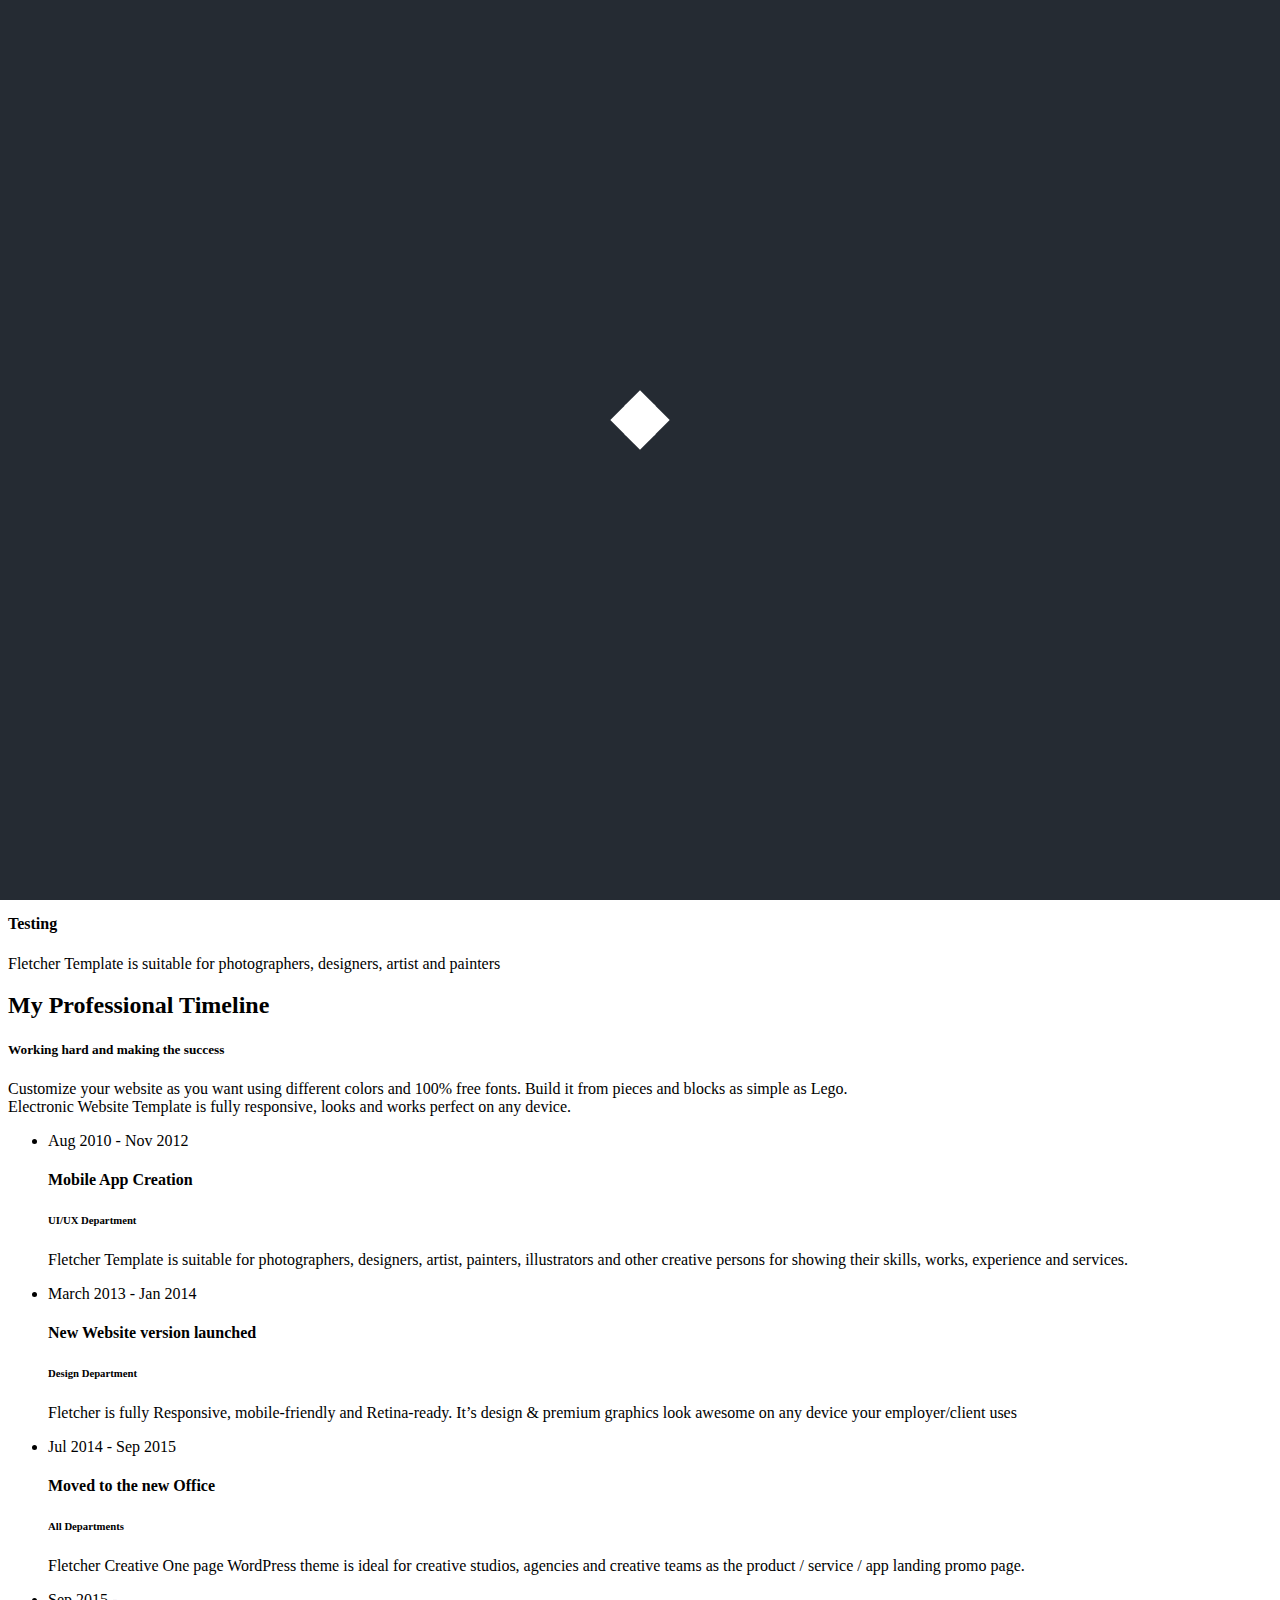
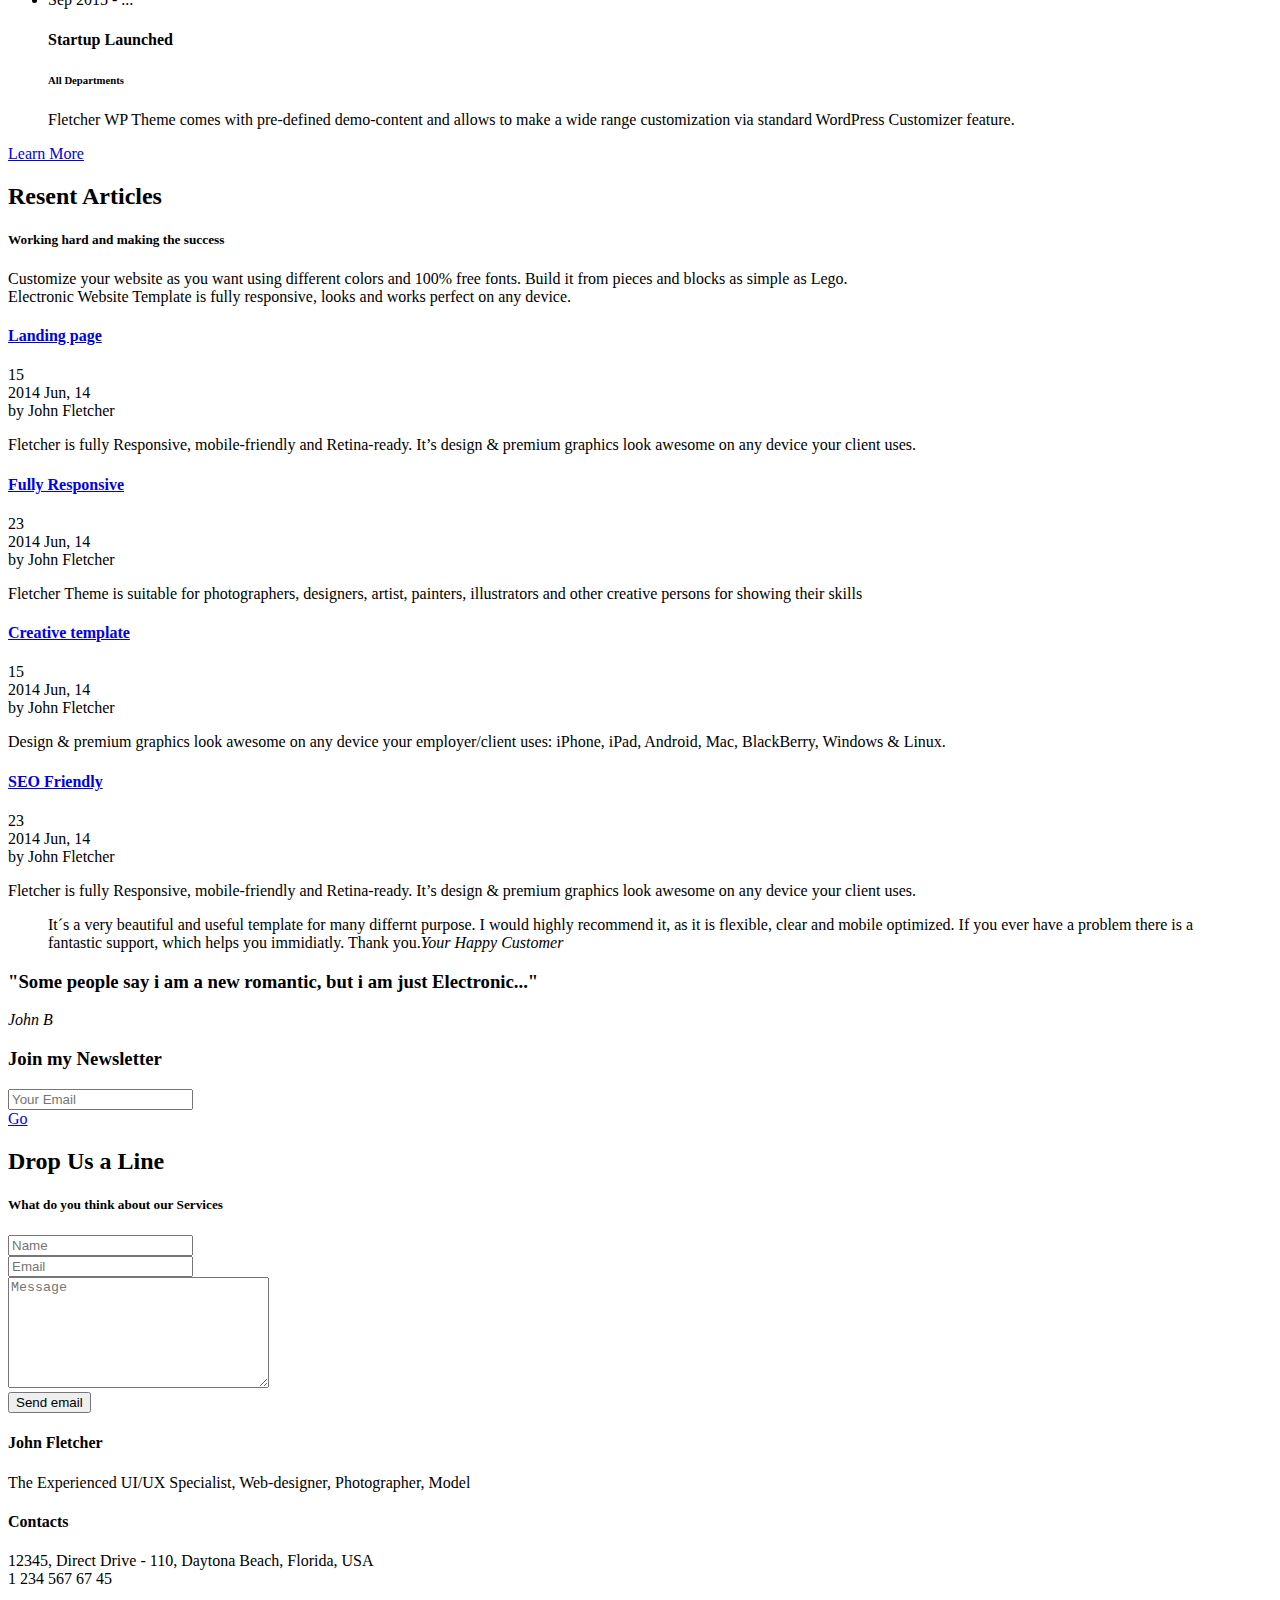
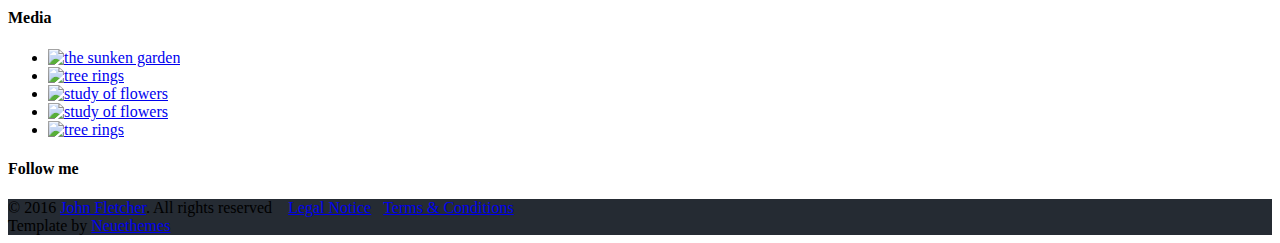
==== index01.html @ f6e5af02 "Using new style initial edition" ====
<!DOCTYPE html>
<html lang="en">
<!--[if IE 9]>
<html class="ie9" lang="en">    <![endif]-->
<!--[if IE 8]>
<html class="ie8" lang="en">    <![endif]-->
<head>

   <title>Herbert Zhang</title>
   <meta charset="UTF-8">
   <meta http-equiv="X-UA-Compatible" content="IE=edge">
   <meta name=viewport content="width=device-width, initial-scale=1">
   <meta name="description" content="Herbert Zhang's portfolio resume.">
   <meta name="keywords" content="herbert, herbert zhang, he zhang, resume, portfolio">
   <link rel=icon href=favicon.ico sizes="16x16" type="image/png">
   <style>
      #preloader {
         position: fixed;
         /*position: absolute;*/
         left: 0;
         top: 0;
         z-index: 99999;
         width: 100%;
         height: 100%;
         overflow: visible;
         background-color: #252b33;
         /*background: #202020 url("../images/preloader.gif") no-repeat center center;*/
      }
      .sk-folding-cube {
         width: 40px;
         height: 40px;
         position: absolute;
         top: 0;
         left: 0;
         bottom: 60px;
         right: 0;
         margin: auto;
         -webkit-transform: rotateZ(45deg);
         transform: rotateZ(45deg);
      }
      .sk-folding-cube .sk-cube {
         float: left;
         width: 50%;
         height: 50%;
         position: relative;
         -webkit-transform: scale(1.1);
         -ms-transform: scale(1.1);
         transform: scale(1.1);
      }
      .sk-folding-cube .sk-cube:before {
         content: '';
         position: absolute;
         top: 0;
         left: 0;
         width: 100%;
         height: 100%;
         background-color: #fff;
         -webkit-animation: sk-foldCubeAngle 2.4s infinite linear both;
         animation: sk-foldCubeAngle 2.4s infinite linear both;
         -webkit-transform-origin: 100% 100%;
         -ms-transform-origin: 100% 100%;
         transform-origin: 100% 100%;
      }
      .sk-folding-cube .sk-cube2 {
         -webkit-transform: scale(1.1) rotateZ(90deg);
         transform: scale(1.1) rotateZ(90deg);
      }
      .sk-folding-cube .sk-cube3 {
         -webkit-transform: scale(1.1) rotateZ(180deg);
         transform: scale(1.1) rotateZ(180deg);
      }
      .sk-folding-cube .sk-cube4 {
         -webkit-transform: scale(1.1) rotateZ(270deg);
         transform: scale(1.1) rotateZ(270deg);
      }
      .sk-folding-cube .sk-cube2:before {
         -webkit-animation-delay: 0.3s;
         animation-delay: 0.3s;
      }
      .sk-folding-cube .sk-cube3:before {
         -webkit-animation-delay: 0.6s;
         animation-delay: 0.6s;
      }
      .sk-folding-cube .sk-cube4:before {
         -webkit-animation-delay: 0.9s;
         animation-delay: 0.9s;
      }
      @-webkit-keyframes sk-foldCubeAngle {
         0%, 10% {
            -webkit-transform: perspective(140px) rotateX(-180deg);
            transform: perspective(140px) rotateX(-180deg);
            opacity: 0;
         } 25%, 75% {
              -webkit-transform: perspective(140px) rotateX(0deg);
              transform: perspective(140px) rotateX(0deg);
              opacity: 1;
           } 90%, 100% {
                -webkit-transform: perspective(140px) rotateY(180deg);
                transform: perspective(140px) rotateY(180deg);
                opacity: 0;
             }
      }
      @keyframes sk-foldCubeAngle {
         0%, 10% {
            -webkit-transform: perspective(140px) rotateX(-180deg);
            transform: perspective(140px) rotateX(-180deg);
            opacity: 0;
         } 25%, 75% {
              -webkit-transform: perspective(140px) rotateX(0deg);
              transform: perspective(140px) rotateX(0deg);
              opacity: 1;
           } 90%, 100% {
                -webkit-transform: perspective(140px) rotateY(180deg);
                transform: perspective(140px) rotateY(180deg);
                opacity: 0;
             }
      }
   </style>

</head>
<body class="">

<!--Pre-Loader-->
<div id="preloader">
   <div class="sk-folding-cube">
      <div class="sk-cube1 sk-cube"></div>
      <div class="sk-cube2 sk-cube"></div>
      <div class="sk-cube4 sk-cube"></div>
      <div class="sk-cube3 sk-cube"></div>
   </div>
</div>

<!-- Off-canvas menu -->
<div class="menu-wrap mobmenu-john">
   <div class="dividewhite4"></div>
   <nav class="menu">
      <ul class="icon-list">
         <li>
            <div class="m-usermenu">
               <div>
                  <div class="article-author-name">
                     <h4 class="font-accident-one-bold"><a href="#!">John A. Fletcher</a></h4>
                     <p class="nopadding">
                        <span class="extrasmall fontcolor-invert">Lecturer</span>
                     </p>
                  </div>
               </div>
            </div>
            <div class="dividewhite2"></div>
         </li>
         <li class="menu-item"><a href="#header-wrapper-mp"><i class="fa fa-fw fa-star-o"></i><span>Home</span></a></li>
         <li class="menu-item"><a href="#details"><i class="fa fa-fw fa-bell-o"></i><span>Details</span></a></li>
         <li class="menu-item"><a href="#counts"><i class="fa fa-fw fa-bell-o"></i><span>Counts</span></a></li>
         <li class="menu-item"><a href="#portfolio"><i class="fa fa-fw fa-comment-o"></i><span>Portfolio</span></a></li>
         <li class="menu-item"><a href="#progress"><i class="fa fa-fw fa-bar-chart-o"></i><span>Skills</span></a></li>
         <li class="menu-item"><a href="#timeline-vertical"><i class="fa fa-fw fa-shopping-cart"></i><span>Timeline</span></a></li>
         <li class="menu-item"><a href="#photocard"><i class="fa fa-fw fa-recycle"></i><span>Featured</span></a></li>
         <li class="menu-item"><a href="#testmonials"><i class="fa fa-fw fa-bell-o"></i><span>Testmonials</span></a></li>
         <li class="menu-item"><a href="#feedback"><i class="fa fa-fw fa-bell-o"></i><span>Feedback</span></a></li>
         <li class="menu-item"><a href="https://wrapbootstrap.com/theme/fletcher-personal-landing-page-html-WB029022K?ref=neuethemes" target="_blank"><i class="fa fa-fw fa-bell-o"></i><span>Buy the Template</span></a></li>
         <li class="socials">
            <ul>
               <li><a href="#!"><i class="flaticon-facebook44"></i></a></li>
               <li><a href="#!"><i class="flaticon-google110"></i></a></li>
               <li><a href="#!"><i class="flaticon-pinterest27"></i></a></li>
               <li><a href="#!"><i class="flaticon-instagram13"></i></a></li>
               <li><a href="#!"><i class="flaticon-linkedin21"></i></a></li>
               <li><a href="#!"><i class="flaticon-twitter37"></i></a></li>
            </ul>
         </li>
      </ul>


   </nav>
   <div class="close-button nav-icon2" id="close-button">
      <div></div>
   </div>
</div>
<!-- / Off-canvas menu -->

<div class="content-wrap">

   <!-- main-top -->

   <!-- Top Navigation -->
   <header id="header-wrapper-mp" class="head-overlay sticky-menu-light pt-section" data-name="Home">
      <div class="sticky-header header-dark sticky-overlay nobg" role="navigation">
         <div class="container mp-nav">

            <!-- Logo -->
            <div id="site-title"><a href="index.html"><h1 class="font-accident-one-bold">Herbert Zhang</h1></a></div>

            <!-- Main menu -->
            <nav id="main-menu" class="nav site-navigation primary-navigation">
               <ul class="sf-menu clearfix" id="example">
                  <li class="m-desktop menu-item active"><a href="#header-wrapper-mp">Home</a></li>
                  <li class="m-desktop menu-item"><a href="#details">Details</a></li>
                  <li class="m-desktop menu-item"><a href="#portfolio">Portfolio</a></li>
                  <li class="m-desktop menu-item"><a href="#timeline-vertical">Timeline</a></li>
                  <li class="m-desktop menu-item"><a href="https://wrapbootstrap.com/theme/fletcher-personal-landing-page-html-WB029022K?ref=neuethemes" target="_blank">Buy</a></li>
                  <li class="mob-button">
                     <div class="menu-button nav-icon" id="open-button">
                        <div></div>
                     </div>
                  </li>
               </ul>
            </nav>

         </div>

      </div>

   </header>
   <!-- /Top Navigation -->



   <div id="content">

      <!-- Revolution Slider -->
      <section id="slider-revolution" class="slider-revolution">
         <div class="rev_slider_wrapper">
            <div id="slider0" class="rev_slider head-overlay" data-version="5.0">
               <ul>
                  <!-- SLIDE  -->
                  <li data-transition="fade" data-slotamount="default" data-masterspeed="default"
                      data-thumb="assets/custom/images/rs-images/images/transparent.png"
                      data-title="Slide">
                     <!-- MAIN IMAGE -->
                     <img src="assets/custom/images/rs-images/01.jpg" alt="fullslide1"
                          data-bgposition="center center"
                          data-bgfit="cover"
                          data-bgrepeat="no-repeat">
                     <!-- LAYERS -->

                     <!-- LAYER NR. 1 -->

                     <div class="tp-caption cap-title font-accident-one-bold color01 tp-resizeme rs-parallaxlevel-1"
                          data-x="left"
                          data-y="center"
                          data-basealign="grid"
                          data-voffset="-50"
                          data-hoffset="['0','10','18','21']"
                          data-width=”auto”
                          data-height=”auto”
                          data-whitespace=”[‘nowrap’,’normal’,’normal’,’normal’]”
                          data-transform_idle="o:1;"
                          data-transform_in="z:0;rX:0;rY:0;rZ:0;sX:1;sY:1;skX:0;skY:0;opacity:0;s:1500;e:Power3.easeInOut;"
                          data-transform_out="auto:auto;s:700;"
                          data-start="1600"
                          data-splitin=”none”
                          data-splitout=”none”
                          data-responsive_offset=”on”
                          data-fontsize="['72','64','50','40']"
                          data-lineheight="['80','70','60','40']"
                          style="z-index: 2;">Herbert
                     </div>

                     <!-- LAYER NR. 2 -->
                     <div class="tp-caption cap-subtitle font-accident-one-light color01 tp-resizeme rs-parallaxlevel-1"
                          data-x="left"
                          data-y="center"
                          data-basealign="grid"
                          data-voffset="0"
                          data-hoffset="['0','10','18','21']"
                          data-width=”auto”
                          data-height=”auto”
                          data-whitespace=”[‘nowrap’,’normal’,’normal’,’normal’]”
                          data-transform_idle="o:1;"
                          data-transform_in="z:0;rX:0;rY:0;rZ:0;sX:1;sY:1;skX:0;skY:0;opacity:0;s:1500;e:Power3.easeInOut;"
                          data-transform_out="auto:auto;s:700;"
                          data-start="2000"
                          data-splitin=”none”
                          data-splitout=”none”
                          data-responsive_offset=”on”
                          data-fontsize="['21','21','21','21']"
                          data-lineheight="['32','28','26','24']"
                          style="z-index: 2;">Welcome to my website
                     </div>

                     <!-- LAYER NR. 3 -->
                     <div class="tp-caption cap-sub-subtitle color01 tp-resizeme rs-parallaxlevel-1"
                          data-x="left"
                          data-y="center"
                          data-basealign="grid"
                          data-voffset="30"
                          data-hoffset="['0','10','18','21']"
                          data-width=”auto”
                          data-height=”auto”
                          data-whitespace=”[‘nowrap’,’normal’,’normal’,’normal’]”
                          data-transform_idle="o:1;"
                          data-transform_in="z:0;rX:0;rY:0;rZ:0;sX:1;sY:1;skX:0;skY:0;opacity:0;s:1500;e:Power3.easeInOut;"
                          data-transform_out="auto:auto;s:700;"
                          data-start="2200"
                          data-splitin=”none”
                          data-splitout=”none”
                          data-responsive_offset=”on”
                          data-fontsize="['14','14','14','14']"
                          data-lineheight="['14','14','14','14']"
                          style="z-index: 2;">My name is Herbert(He) Zhang.
                     </div>

                  </li>

               </ul>
               <div class="tp-bannertimer"></div>
            </div>

         </div>
      </section>
      <!-- /Revolution Slider -->

      <!-- Circle Progress Block -->
      <section id="progress" class="e-block-ins dark pt-section bg-john-00 jarallax" data-name="Success">
         <div class="container">
            <div class="row">
               <div class="progressblock">

                  <div class="col-md-3 text-center">
                     <div class="progressbar" data-animate="false">
                        <div class="circle" data-percent="12.5"><div></div></div>
                     </div>
                     <h4 class="font-accident-one-normal">Prototyping</h4>
                     <p class="">
                        Perfect as corporate, product and app landing page, personal Curriculum Vitae
                     </p>
                     <div class="divider-dynamic"></div>
                  </div>
                  <div class="col-md-3 text-center">
                     <div class="progressbar" data-animate="false">
                        <div class="circle" data-percent="24.5"><div></div></div>
                     </div>
                     <h4 class="font-accident-one-normal">Design</h4>
                     <p class="">
                        Fletcher Template is suitable for photographers, designers, artist and painters
                     </p>
                     <div class="divider-dynamic"></div>
                  </div>
                  <div class="col-md-3 text-center">
                     <div class="progressbar" data-animate="false">
                        <div class="circle" data-percent="39.5"><div></div></div>
                     </div>
                     <h4 class="font-accident-one-normal">Developing</h4>
                     <p class=" ">
                        Perfect as corporate, product and app landing page, personal Curriculum Vitae
                     </p>
                     <div class="divider-dynamic"></div>
                  </div>
                  <div class="col-md-3 text-center">
                     <div class="progressbar" data-animate="false">
                        <div class="circle" data-percent="72.5"><div></div></div>
                     </div>
                     <h4 class="font-accident-one-normal ">Testing</h4>
                     <p class="">
                        Fletcher Template is suitable for photographers, designers, artist and painters
                     </p>
                     <div class="divider-dynamic"></div>
                  </div>
               </div>

            </div>
         </div>
      </section>
      <!-- /Circle Progress Block -->

      <!-- Timeline Block -->
      <section id="timeline-vertical" class="e-block dark bg-darkblue pt-section" data-name="Timeline">
         <div class="container">

            <div class="text-center">
               <h2 class="font-accident-one-bold">My Professional Timeline</h2>
               <div class="dividewhite1"></div>
               <h5 class="font-accident-one-bold uppercase hovercolor">Working hard and making the success</h5>
               <div class="dividewhite2"></div>
               <p class="fontcolor-medium-light">
               Customize your website as you want using different colors and 100% free fonts. Build it from pieces and
               blocks as simple as Lego. <br>
               Electronic Website Template is fully responsive, looks and works perfect on any device.
               </p>
            </div>

            <div class="dividewhite8"></div>

            <ul class="timeline-vert">
               <li>
                  <div class="timeline-badge primary"><i class="flaticon-star"></i></div>
                  <div class="timeline-panel">
                     <p class="timeline-time">Aug 2010 - Nov 2012</p>
                     <div class="timeline-photo john-timeline-01"></div>
                     <div class="timeline-heading">
                        <h4 class="font-accident-one-bold">Mobile App Creation</h4>
                        <h6>UI/UX Department</h6>
                     </div>
                     <div class="timeline-body">
                        <p class="small color02">Fletcher Template is suitable for photographers, designers, artist, painters, illustrators and other creative persons for showing their skills, works, experience and services.</p>
                     </div>
                  </div>
               </li>
               <li class="timeline-inverted">
                  <div class="timeline-badge success"><i class="flaticon-star"></i></div>
                  <div class="timeline-panel">
                     <p class="timeline-time">March 2013 - Jan 2014</p>
                     <div class="timeline-photo john-timeline-02"></div>
                     <div class="timeline-heading">
                        <h4 class="font-accident-one-bold">New Website version launched</h4>
                        <h6>Design Department</h6>
                     </div>
                     <div class="timeline-body">
                        <p class="small color02">Fletcher is fully Responsive, mobile-friendly and Retina-ready. It’s design & premium graphics look awesome on any device your employer/client uses</p>
                     </div>
                  </div>
               </li>
               <li>
                  <div class="timeline-badge danger"><i class="flaticon-star"></i></div>
                  <div class="timeline-panel">
                     <p class="timeline-time">Jul 2014 - Sep 2015</p>
                     <div class="timeline-photo john-timeline-03"></div>
                     <div class="timeline-heading">
                        <h4 class="font-accident-one-bold">Moved to the new Office</h4>
                        <h6>All Departments</h6>
                     </div>
                     <div class="timeline-body">
                        <p class="small color02">Fletcher Creative One page WordPress theme is ideal for creative studios, agencies and creative teams as the product / service / app landing promo page.</p>
                     </div>
                  </div>
               </li>
               <li class="timeline-inverted info">
                  <div class="timeline-badge warning"><i class="flaticon-star"></i></div>
                  <div class="timeline-panel">
                     <p class="timeline-time">Sep 2015 - ...</p>
                     <div class="timeline-photo john-timeline-04"></div>
                     <div class="timeline-heading">
                        <h4 class="font-accident-one-bold">Startup Launched</h4>
                        <h6>All Departments</h6>
                     </div>
                     <div class="timeline-body">
                        <p class="small color02">Fletcher WP Theme comes with pre-defined demo-content and allows to make a wide range customization via standard WordPress Customizer feature.</p>
                     </div>
                  </div>
               </li>

            </ul>

            <div class="text-center">
               <a href="#!" class="btn btn-lgr-str">Learn More</a>
            </div>

         </div>
      </section>
      <!-- /Timeline Block -->

      <!-- Blog -->
      <section id="blog" class="e-block dark bg-darkblue2 pt-section" data-name="Blog">
         <div class="container">

            <div class="text-center">
               <h2 class="font-accident-one-bold">Resent Articles</h2>
               <div class="dividewhite1"></div>
               <h5 class="font-accident-one-bold uppercase hovercolor">Working hard and making the success</h5>
               <div class="dividewhite2"></div>
               <p class="">
                  Customize your website as you want using different colors and 100% free fonts. Build it from pieces and
                  blocks as simple as Lego. <br>
                  Electronic Website Template is fully responsive, looks and works perfect on any device.
               </p>
            </div>

            <div class="dividewhite8"></div>
            <div class="row">
               <div class="col-md-3 infoblock">
                  <h4 class="font-accident-one-bold uppercase"><a href="#!">Landing page</a></h4>
                  <div class="post-attrib">
                     <div class="comment-baloon font-accident-one-bold">15</div>
                     <div class="post-data">
                        <div class="post-date hovercolor">2014 Jun, 14</div>
                        <div class="post-author">by John Fletcher</div>
                     </div>
                  </div>
                  <p class="small fontcolor-medium-light">
                     Fletcher is fully Responsive, mobile-friendly and Retina-ready. It’s design & premium graphics look awesome on any device your client uses.
                  </p>
               </div>
               <div class="col-md-3 infoblock">
                  <h4 class="font-accident-one-bold uppercase"><a href="#!">Fully Responsive</a></h4>
                  <div class="post-attrib">
                     <div class="comment-baloon font-accident-one-bold">23</div>
                     <div class="post-data">
                        <div class="post-date hovercolor">2014 Jun, 14</div>
                        <div class="post-author">by John Fletcher</div>
                     </div>
                  </div>
                  <p class="small fontcolor-medium-light">
                     Fletcher Theme is suitable for photographers, designers, artist, painters, illustrators and other creative persons for showing their skills
                  </p>
               </div>
               <div class="col-md-3 infoblock">
                  <h4 class="font-accident-one-bold uppercase"><a href="#!">Creative template</a></h4>
                  <div class="post-attrib">
                     <div class="comment-baloon font-accident-one-bold">15</div>
                     <div class="post-data">
                        <div class="post-date hovercolor">2014 Jun, 14</div>
                        <div class="post-author">by John Fletcher</div>
                     </div>
                  </div>
                  <p class="small fontcolor-medium-light">
                     Design & premium graphics look awesome on any device your employer/client uses: iPhone, iPad, Android, Mac, BlackBerry, Windows & Linux.
                  </p>
               </div>
               <div class="col-md-3 infoblock">
                  <h4 class="font-accident-one-bold uppercase"><a href="#!">SEO Friendly</a></h4>
                  <div class="post-attrib">
                     <div class="comment-baloon font-accident-one-bold">23</div>
                     <div class="post-data">
                        <div class="post-date hovercolor">2014 Jun, 14</div>
                        <div class="post-author">by John Fletcher</div>
                     </div>
                  </div>
                  <p class="small fontcolor-medium-light">
                     Fletcher is fully Responsive, mobile-friendly and Retina-ready. It’s design & premium graphics look awesome on any device your client uses.
                  </p>
               </div>
            </div>


         </div>
      </section>
      <!-- /Blog -->

      <!-- Quote -->
      <section id="quote" class="e-block-ins light jarallax bg-john-04">
         <div class="container">
            <div class="row">
               <div class="col-md-2"></div>
               <div class="col-md-8">
                  <blockquote><p>It´s a very beautiful and useful template for many differnt purpose. I would highly recommend it, as it is flexible, clear and mobile optimized. If you ever have a problem there is a fantastic support, which helps you immidiatly. Thank you.<cite>Your Happy Customer</cite></p></blockquote>
               </div>
               <div class="col-md-2"></div>
            </div>
         </div>
      </section>
      <!-- /Quote -->

      <!-- Promo -->
      <section id="promo" class="e-block e-block-ins bg-color01">
         <div class="container">
            <div class="row">
               <div class="col-md-6"></div>
               <div class="col-md-6">
                  <div class="dividewhite8"></div>
                  <h3 class="font-accident-one-bold">"Some people say i am a new romantic, but i am just Electronic..."</h3>
                  <cite class="">John B</cite>
                  <div class="dividewhite8"></div>
               </div>
            </div>
         </div>
      </section>
      <!-- /Promo -->

      <!-- Join -->
      <section id="join" class="e-block-ins dark jarallax bg-john-02">
         <div class="container join">
            <div class="row">
               <div class="col-md-4">
                  <h3 class="font-accident-one-normal">Join my Newsletter</h3>
               </div>
               <div class="col-md-7">
                  <div class="field">
                     <!--<label for="email">Email:</label>-->
                     <input type="email" id="email" name="email" placeholder="Your Email" required>
                  </div>
               </div>
               <div class="col-md-1">
                  <div class="dividewhite1"></div>
                  <a href="#!" class="btn btn-lgr-str" style="margin-top: 13px;">Go</a>
               </div>
            </div>
            <div class="dividewhite1"></div>
         </div>
      </section>
      <!-- /Join -->

      <!-- Feedback Block -->
      <section id="feedback" class="e-block-ins dark jarallax bg-john-02 pt-section" data-name="Feedback">
         <div class="container text-center dark">
            <div class="row feedback">
               <div class="col-md-12">
                  <h2 class="font-accident-one-bold">Drop Us a Line</h2>
                  <div class="dividewhite1"></div>
                  <h5 class="font-accident-one-bold uppercase hovercolor">What do you think about our Services</h5>
                  <div class="dividewhite8"></div>
               </div>
               <div class="col-md-12"></div>
               <div class="col-md-2"></div>
               <div class="col-md-8 e-centered">
                  <div id="form-messages"></div>
                  <form id="ajax-contact" method="post" action="assets/custom/php/form.php" class="wpcf7-form">
                     <div class="field">
                        <!--<label for="name">Name:</label>-->
                        <input type="text" id="name" name="name" placeholder="Name" required>
                     </div>

                     <div class="field">
                        <!--<label for="email">Email:</label>-->
                        <input type="email" id="email" name="email" placeholder="Email" required>
                     </div>

                     <div class="field">
                        <!--<label for="message">Message:</label>-->
                        <textarea id="message" name="message" placeholder="Message" rows="7" cols="30"  required></textarea>
                     </div>

                     <div class="dividewhite6"></div>

                     <div class="field">
                        <button type="submit" class="btn btn-lg btn-lgr-str">Send email</button>
                     </div>
                  </form>
               </div>
               <div class="col-md-2"></div>
               <div class="col-md-12 divider-dynamic"></div>
            </div>
         </div>
      </section>
      <!-- /Feedback Block -->

   </div>

   <!-- Google Map -->
   <div class="bg-darkblue">
      <a class="gm-toggle-link">
         <div class="gm-toggle">
            <i class="flaticon-placeholder-1"></i>
         </div>
      </a>
      <div id="gm-panel">
         <div id="google-map" class="bigmap"></div>
      </div>
   </div>
   <!-- /Google Map -->

   <!-- footer -->
   <footer>
      <div id="footer-wrapper" class="bg-darkblue dark">
         <div class="container">
            <div class="row">
               <div class="col-sm-3">
                  <!-- About Widget -->
                  <h4>John Fletcher</h4>
                  <div class="dividewhite2"></div>
                  <p>The Experienced UI/UX Specialist, Web-designer, Photographer, Model</p>
                  <!-- / About Widget -->
                  <div class="dividewhite4"></div>
               </div>
               <div class="col-sm-3">
                  <!-- Contacts Widget -->
                  <h4>Contacts</h4>
                  <div class="dividewhite2"></div>
                  <div class="contact">
                     <div class="footer-addr">
                        <div class="footer-icon"><i class="fa fa-home"></i></div>
                        <div class="addr-text">12345, Direct Drive - 110, Daytona Beach, Florida, USA</div>
                     </div>
                     <div class="footer-addr">
                        <div class="footer-icon"><i class="fa fa-phone"></i></div>
                        <div class="addr-text">1 234 567 67 45</div>
                     </div>
                  </div>
                  <!-- / Contacts Widget -->
                  <div class="dividewhite4"></div>
               </div>
               <div class="col-sm-3">
                  <!-- Flickr feed Widget -->
                  <h4>Media</h4>
                  <div class="dividewhite2"></div>
                  <ul id="basicuse" class="thumbs">
                     <!-- To make it working Flickr feed: uncomment the Flickr feed section
                     in script.js, set up the Flickr ID and delete all the li's with content below -->
                     <li><a href="http://www.flickr.com/photos/55166285@N00/1274107940/"="the sunken garden by perfectweb, on Flickr"><img src="https://c2.staticflickr.com/2/1245/1274107940_ede5aa897d_s.jpg" class="img-rounded" alt="the sunken garden"></a></li>
                     <li><a href="http://www.flickr.com/photos/55166285@N00/1274119018/"="tree rings by perfectweb, on Flickr"><img src="https://c2.staticflickr.com/2/1015/1274119018_1422d64d17_t.jpg" class="img-rounded" alt="tree rings"></a></li>
                     <li><a href="http://www.flickr.com/photos/55166285@N00/1274114292/"="study of flowers by perfectweb, on Flickr"><img src="https://c2.staticflickr.com/2/1012/1274114292_f847986865_t.jpg" class="img-rounded" alt="study of flowers"></a></li>
                     <li><a href="http://www.flickr.com/photos/25251822@N07/23506251141/"="study of flowers by perfectweb, on Flickr"><img src="https://c1.staticflickr.com/1/731/23506251141_0c177771be_t.jpg" class="img-rounded" alt="study of flowers"></a></li>
                     <li><a href="http://www.flickr.com/photos/55166285@N00/1274119018/"="tree rings by perfectweb, on Flickr"><img src="https://c2.staticflickr.com/2/1015/1274119018_1422d64d17_t.jpg" class="img-rounded" alt="tree rings"></a></li>
                  </ul>
                  <!-- / Flickr feed Widget -->
                  <div class="dividewhite4"></div>
               </div>
               <div class="col-sm-3">
                  <!-- Follow us Widget -->
                  <h4>Follow me</h4>
                  <div class="dividewhite2"></div>
                  <div class="follow dark">
                     <div class="inline-block">
                        <a href="">
                           <i class="fa fa-facebook" title="Facebook" aria-hidden="true"></i>
                        </a>
                     </div>
                     <div class="inline-block">
                        <a href="">
                           <i class="fa fa-google-plus" title="GooglePlus" aria-hidden="true"></i>
                        </a>
                     </div>
                     <div class="inline-block">
                        <a href="">
                           <i class="fa fa-pinterest" title="Pinterest" aria-hidden="true"></i>
                        </a>
                     </div>
                     <div class="inline-block">
                        <a href="">
                           <i class="fa fa-instagram" title="Instagram" aria-hidden="true"></i>
                        </a>
                     </div>
                     <div class="inline-block">
                        <a href="">
                           <i class="fa fa-twitter" title="Twitter" aria-hidden="true"></i>
                        </a>
                     </div>
                  </div>
                  <!-- / Follow us Widget -->
                  <div class="dividewhite4"></div>
               </div>
            </div>
         </div>
      </div>
      <div id="copyrights-wrapper" class="e-block-dark dark" style="background-color:#252b33;">
         <div class="container text-center copy-container">
            <div class="copyright">
               © 2016 <a href="/" target="_blank">John Fletcher</a>. All rights reserved &nbsp;&nbsp;&nbsp;<a href="/" target="_blank">Legal Notice</a>&nbsp;&nbsp;&nbsp;<a href="/" target="_blank">Terms &amp; Conditions</a><br>Template by <a href="http://neuethemes.net" target="_blank">Neuethemes</a>				</div>
         </div>
      </div>
   </footer>
   <!-- /footer -->

   <!-- Back to Top -->
   <div id="back-top"><a href="#top"></a></div>
   <!-- /Back to Top -->

</div>

<div id="image-cache" class="hidden"></div>

<!-- CSS -->
<link href="assets/vendor/bootstrap/css/bootstrap.min.css" property='stylesheet' rel="stylesheet" type="text/css" media="screen"/>
<link href="assets/vendor/fontawesome/css/font-awesome.min.css" property='stylesheet' rel="stylesheet" type="text/css" media="screen"/>
<link href="assets/vendor/flaticon/flaticon.css" property='stylesheet' rel="stylesheet" type="text/css" media="screen"/>

<link href="assets/vendor/rs-plugin/css/settings.css" property='stylesheet' rel="stylesheet" type="text/css" media="screen"/>
<link href="assets/vendor/rs-plugin/css/layers.css" property='stylesheet' rel="stylesheet" type="text/css" media="screen"/>
<link href="assets/vendor/rs-plugin/css/navigation.css" property='stylesheet' rel="stylesheet" type="text/css" media="screen"/>

<link href="assets/vendor/mfp/css/magnific-popup.min.css" property='stylesheet' rel="stylesheet" type="text/css" media="screen"/>
<link href="assets/vendor/progresstracker/css/jquery.progresstracker.min.css" property='stylesheet' rel="stylesheet">

<!-- Custom CSS -->
<link href="assets/custom/css/style.css" property='stylesheet' rel="stylesheet" type="text/css" media="screen"/>



<!-- JS -->
<script type="text/javascript" src="assets/vendor/jquery/js/jquery-2.2.0.min.js"></script>
<script type="text/javascript" src="assets/vendor/bootstrap/js/bootstrap.min.js"></script>
<script type="text/javascript" src="assets/vendor/sticky/js/jquery.sticky.min.js"></script>
<script type="text/javascript" src="assets/vendor/horiz-timeline/js/hortimeline.min.js"></script>
<script type="text/javascript" src="assets/vendor/rs-plugin/js/jquery.themepunch.tools.min.js?rev=5.0"></script>
<script type="text/javascript" src="assets/vendor/rs-plugin/js/jquery.themepunch.revolution.min.js?rev=5.0"></script>
<script type="text/javascript" src="assets/vendor/rs-plugin/js/extensions/revolution.extension.slideanims.min.js"></script>
<script type="text/javascript" src="assets/vendor/rs-plugin/js/extensions/revolution.extension.layeranimation.min.js"></script>
<script type="text/javascript" src="assets/vendor/rs-plugin/js/extensions/revolution.extension.navigation.min.js"></script>
<script type="text/javascript" src="assets/vendor/rs-plugin/js/extensions/revolution.extension.actions.min.js"></script>
<script type="text/javascript" src="assets/vendor/rs-plugin/js/extensions/revolution.extension.video.min.js"></script>

<script type="text/javascript" src="assets/vendor/jarallax/js/jarallax.js"></script>
<script type="text/javascript" src="assets/vendor/imagesloaded/js/imagesloaded.pkgd.min.js"></script>
<script type="text/javascript" src="assets/vendor/isotope/js/isotope.pkgd.min.js"></script>
<script type="text/javascript" src="assets/vendor/mfp/js/jquery.magnific-popup.min.js"></script>
<script type="text/javascript" src="assets/vendor/anicounter/jquery.counterup.min.js"></script>
<script type="text/javascript" src="assets/vendor/circle-progress/circle-progress.min.js"></script>
<script type="text/javascript" src="assets/vendor/waypoints/waypoints.min.js"></script>
<script type="text/javascript" src="https://maps.google.com/maps/api/js" defer async></script>
<script type="text/javascript" src="assets/vendor/offcanvas-menu/js/classie.min.js"></script>
<script type="text/javascript" src="assets/vendor/progresstracker/js/jquery.progresstracker.min.js"></script>
<script type="text/javascript" src="assets/vendor/flickr/js/jflickrfeed.min.js"></script>

<!-- Custom JS -->
<script type="text/javascript" src="assets/custom/js/script.js"></script>

</body>
</html>
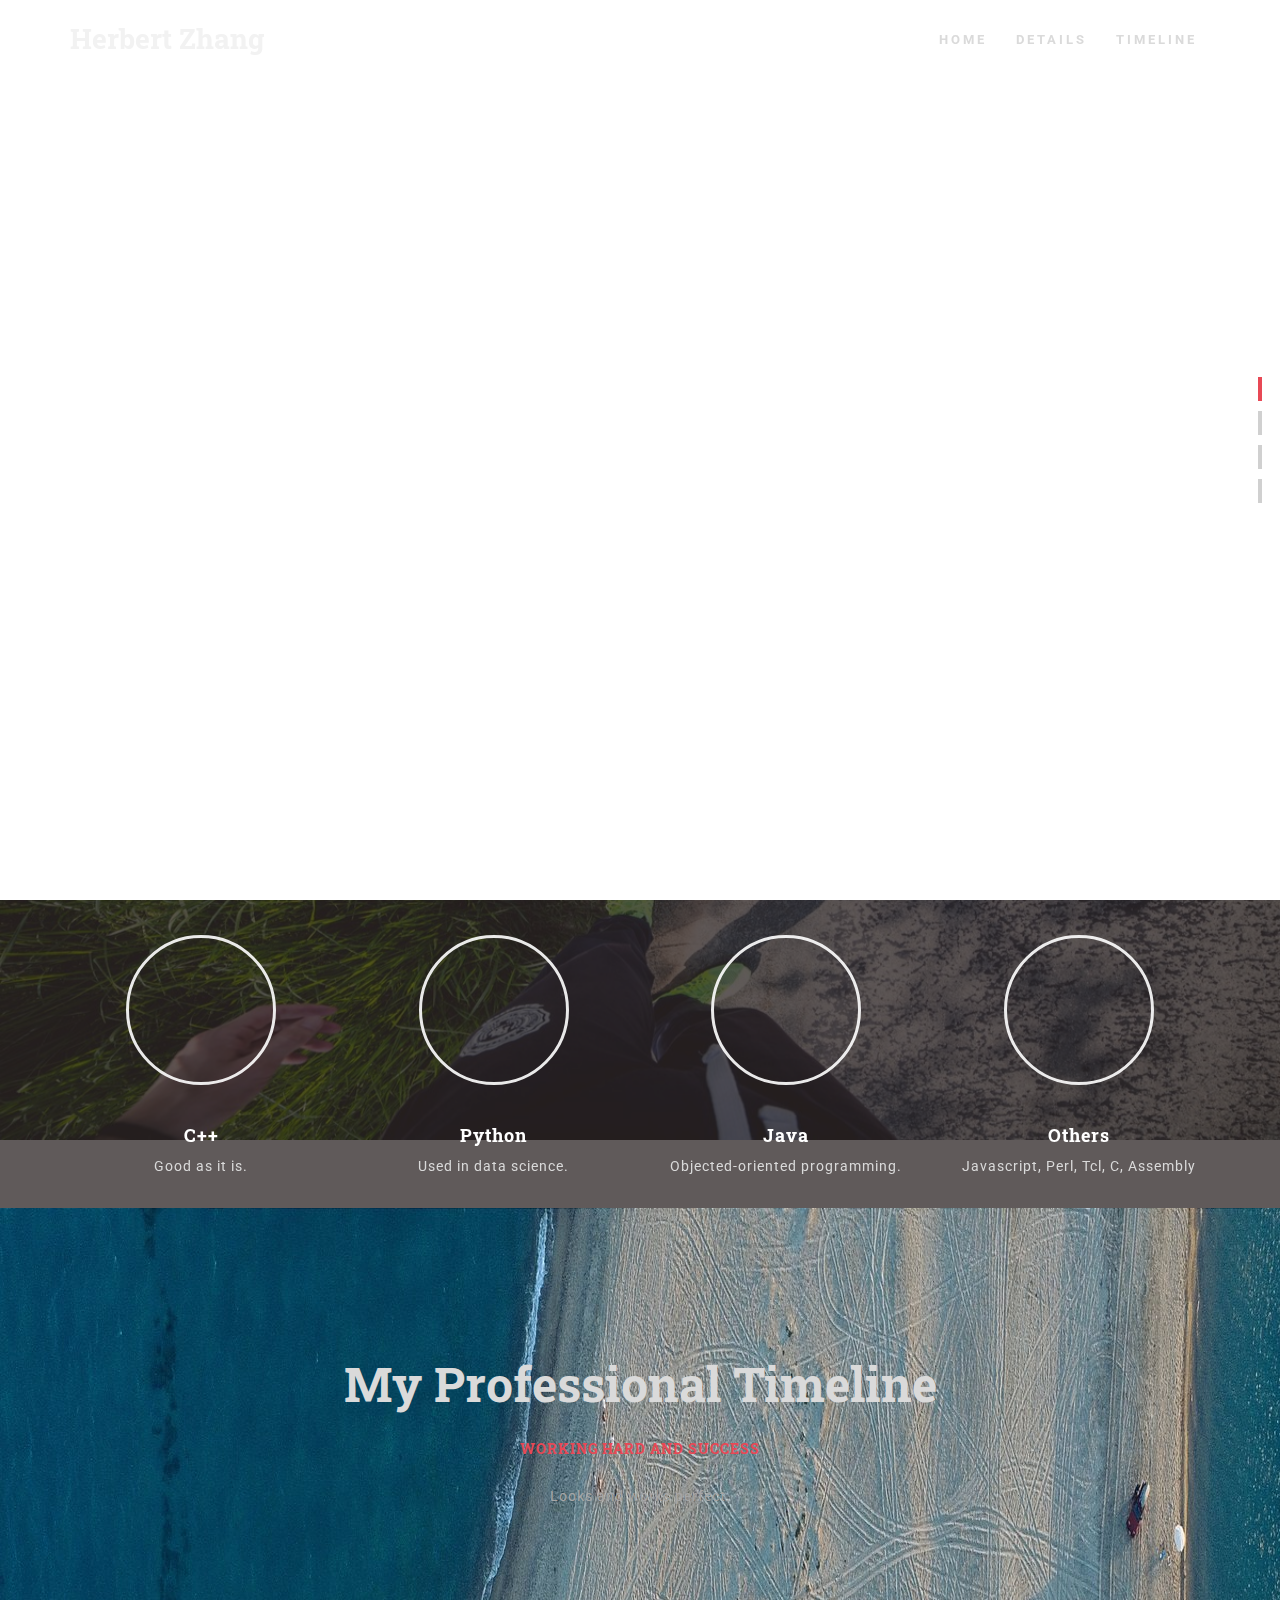
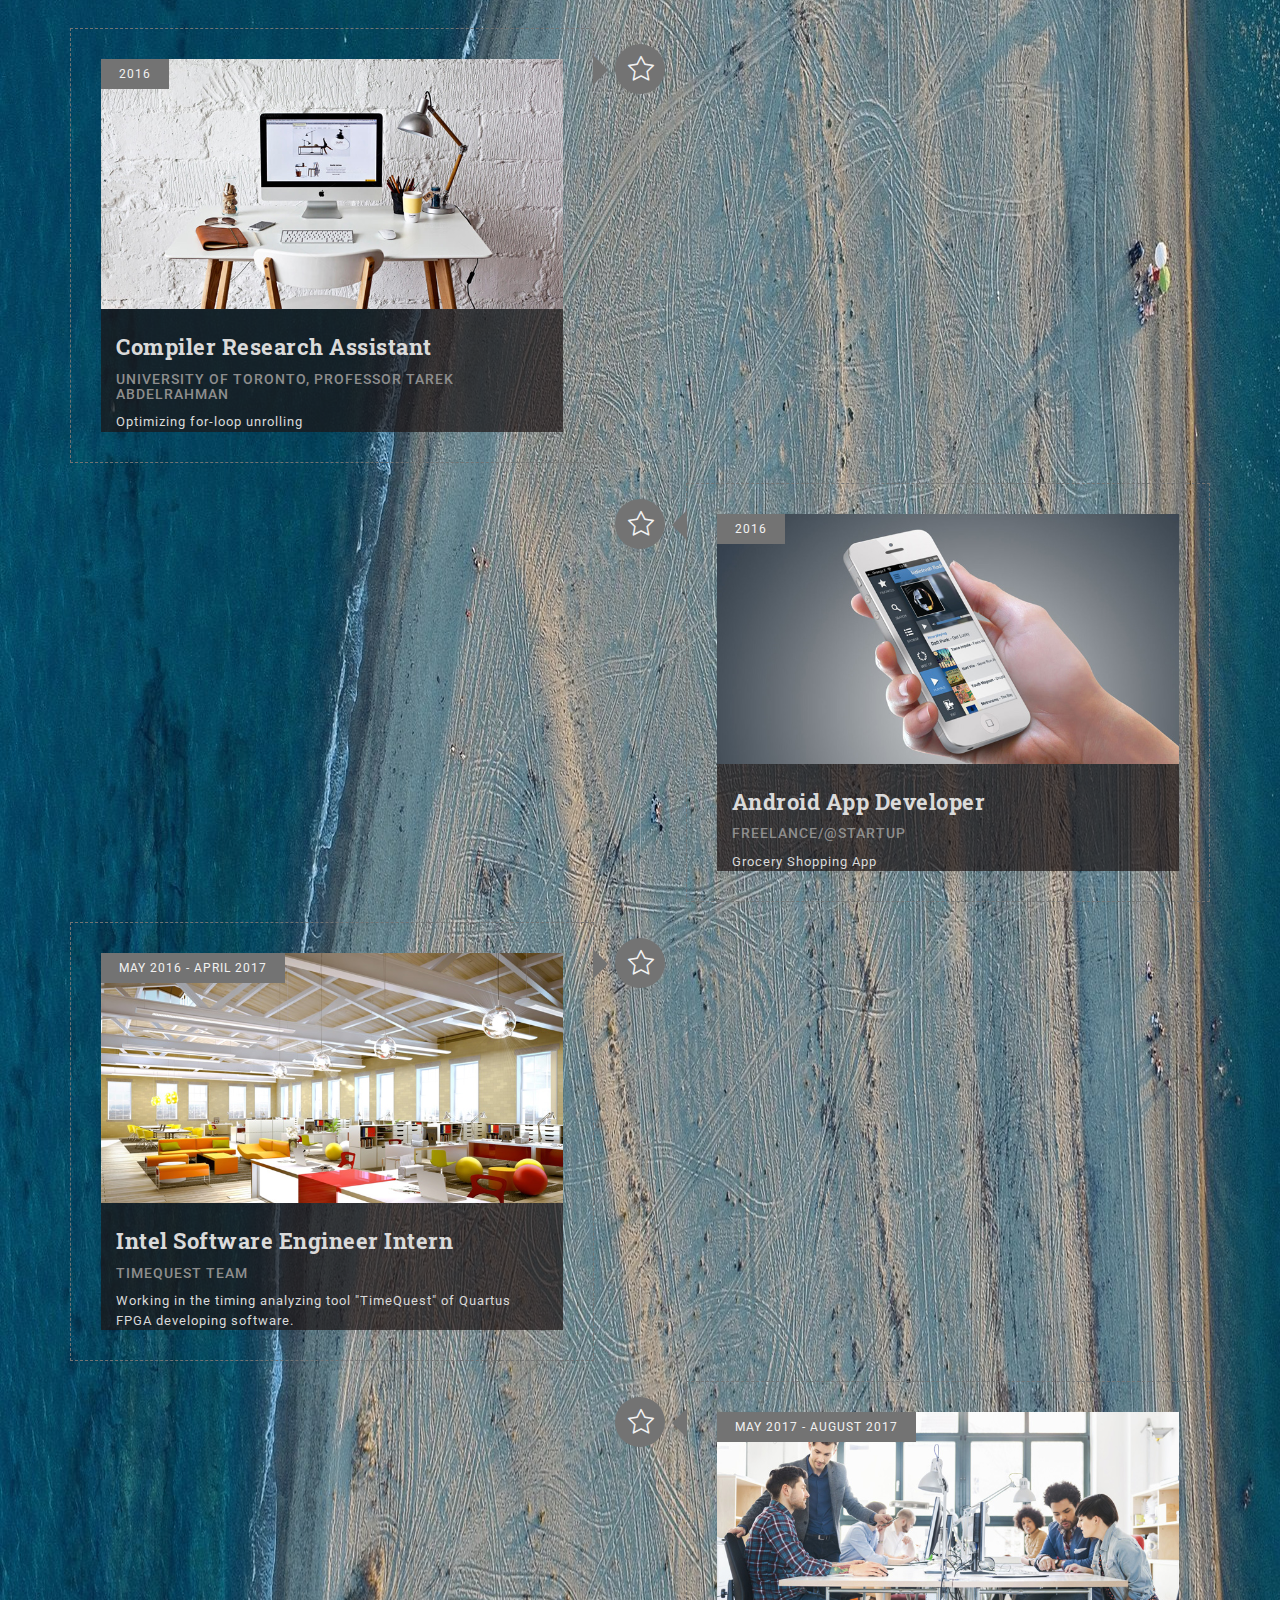
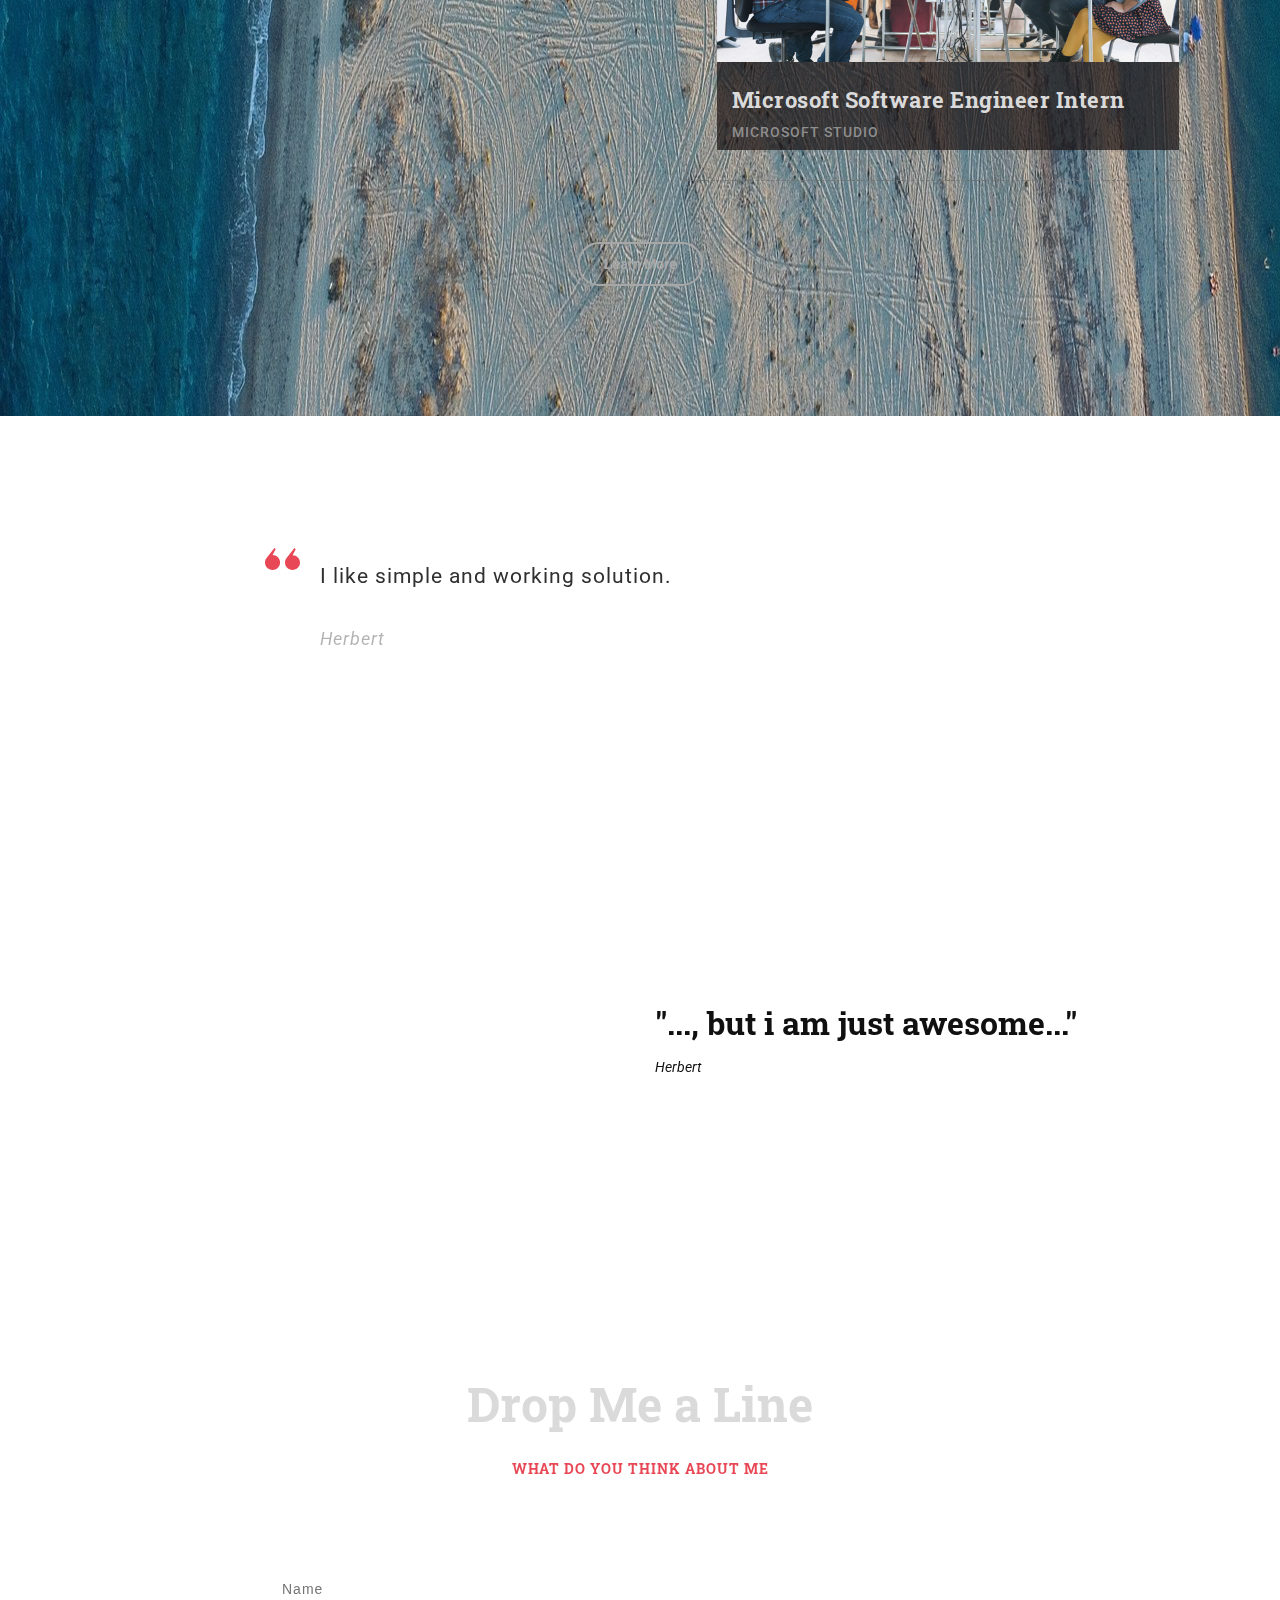
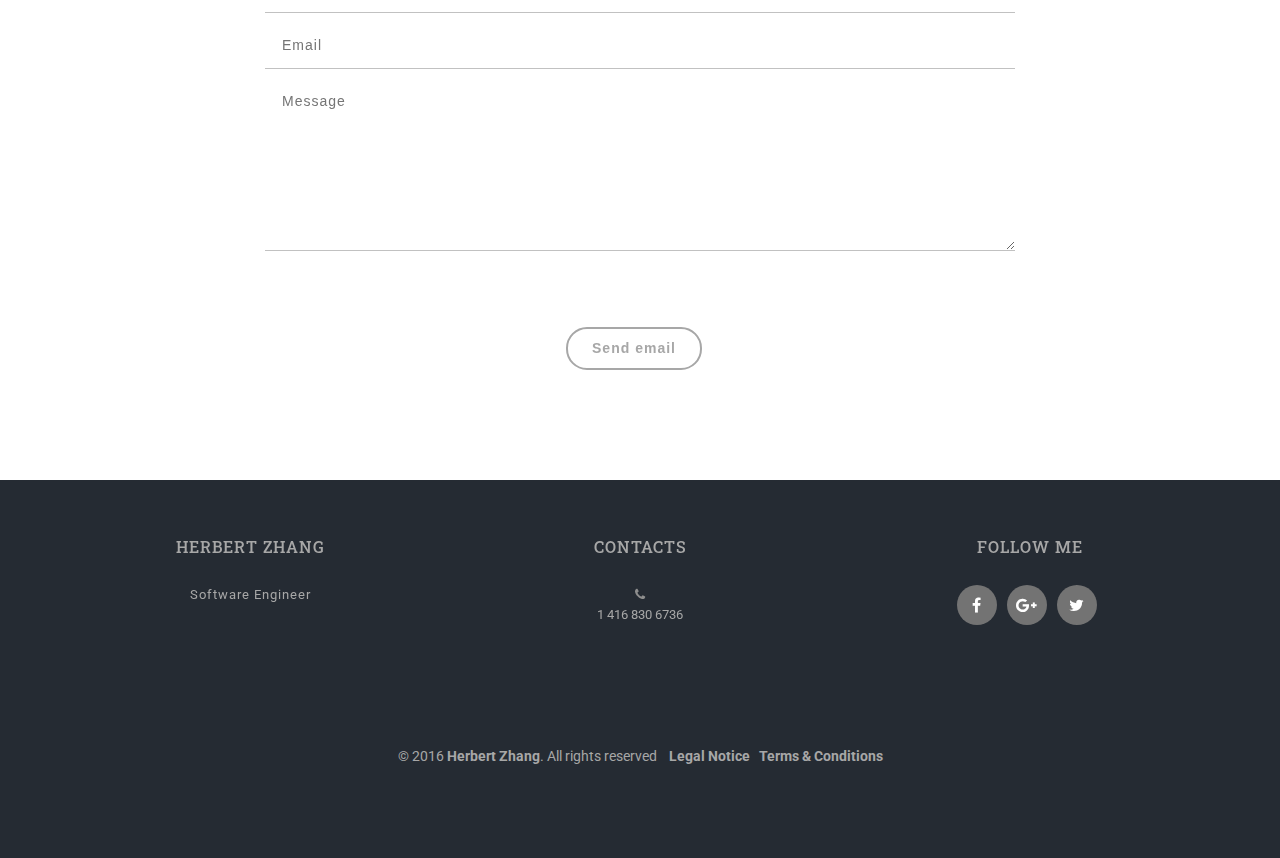
==== commit c3b35ef3: "Finish first round edit" ====
--- a/index01.html
+++ b/index01.html
@@ -13,170 +13,9 @@
    <meta name="description" content="Herbert Zhang's portfolio resume.">
    <meta name="keywords" content="herbert, herbert zhang, he zhang, resume, portfolio">
    <link rel=icon href=favicon.ico sizes="16x16" type="image/png">
-   <style>
-      #preloader {
-         position: fixed;
-         /*position: absolute;*/
-         left: 0;
-         top: 0;
-         z-index: 99999;
-         width: 100%;
-         height: 100%;
-         overflow: visible;
-         background-color: #252b33;
-         /*background: #202020 url("../images/preloader.gif") no-repeat center center;*/
-      }
-      .sk-folding-cube {
-         width: 40px;
-         height: 40px;
-         position: absolute;
-         top: 0;
-         left: 0;
-         bottom: 60px;
-         right: 0;
-         margin: auto;
-         -webkit-transform: rotateZ(45deg);
-         transform: rotateZ(45deg);
-      }
-      .sk-folding-cube .sk-cube {
-         float: left;
-         width: 50%;
-         height: 50%;
-         position: relative;
-         -webkit-transform: scale(1.1);
-         -ms-transform: scale(1.1);
-         transform: scale(1.1);
-      }
-      .sk-folding-cube .sk-cube:before {
-         content: '';
-         position: absolute;
-         top: 0;
-         left: 0;
-         width: 100%;
-         height: 100%;
-         background-color: #fff;
-         -webkit-animation: sk-foldCubeAngle 2.4s infinite linear both;
-         animation: sk-foldCubeAngle 2.4s infinite linear both;
-         -webkit-transform-origin: 100% 100%;
-         -ms-transform-origin: 100% 100%;
-         transform-origin: 100% 100%;
-      }
-      .sk-folding-cube .sk-cube2 {
-         -webkit-transform: scale(1.1) rotateZ(90deg);
-         transform: scale(1.1) rotateZ(90deg);
-      }
-      .sk-folding-cube .sk-cube3 {
-         -webkit-transform: scale(1.1) rotateZ(180deg);
-         transform: scale(1.1) rotateZ(180deg);
-      }
-      .sk-folding-cube .sk-cube4 {
-         -webkit-transform: scale(1.1) rotateZ(270deg);
-         transform: scale(1.1) rotateZ(270deg);
-      }
-      .sk-folding-cube .sk-cube2:before {
-         -webkit-animation-delay: 0.3s;
-         animation-delay: 0.3s;
-      }
-      .sk-folding-cube .sk-cube3:before {
-         -webkit-animation-delay: 0.6s;
-         animation-delay: 0.6s;
-      }
-      .sk-folding-cube .sk-cube4:before {
-         -webkit-animation-delay: 0.9s;
-         animation-delay: 0.9s;
-      }
-      @-webkit-keyframes sk-foldCubeAngle {
-         0%, 10% {
-            -webkit-transform: perspective(140px) rotateX(-180deg);
-            transform: perspective(140px) rotateX(-180deg);
-            opacity: 0;
-         } 25%, 75% {
-              -webkit-transform: perspective(140px) rotateX(0deg);
-              transform: perspective(140px) rotateX(0deg);
-              opacity: 1;
-           } 90%, 100% {
-                -webkit-transform: perspective(140px) rotateY(180deg);
-                transform: perspective(140px) rotateY(180deg);
-                opacity: 0;
-             }
-      }
-      @keyframes sk-foldCubeAngle {
-         0%, 10% {
-            -webkit-transform: perspective(140px) rotateX(-180deg);
-            transform: perspective(140px) rotateX(-180deg);
-            opacity: 0;
-         } 25%, 75% {
-              -webkit-transform: perspective(140px) rotateX(0deg);
-              transform: perspective(140px) rotateX(0deg);
-              opacity: 1;
-           } 90%, 100% {
-                -webkit-transform: perspective(140px) rotateY(180deg);
-                transform: perspective(140px) rotateY(180deg);
-                opacity: 0;
-             }
-      }
-   </style>
 
 </head>
 <body class="">
-
-<!--Pre-Loader-->
-<div id="preloader">
-   <div class="sk-folding-cube">
-      <div class="sk-cube1 sk-cube"></div>
-      <div class="sk-cube2 sk-cube"></div>
-      <div class="sk-cube4 sk-cube"></div>
-      <div class="sk-cube3 sk-cube"></div>
-   </div>
-</div>
-
-<!-- Off-canvas menu -->
-<div class="menu-wrap mobmenu-john">
-   <div class="dividewhite4"></div>
-   <nav class="menu">
-      <ul class="icon-list">
-         <li>
-            <div class="m-usermenu">
-               <div>
-                  <div class="article-author-name">
-                     <h4 class="font-accident-one-bold"><a href="#!">John A. Fletcher</a></h4>
-                     <p class="nopadding">
-                        <span class="extrasmall fontcolor-invert">Lecturer</span>
-                     </p>
-                  </div>
-               </div>
-            </div>
-            <div class="dividewhite2"></div>
-         </li>
-         <li class="menu-item"><a href="#header-wrapper-mp"><i class="fa fa-fw fa-star-o"></i><span>Home</span></a></li>
-         <li class="menu-item"><a href="#details"><i class="fa fa-fw fa-bell-o"></i><span>Details</span></a></li>
-         <li class="menu-item"><a href="#counts"><i class="fa fa-fw fa-bell-o"></i><span>Counts</span></a></li>
-         <li class="menu-item"><a href="#portfolio"><i class="fa fa-fw fa-comment-o"></i><span>Portfolio</span></a></li>
-         <li class="menu-item"><a href="#progress"><i class="fa fa-fw fa-bar-chart-o"></i><span>Skills</span></a></li>
-         <li class="menu-item"><a href="#timeline-vertical"><i class="fa fa-fw fa-shopping-cart"></i><span>Timeline</span></a></li>
-         <li class="menu-item"><a href="#photocard"><i class="fa fa-fw fa-recycle"></i><span>Featured</span></a></li>
-         <li class="menu-item"><a href="#testmonials"><i class="fa fa-fw fa-bell-o"></i><span>Testmonials</span></a></li>
-         <li class="menu-item"><a href="#feedback"><i class="fa fa-fw fa-bell-o"></i><span>Feedback</span></a></li>
-         <li class="menu-item"><a href="https://wrapbootstrap.com/theme/fletcher-personal-landing-page-html-WB029022K?ref=neuethemes" target="_blank"><i class="fa fa-fw fa-bell-o"></i><span>Buy the Template</span></a></li>
-         <li class="socials">
-            <ul>
-               <li><a href="#!"><i class="flaticon-facebook44"></i></a></li>
-               <li><a href="#!"><i class="flaticon-google110"></i></a></li>
-               <li><a href="#!"><i class="flaticon-pinterest27"></i></a></li>
-               <li><a href="#!"><i class="flaticon-instagram13"></i></a></li>
-               <li><a href="#!"><i class="flaticon-linkedin21"></i></a></li>
-               <li><a href="#!"><i class="flaticon-twitter37"></i></a></li>
-            </ul>
-         </li>
-      </ul>
-
-
-   </nav>
-   <div class="close-button nav-icon2" id="close-button">
-      <div></div>
-   </div>
-</div>
-<!-- / Off-canvas menu -->
 
 <div class="content-wrap">
 
@@ -195,14 +34,7 @@
                <ul class="sf-menu clearfix" id="example">
                   <li class="m-desktop menu-item active"><a href="#header-wrapper-mp">Home</a></li>
                   <li class="m-desktop menu-item"><a href="#details">Details</a></li>
-                  <li class="m-desktop menu-item"><a href="#portfolio">Portfolio</a></li>
                   <li class="m-desktop menu-item"><a href="#timeline-vertical">Timeline</a></li>
-                  <li class="m-desktop menu-item"><a href="https://wrapbootstrap.com/theme/fletcher-personal-landing-page-html-WB029022K?ref=neuethemes" target="_blank">Buy</a></li>
-                  <li class="mob-button">
-                     <div class="menu-button nav-icon" id="open-button">
-                        <div></div>
-                     </div>
-                  </li>
                </ul>
             </nav>
 
@@ -311,71 +143,77 @@
       <!-- /Revolution Slider -->
 
       <!-- Circle Progress Block -->
-      <section id="progress" class="e-block-ins dark pt-section bg-john-00 jarallax" data-name="Success">
+      <div id="open-button">
+      </div>
+      <section id="progress" class="e-block-null dark pt-section bg-skills bg-dark-layer jarallax" data-name="Success">
          <div class="container">
             <div class="row">
+
                <div class="progressblock">
 
+                  <!--C++-->
                   <div class="col-md-3 text-center">
                      <div class="progressbar" data-animate="false">
-                        <div class="circle" data-percent="12.5"><div></div></div>
-                     </div>
-                     <h4 class="font-accident-one-normal">Prototyping</h4>
+                        <div class="circle" data-percent="87"><div></div>
+                        </div>
+                     </div>
+                     <h4 class="font-accident-one-normal">C++</h4>
                      <p class="">
-                        Perfect as corporate, product and app landing page, personal Curriculum Vitae
+                     Good as it is. 
                      </p>
                      <div class="divider-dynamic"></div>
                   </div>
+
                   <div class="col-md-3 text-center">
                      <div class="progressbar" data-animate="false">
-                        <div class="circle" data-percent="24.5"><div></div></div>
-                     </div>
-                     <h4 class="font-accident-one-normal">Design</h4>
+                        <div class="circle" data-percent="76"><div></div></div>
+                     </div>
+                     <h4 class="font-accident-one-normal">Python</h4>
                      <p class="">
-                        Fletcher Template is suitable for photographers, designers, artist and painters
+                     Used in data science. 
                      </p>
                      <div class="divider-dynamic"></div>
                   </div>
+
                   <div class="col-md-3 text-center">
                      <div class="progressbar" data-animate="false">
-                        <div class="circle" data-percent="39.5"><div></div></div>
-                     </div>
-                     <h4 class="font-accident-one-normal">Developing</h4>
+                        <div class="circle" data-percent="75"><div></div></div>
+                     </div>
+                     <h4 class="font-accident-one-normal">Java</h4>
                      <p class=" ">
-                        Perfect as corporate, product and app landing page, personal Curriculum Vitae
+                     Objected-oriented programming.
                      </p>
                      <div class="divider-dynamic"></div>
                   </div>
+
                   <div class="col-md-3 text-center">
                      <div class="progressbar" data-animate="false">
-                        <div class="circle" data-percent="72.5"><div></div></div>
-                     </div>
-                     <h4 class="font-accident-one-normal ">Testing</h4>
+                        <div class="circle" data-percent="62"><div></div></div>
+                     </div>
+                     <h4 class="font-accident-one-normal ">Others</h4>
                      <p class="">
-                        Fletcher Template is suitable for photographers, designers, artist and painters
+                     Javascript, Perl, Tcl, C, Assembly
                      </p>
                      <div class="divider-dynamic"></div>
                   </div>
-               </div>
-
+
+               </div> <!--progress block-->
             </div>
          </div>
       </section>
       <!-- /Circle Progress Block -->
 
       <!-- Timeline Block -->
-      <section id="timeline-vertical" class="e-block dark bg-darkblue pt-section" data-name="Timeline">
+      <section id="timeline-vertical" class="e-block dark bg-darkblue bg-timeline pt-section" data-name="Timeline">
          <div class="container">
 
             <div class="text-center">
                <h2 class="font-accident-one-bold">My Professional Timeline</h2>
                <div class="dividewhite1"></div>
-               <h5 class="font-accident-one-bold uppercase hovercolor">Working hard and making the success</h5>
+               <h5 class="font-accident-one-bold uppercase hovercolor">Working hard and success</h5>
                <div class="dividewhite2"></div>
                <p class="fontcolor-medium-light">
-               Customize your website as you want using different colors and 100% free fonts. Build it from pieces and
-               blocks as simple as Lego. <br>
-               Electronic Website Template is fully responsive, looks and works perfect on any device.
+               Looks and works perfect.
                </p>
             </div>
 
@@ -385,56 +223,64 @@
                <li>
                   <div class="timeline-badge primary"><i class="flaticon-star"></i></div>
                   <div class="timeline-panel">
-                     <p class="timeline-time">Aug 2010 - Nov 2012</p>
-                     <div class="timeline-photo john-timeline-01"></div>
-                     <div class="timeline-heading">
-                        <h4 class="font-accident-one-bold">Mobile App Creation</h4>
-                        <h6>UI/UX Department</h6>
-                     </div>
-                     <div class="timeline-body">
-                        <p class="small color02">Fletcher Template is suitable for photographers, designers, artist, painters, illustrators and other creative persons for showing their skills, works, experience and services.</p>
+                     <p class="timeline-time">2016</p>
+                     <div class="timeline-photo john-timeline-02"></div>
+                     <div class="container bg-dark-layer">
+                        <div class="timeline-heading">
+                           <h4 class="font-accident-one-bold">Compiler Research Assistant</h4>
+                           <h6>University of Toronto, Professor Tarek Abdelrahman</h6>
+                        </div>
+                        <div class="timeline-body">
+                           <p class="small color02">Optimizing for-loop unrolling</p>
+                        </div>
                      </div>
                   </div>
                </li>
                <li class="timeline-inverted">
                   <div class="timeline-badge success"><i class="flaticon-star"></i></div>
                   <div class="timeline-panel">
-                     <p class="timeline-time">March 2013 - Jan 2014</p>
-                     <div class="timeline-photo john-timeline-02"></div>
-                     <div class="timeline-heading">
-                        <h4 class="font-accident-one-bold">New Website version launched</h4>
-                        <h6>Design Department</h6>
-                     </div>
-                     <div class="timeline-body">
-                        <p class="small color02">Fletcher is fully Responsive, mobile-friendly and Retina-ready. It’s design & premium graphics look awesome on any device your employer/client uses</p>
+                     <p class="timeline-time">2016</p>
+                     <div class="timeline-photo john-timeline-01"></div>
+                     <div class="container bg-dark-layer">
+                        <div class="timeline-heading">
+                           <h4 class="font-accident-one-bold">Android App Developer</h4>
+                           <h6>Freelance/@Startup</h6>
+                        </div>
+                        <div class="timeline-body">
+                           <p class="small color02">Grocery Shopping App</p>
+                        </div>
                      </div>
                   </div>
                </li>
                <li>
                   <div class="timeline-badge danger"><i class="flaticon-star"></i></div>
                   <div class="timeline-panel">
-                     <p class="timeline-time">Jul 2014 - Sep 2015</p>
+                     <p class="timeline-time">May 2016 - April 2017</p>
                      <div class="timeline-photo john-timeline-03"></div>
-                     <div class="timeline-heading">
-                        <h4 class="font-accident-one-bold">Moved to the new Office</h4>
-                        <h6>All Departments</h6>
-                     </div>
-                     <div class="timeline-body">
-                        <p class="small color02">Fletcher Creative One page WordPress theme is ideal for creative studios, agencies and creative teams as the product / service / app landing promo page.</p>
+                     <div class="container bg-dark-layer">
+                        <div class="timeline-heading">
+                           <h4 class="font-accident-one-bold">Intel Software Engineer Intern</h4>
+                           <h6>TimeQuest team</h6>
+                        </div>
+                        <div class="timeline-body">
+                           <p class="small color02">Working in the timing analyzing tool "TimeQuest" of Quartus FPGA developing software.</p>
+                        </div>
                      </div>
                   </div>
                </li>
                <li class="timeline-inverted info">
                   <div class="timeline-badge warning"><i class="flaticon-star"></i></div>
                   <div class="timeline-panel">
-                     <p class="timeline-time">Sep 2015 - ...</p>
+                     <p class="timeline-time">May 2017 - August 2017</p>
                      <div class="timeline-photo john-timeline-04"></div>
-                     <div class="timeline-heading">
-                        <h4 class="font-accident-one-bold">Startup Launched</h4>
-                        <h6>All Departments</h6>
-                     </div>
-                     <div class="timeline-body">
-                        <p class="small color02">Fletcher WP Theme comes with pre-defined demo-content and allows to make a wide range customization via standard WordPress Customizer feature.</p>
+                     <div class="container bg-dark-layer">
+                        <div class="timeline-heading">
+                           <h4 class="font-accident-one-bold">Microsoft Software Engineer Intern</h4>
+                           <h6>Microsoft Studio</h6>
+                        </div>
+                        <div class="timeline-body">
+                           <p class="small color02"></p>
+                        </div>
                      </div>
                   </div>
                </li>
@@ -449,90 +295,13 @@
       </section>
       <!-- /Timeline Block -->
 
-      <!-- Blog -->
-      <section id="blog" class="e-block dark bg-darkblue2 pt-section" data-name="Blog">
-         <div class="container">
-
-            <div class="text-center">
-               <h2 class="font-accident-one-bold">Resent Articles</h2>
-               <div class="dividewhite1"></div>
-               <h5 class="font-accident-one-bold uppercase hovercolor">Working hard and making the success</h5>
-               <div class="dividewhite2"></div>
-               <p class="">
-                  Customize your website as you want using different colors and 100% free fonts. Build it from pieces and
-                  blocks as simple as Lego. <br>
-                  Electronic Website Template is fully responsive, looks and works perfect on any device.
-               </p>
-            </div>
-
-            <div class="dividewhite8"></div>
-            <div class="row">
-               <div class="col-md-3 infoblock">
-                  <h4 class="font-accident-one-bold uppercase"><a href="#!">Landing page</a></h4>
-                  <div class="post-attrib">
-                     <div class="comment-baloon font-accident-one-bold">15</div>
-                     <div class="post-data">
-                        <div class="post-date hovercolor">2014 Jun, 14</div>
-                        <div class="post-author">by John Fletcher</div>
-                     </div>
-                  </div>
-                  <p class="small fontcolor-medium-light">
-                     Fletcher is fully Responsive, mobile-friendly and Retina-ready. It’s design & premium graphics look awesome on any device your client uses.
-                  </p>
-               </div>
-               <div class="col-md-3 infoblock">
-                  <h4 class="font-accident-one-bold uppercase"><a href="#!">Fully Responsive</a></h4>
-                  <div class="post-attrib">
-                     <div class="comment-baloon font-accident-one-bold">23</div>
-                     <div class="post-data">
-                        <div class="post-date hovercolor">2014 Jun, 14</div>
-                        <div class="post-author">by John Fletcher</div>
-                     </div>
-                  </div>
-                  <p class="small fontcolor-medium-light">
-                     Fletcher Theme is suitable for photographers, designers, artist, painters, illustrators and other creative persons for showing their skills
-                  </p>
-               </div>
-               <div class="col-md-3 infoblock">
-                  <h4 class="font-accident-one-bold uppercase"><a href="#!">Creative template</a></h4>
-                  <div class="post-attrib">
-                     <div class="comment-baloon font-accident-one-bold">15</div>
-                     <div class="post-data">
-                        <div class="post-date hovercolor">2014 Jun, 14</div>
-                        <div class="post-author">by John Fletcher</div>
-                     </div>
-                  </div>
-                  <p class="small fontcolor-medium-light">
-                     Design & premium graphics look awesome on any device your employer/client uses: iPhone, iPad, Android, Mac, BlackBerry, Windows & Linux.
-                  </p>
-               </div>
-               <div class="col-md-3 infoblock">
-                  <h4 class="font-accident-one-bold uppercase"><a href="#!">SEO Friendly</a></h4>
-                  <div class="post-attrib">
-                     <div class="comment-baloon font-accident-one-bold">23</div>
-                     <div class="post-data">
-                        <div class="post-date hovercolor">2014 Jun, 14</div>
-                        <div class="post-author">by John Fletcher</div>
-                     </div>
-                  </div>
-                  <p class="small fontcolor-medium-light">
-                     Fletcher is fully Responsive, mobile-friendly and Retina-ready. It’s design & premium graphics look awesome on any device your client uses.
-                  </p>
-               </div>
-            </div>
-
-
-         </div>
-      </section>
-      <!-- /Blog -->
-
       <!-- Quote -->
-      <section id="quote" class="e-block-ins light jarallax bg-john-04">
+      <section id="quote" class="e-block-ins light jarallax bg-light">
          <div class="container">
             <div class="row">
                <div class="col-md-2"></div>
                <div class="col-md-8">
-                  <blockquote><p>It´s a very beautiful and useful template for many differnt purpose. I would highly recommend it, as it is flexible, clear and mobile optimized. If you ever have a problem there is a fantastic support, which helps you immidiatly. Thank you.<cite>Your Happy Customer</cite></p></blockquote>
+                  <blockquote><p>I like simple and working solution.<cite>Herbert</cite></p></blockquote>
                </div>
                <div class="col-md-2"></div>
             </div>
@@ -541,14 +310,14 @@
       <!-- /Quote -->
 
       <!-- Promo -->
-      <section id="promo" class="e-block e-block-ins bg-color01">
+      <section id="" class="e-block e-block-ins bg-light">
          <div class="container">
             <div class="row">
                <div class="col-md-6"></div>
                <div class="col-md-6">
                   <div class="dividewhite8"></div>
-                  <h3 class="font-accident-one-bold">"Some people say i am a new romantic, but i am just Electronic..."</h3>
-                  <cite class="">John B</cite>
+                  <h3 class="font-accident-one-bold">"..., but i am just awesome..."</h3>
+                  <cite class="">Herbert</cite>
                   <div class="dividewhite8"></div>
                </div>
             </div>
@@ -556,37 +325,14 @@
       </section>
       <!-- /Promo -->
 
-      <!-- Join -->
-      <section id="join" class="e-block-ins dark jarallax bg-john-02">
-         <div class="container join">
-            <div class="row">
-               <div class="col-md-4">
-                  <h3 class="font-accident-one-normal">Join my Newsletter</h3>
-               </div>
-               <div class="col-md-7">
-                  <div class="field">
-                     <!--<label for="email">Email:</label>-->
-                     <input type="email" id="email" name="email" placeholder="Your Email" required>
-                  </div>
-               </div>
-               <div class="col-md-1">
-                  <div class="dividewhite1"></div>
-                  <a href="#!" class="btn btn-lgr-str" style="margin-top: 13px;">Go</a>
-               </div>
-            </div>
-            <div class="dividewhite1"></div>
-         </div>
-      </section>
-      <!-- /Join -->
-
       <!-- Feedback Block -->
-      <section id="feedback" class="e-block-ins dark jarallax bg-john-02 pt-section" data-name="Feedback">
+      <section id="feedback" class="e-block-ins dark jarallax bg-feedback pt-section" data-name="Feedback">
          <div class="container text-center dark">
             <div class="row feedback">
                <div class="col-md-12">
-                  <h2 class="font-accident-one-bold">Drop Us a Line</h2>
+                  <h2 class="font-accident-one-bold">Drop Me a Line</h2>
                   <div class="dividewhite1"></div>
-                  <h5 class="font-accident-one-bold uppercase hovercolor">What do you think about our Services</h5>
+                  <h5 class="font-accident-one-bold uppercase hovercolor">What do you think about me</h5>
                   <div class="dividewhite8"></div>
                </div>
                <div class="col-md-12"></div>
@@ -626,7 +372,7 @@
    </div>
 
    <!-- Google Map -->
-   <div class="bg-darkblue">
+   <!--div class="bg-darkblue">
       <a class="gm-toggle-link">
          <div class="gm-toggle">
             <i class="flaticon-placeholder-1"></i>
@@ -635,7 +381,7 @@
       <div id="gm-panel">
          <div id="google-map" class="bigmap"></div>
       </div>
-   </div>
+   </div-->
    <!-- /Google Map -->
 
    <!-- footer -->
@@ -643,48 +389,24 @@
       <div id="footer-wrapper" class="bg-darkblue dark">
          <div class="container">
             <div class="row">
-               <div class="col-sm-3">
+               <div class="col-sm-4 text-center">
                   <!-- About Widget -->
-                  <h4>John Fletcher</h4>
+                  <h4>Herbert Zhang</h4>
                   <div class="dividewhite2"></div>
-                  <p>The Experienced UI/UX Specialist, Web-designer, Photographer, Model</p>
+                  <p>Software Engineer</p>
                   <!-- / About Widget -->
                   <div class="dividewhite4"></div>
                </div>
-               <div class="col-sm-3">
+               <div class="col-sm-4 text-center">
                   <!-- Contacts Widget -->
                   <h4>Contacts</h4>
                   <div class="dividewhite2"></div>
-                  <div class="contact">
-                     <div class="footer-addr">
-                        <div class="footer-icon"><i class="fa fa-home"></i></div>
-                        <div class="addr-text">12345, Direct Drive - 110, Daytona Beach, Florida, USA</div>
-                     </div>
-                     <div class="footer-addr">
-                        <div class="footer-icon"><i class="fa fa-phone"></i></div>
-                        <div class="addr-text">1 234 567 67 45</div>
-                     </div>
-                  </div>
+                  <div class="footer-icon"><i class="fa fa-phone"></i></div>
+                  <div class="">1 416 830 6736</div>
                   <!-- / Contacts Widget -->
                   <div class="dividewhite4"></div>
                </div>
-               <div class="col-sm-3">
-                  <!-- Flickr feed Widget -->
-                  <h4>Media</h4>
-                  <div class="dividewhite2"></div>
-                  <ul id="basicuse" class="thumbs">
-                     <!-- To make it working Flickr feed: uncomment the Flickr feed section
-                     in script.js, set up the Flickr ID and delete all the li's with content below -->
-                     <li><a href="http://www.flickr.com/photos/55166285@N00/1274107940/"="the sunken garden by perfectweb, on Flickr"><img src="https://c2.staticflickr.com/2/1245/1274107940_ede5aa897d_s.jpg" class="img-rounded" alt="the sunken garden"></a></li>
-                     <li><a href="http://www.flickr.com/photos/55166285@N00/1274119018/"="tree rings by perfectweb, on Flickr"><img src="https://c2.staticflickr.com/2/1015/1274119018_1422d64d17_t.jpg" class="img-rounded" alt="tree rings"></a></li>
-                     <li><a href="http://www.flickr.com/photos/55166285@N00/1274114292/"="study of flowers by perfectweb, on Flickr"><img src="https://c2.staticflickr.com/2/1012/1274114292_f847986865_t.jpg" class="img-rounded" alt="study of flowers"></a></li>
-                     <li><a href="http://www.flickr.com/photos/25251822@N07/23506251141/"="study of flowers by perfectweb, on Flickr"><img src="https://c1.staticflickr.com/1/731/23506251141_0c177771be_t.jpg" class="img-rounded" alt="study of flowers"></a></li>
-                     <li><a href="http://www.flickr.com/photos/55166285@N00/1274119018/"="tree rings by perfectweb, on Flickr"><img src="https://c2.staticflickr.com/2/1015/1274119018_1422d64d17_t.jpg" class="img-rounded" alt="tree rings"></a></li>
-                  </ul>
-                  <!-- / Flickr feed Widget -->
-                  <div class="dividewhite4"></div>
-               </div>
-               <div class="col-sm-3">
+               <div class="col-sm-4 text-center">
                   <!-- Follow us Widget -->
                   <h4>Follow me</h4>
                   <div class="dividewhite2"></div>
@@ -701,16 +423,6 @@
                      </div>
                      <div class="inline-block">
                         <a href="">
-                           <i class="fa fa-pinterest" title="Pinterest" aria-hidden="true"></i>
-                        </a>
-                     </div>
-                     <div class="inline-block">
-                        <a href="">
-                           <i class="fa fa-instagram" title="Instagram" aria-hidden="true"></i>
-                        </a>
-                     </div>
-                     <div class="inline-block">
-                        <a href="">
                            <i class="fa fa-twitter" title="Twitter" aria-hidden="true"></i>
                         </a>
                      </div>
@@ -724,7 +436,7 @@
       <div id="copyrights-wrapper" class="e-block-dark dark" style="background-color:#252b33;">
          <div class="container text-center copy-container">
             <div class="copyright">
-               © 2016 <a href="/" target="_blank">John Fletcher</a>. All rights reserved &nbsp;&nbsp;&nbsp;<a href="/" target="_blank">Legal Notice</a>&nbsp;&nbsp;&nbsp;<a href="/" target="_blank">Terms &amp; Conditions</a><br>Template by <a href="http://neuethemes.net" target="_blank">Neuethemes</a>				</div>
+               © 2016 <a href="/" target="_blank">Herbert Zhang</a>. All rights reserved &nbsp;&nbsp;&nbsp;<a href="/" target="_blank">Legal Notice</a>&nbsp;&nbsp;&nbsp;<a href="/" target="_blank">Terms &amp; Conditions</a><br>	</div>
          </div>
       </div>
    </footer>
@@ -752,6 +464,7 @@
 
 <!-- Custom CSS -->
 <link href="assets/custom/css/style.css" property='stylesheet' rel="stylesheet" type="text/css" media="screen"/>
+<link href="assets/custom/css/background.css" property='stylesheet' rel="stylesheet" type="text/css" media="screen"/>
 
 
 
--- a/assets/vendor/flaticon/flaticon.css
+++ b/assets/vendor/flaticon/flaticon.css
@@ -0,0 +1,244 @@
+	/*
+  	Flaticon icon font: Flaticon
+  	Creation date: 06/10/2016 18:56
+  	*/
+
+@font-face {
+  font-family: "Flaticon";
+  src: url("./flaticon.eot");
+  src: url("./flaticon.eot?#iefix") format("embedded-opentype"),
+       url("./flaticon.woff") format("woff"),
+       url("./flaticon.ttf") format("truetype"),
+       url("./flaticon.svg#Flaticon") format("svg");
+  font-weight: normal;
+  font-style: normal;
+}
+
+@media screen and (-webkit-min-device-pixel-ratio:0) {
+  @font-face {
+    font-family: "Flaticon";
+    src: url("./flaticon.svg#Flaticon") format("svg");
+  }
+}
+
+[class^="flaticon-"]:before, [class*=" flaticon-"]:before,
+[class^="flaticon-"]:after, [class*=" flaticon-"]:after {   
+  font-family: Flaticon;
+        font-size: 20px;
+font-style: normal;
+margin-left: 20px;
+}
+
+.flaticon-alarm-clock:before { content: "\f100"; }
+.flaticon-alarm-clock-1:before { content: "\f101"; }
+.flaticon-astronaut:before { content: "\f102"; }
+.flaticon-aurora-borealis:before { content: "\f103"; }
+.flaticon-avatar36:before { content: "\f104"; }
+.flaticon-avatar40:before { content: "\f105"; }
+.flaticon-avatar43:before { content: "\f106"; }
+.flaticon-avatar52:before { content: "\f107"; }
+.flaticon-avatar61:before { content: "\f108"; }
+.flaticon-avatar64:before { content: "\f109"; }
+.flaticon-avatar65:before { content: "\f10a"; }
+.flaticon-avatar76:before { content: "\f10b"; }
+.flaticon-back:before { content: "\f10c"; }
+.flaticon-bag:before { content: "\f10d"; }
+.flaticon-bag-1:before { content: "\f10e"; }
+.flaticon-balance:before { content: "\f10f"; }
+.flaticon-bank:before { content: "\f110"; }
+.flaticon-bathtub:before { content: "\f111"; }
+.flaticon-beach:before { content: "\f112"; }
+.flaticon-beach-1:before { content: "\f113"; }
+.flaticon-bear:before { content: "\f114"; }
+.flaticon-beetle:before { content: "\f115"; }
+.flaticon-behance-logo:before { content: "\f116"; }
+.flaticon-bell-ring:before { content: "\f117"; }
+.flaticon-body:before { content: "\f118"; }
+.flaticon-boy:before { content: "\f119"; }
+.flaticon-boy-broad-smile:before { content: "\f11a"; }
+.flaticon-boy-happy-smile:before { content: "\f11b"; }
+.flaticon-brainstorming:before { content: "\f11c"; }
+.flaticon-bulb:before { content: "\f11d"; }
+.flaticon-bulb-1:before { content: "\f11e"; }
+.flaticon-butterfly:before { content: "\f11f"; }
+.flaticon-cake28:before { content: "\f120"; }
+.flaticon-calculator:before { content: "\f121"; }
+.flaticon-canyon:before { content: "\f122"; }
+.flaticon-cascade:before { content: "\f123"; }
+.flaticon-castle:before { content: "\f124"; }
+.flaticon-cat:before { content: "\f125"; }
+.flaticon-city:before { content: "\f126"; }
+.flaticon-cliff:before { content: "\f127"; }
+.flaticon-clock:before { content: "\f128"; }
+.flaticon-cogwheel:before { content: "\f129"; }
+.flaticon-cold:before { content: "\f12a"; }
+.flaticon-compass:before { content: "\f12b"; }
+.flaticon-correct:before { content: "\f12c"; }
+.flaticon-cow:before { content: "\f12d"; }
+.flaticon-crab:before { content: "\f12e"; }
+.flaticon-crab-1:before { content: "\f12f"; }
+.flaticon-cross-out:before { content: "\f130"; }
+.flaticon-crustacean:before { content: "\f131"; }
+.flaticon-deer:before { content: "\f132"; }
+.flaticon-delighted-granny:before { content: "\f133"; }
+.flaticon-desert:before { content: "\f134"; }
+.flaticon-desert-1:before { content: "\f135"; }
+.flaticon-diagram:before { content: "\f136"; }
+.flaticon-dress:before { content: "\f137"; }
+.flaticon-drink74:before { content: "\f138"; }
+.flaticon-edit:before { content: "\f139"; }
+.flaticon-educator:before { content: "\f13a"; }
+.flaticon-educator-1:before { content: "\f13b"; }
+.flaticon-eggs:before { content: "\f13c"; }
+.flaticon-elephant:before { content: "\f13d"; }
+.flaticon-facebook-logo:before { content: "\f13e"; }
+.flaticon-farm:before { content: "\f13f"; }
+.flaticon-farm-1:before { content: "\f140"; }
+.flaticon-farm-products:before { content: "\f141"; }
+.flaticon-farm-tools:before { content: "\f142"; }
+.flaticon-farmer:before { content: "\f143"; }
+.flaticon-fat-boy-smiling:before { content: "\f144"; }
+.flaticon-field:before { content: "\f145"; }
+.flaticon-fingerprint:before { content: "\f146"; }
+.flaticon-fish:before { content: "\f147"; }
+.flaticon-flag:before { content: "\f148"; }
+.flaticon-forest:before { content: "\f149"; }
+.flaticon-forest-1:before { content: "\f14a"; }
+.flaticon-forest-2:before { content: "\f14b"; }
+.flaticon-fruit34:before { content: "\f14c"; }
+.flaticon-gallery:before { content: "\f14d"; }
+.flaticon-gear:before { content: "\f14e"; }
+.flaticon-giraffe:before { content: "\f14f"; }
+.flaticon-girl:before { content: "\f150"; }
+.flaticon-glacier:before { content: "\f151"; }
+.flaticon-googleplus-logo:before { content: "\f152"; }
+.flaticon-grains:before { content: "\f153"; }
+.flaticon-hail-storm:before { content: "\f154"; }
+.flaticon-harvest:before { content: "\f155"; }
+.flaticon-healthy-food3:before { content: "\f156"; }
+.flaticon-high-heels:before { content: "\f157"; }
+.flaticon-hipster-smiling:before { content: "\f158"; }
+.flaticon-horse:before { content: "\f159"; }
+.flaticon-hot-food:before { content: "\f15a"; }
+.flaticon-island:before { content: "\f15b"; }
+.flaticon-jungle:before { content: "\f15c"; }
+.flaticon-key:before { content: "\f15d"; }
+.flaticon-kindergarten:before { content: "\f15e"; }
+.flaticon-kitchen82:before { content: "\f15f"; }
+.flaticon-kitchen84:before { content: "\f160"; }
+.flaticon-lake:before { content: "\f161"; }
+.flaticon-lake-1:before { content: "\f162"; }
+.flaticon-left-arrow:before { content: "\f163"; }
+.flaticon-lighthouse:before { content: "\f164"; }
+.flaticon-line-graph:before { content: "\f165"; }
+.flaticon-line-graph-1:before { content: "\f166"; }
+.flaticon-linkedin-logo:before { content: "\f167"; }
+.flaticon-lion:before { content: "\f168"; }
+.flaticon-lion-1:before { content: "\f169"; }
+.flaticon-lunch3:before { content: "\f16a"; }
+.flaticon-maple-leaf:before { content: "\f16b"; }
+.flaticon-medal:before { content: "\f16c"; }
+.flaticon-megalith:before { content: "\f16d"; }
+.flaticon-microscope:before { content: "\f16e"; }
+.flaticon-milk-products:before { content: "\f16f"; }
+.flaticon-monitor:before { content: "\f170"; }
+.flaticon-monkey:before { content: "\f171"; }
+.flaticon-moose:before { content: "\f172"; }
+.flaticon-mountain:before { content: "\f173"; }
+.flaticon-mountain-1:before { content: "\f174"; }
+.flaticon-mouse:before { content: "\f175"; }
+.flaticon-multiply:before { content: "\f176"; }
+.flaticon-mushroom:before { content: "\f177"; }
+.flaticon-next:before { content: "\f178"; }
+.flaticon-next-1:before { content: "\f179"; }
+.flaticon-open-book:before { content: "\f17a"; }
+.flaticon-orientation:before { content: "\f17b"; }
+.flaticon-owl:before { content: "\f17c"; }
+.flaticon-owl-1:before { content: "\f17d"; }
+.flaticon-panda:before { content: "\f17e"; }
+.flaticon-parrot:before { content: "\f17f"; }
+.flaticon-partialy-cloudy:before { content: "\f180"; }
+.flaticon-peaks:before { content: "\f181"; }
+.flaticon-pen:before { content: "\f182"; }
+.flaticon-perplexed-man:before { content: "\f183"; }
+.flaticon-philosophizing-boy:before { content: "\f184"; }
+.flaticon-photo-camera:before { content: "\f185"; }
+.flaticon-picture:before { content: "\f186"; }
+.flaticon-pier:before { content: "\f187"; }
+.flaticon-pig:before { content: "\f188"; }
+.flaticon-pig-1:before { content: "\f189"; }
+.flaticon-pinterest:before { content: "\f18a"; }
+.flaticon-placeholder:before { content: "\f18b"; }
+.flaticon-placeholder-1:before { content: "\f18c"; }
+.flaticon-placeholder-2:before { content: "\f18d"; }
+.flaticon-pointer:before { content: "\f18e"; }
+.flaticon-polar:before { content: "\f18f"; }
+.flaticon-police-badge:before { content: "\f190"; }
+.flaticon-policeman:before { content: "\f191"; }
+.flaticon-prairie:before { content: "\f192"; }
+.flaticon-rainy-day:before { content: "\f193"; }
+.flaticon-river:before { content: "\f194"; }
+.flaticon-road:before { content: "\f195"; }
+.flaticon-robot:before { content: "\f196"; }
+.flaticon-rocket:before { content: "\f197"; }
+.flaticon-rocket-1:before { content: "\f198"; }
+.flaticon-rocket-2:before { content: "\f199"; }
+.flaticon-rocket-ship:before { content: "\f19a"; }
+.flaticon-rye:before { content: "\f19b"; }
+.flaticon-satellite:before { content: "\f19c"; }
+.flaticon-satellite-dish:before { content: "\f19d"; }
+.flaticon-satellite-dish-1:before { content: "\f19e"; }
+.flaticon-saturn:before { content: "\f19f"; }
+.flaticon-scientific3:before { content: "\f1a0"; }
+.flaticon-sea:before { content: "\f1a1"; }
+.flaticon-sheep:before { content: "\f1a2"; }
+.flaticon-shirt:before { content: "\f1a3"; }
+.flaticon-shirt-1:before { content: "\f1a4"; }
+.flaticon-shoe:before { content: "\f1a5"; }
+.flaticon-shopping-cart:before { content: "\f1a6"; }
+.flaticon-shutter:before { content: "\f1a7"; }
+.flaticon-shutter-1:before { content: "\f1a8"; }
+.flaticon-sleet:before { content: "\f1a9"; }
+.flaticon-smiling-baby:before { content: "\f1aa"; }
+.flaticon-smiling-girl:before { content: "\f1ab"; }
+.flaticon-social-media:before { content: "\f1ac"; }
+.flaticon-soft3:before { content: "\f1ad"; }
+.flaticon-solar-system:before { content: "\f1ae"; }
+.flaticon-solar-system-1:before { content: "\f1af"; }
+.flaticon-solar-system-2:before { content: "\f1b0"; }
+.flaticon-spaceship:before { content: "\f1b1"; }
+.flaticon-speech-bubble:before { content: "\f1b2"; }
+.flaticon-star:before { content: "\f1b3"; }
+.flaticon-startup:before { content: "\f1b4"; }
+.flaticon-stats:before { content: "\f1b5"; }
+.flaticon-strategy:before { content: "\f1b6"; }
+.flaticon-suitcase:before { content: "\f1b7"; }
+.flaticon-suitcase-1:before { content: "\f1b8"; }
+.flaticon-sunny-day:before { content: "\f1b9"; }
+.flaticon-sunset:before { content: "\f1ba"; }
+.flaticon-target:before { content: "\f1bb"; }
+.flaticon-target-1:before { content: "\f1bc"; }
+.flaticon-target-2:before { content: "\f1bd"; }
+.flaticon-target-3:before { content: "\f1be"; }
+.flaticon-target-4:before { content: "\f1bf"; }
+.flaticon-target-5:before { content: "\f1c0"; }
+.flaticon-teddy-bear:before { content: "\f1c1"; }
+.flaticon-test-tube:before { content: "\f1c2"; }
+.flaticon-tiger:before { content: "\f1c3"; }
+.flaticon-tiger-1:before { content: "\f1c4"; }
+.flaticon-tractor:before { content: "\f1c5"; }
+.flaticon-tree:before { content: "\f1c6"; }
+.flaticon-trophy:before { content: "\f1c7"; }
+.flaticon-truck:before { content: "\f1c8"; }
+.flaticon-tundra:before { content: "\f1c9"; }
+.flaticon-twitter:before { content: "\f1ca"; }
+.flaticon-users:before { content: "\f1cb"; }
+.flaticon-video-camera:before { content: "\f1cc"; }
+.flaticon-volcano:before { content: "\f1cd"; }
+.flaticon-wallet:before { content: "\f1ce"; }
+.flaticon-washing-machine:before { content: "\f1cf"; }
+.flaticon-wetland:before { content: "\f1d0"; }
+.flaticon-whale:before { content: "\f1d1"; }
+.flaticon-wine1:before { content: "\f1d2"; }
+.flaticon-wolf:before { content: "\f1d3"; }
+.flaticon-youtube-logotype:before { content: "\f1d4"; }--- a/assets/vendor/rs-plugin/css/settings.css
+++ b/assets/vendor/rs-plugin/css/settings.css
@@ -0,0 +1,1261 @@
+/*-----------------------------------------------------------------------------
+
+-	Revolution Slider 5.0 Default Style Settings -
+
+Screen Stylesheet
+
+version:   	5.0.0
+date:      	29/10/15
+author:		themepunch
+email:     	info@themepunch.com
+website:   	http://www.themepunch.com
+-----------------------------------------------------------------------------*/
+
+
+
+.rtl {	direction: rtl;}
+@font-face {
+  font-family: 'revicons';
+  src: url('../fonts/revicons/revicons.eot?5510888');
+  src: url('../fonts/revicons/revicons.eot?5510888#iefix') format('embedded-opentype'),
+       url('../fonts/revicons/revicons.woff?5510888') format('woff'),
+       url('../fonts/revicons/revicons.ttf?5510888') format('truetype'),
+       url('../fonts/revicons/revicons.svg?5510888#revicons') format('svg');
+  font-weight: normal;
+  font-style: normal;
+}
+
+ [class^="revicon-"]:before, [class*=" revicon-"]:before {
+  font-family: "revicons";
+  font-style: normal;
+  font-weight: normal;
+  speak: none;
+  display: inline-block;
+  text-decoration: inherit;
+  width: 1em;
+  margin-right: .2em;
+  text-align: center; 
+
+  /* For safety - reset parent styles, that can break glyph codes*/
+  font-variant: normal;
+  text-transform: none;
+
+  /* fix buttons height, for twitter bootstrap */
+  line-height: 1em;
+
+  /* Animation center compensation - margins should be symmetric */
+  /* remove if not needed */
+  margin-left: .2em;
+
+  /* you can be more comfortable with increased icons size */
+  /* font-size: 120%; */
+
+  /* Uncomment for 3D effect */
+  /* text-shadow: 1px 1px 1px rgba(127, 127, 127, 0.3); */
+}
+
+.revicon-search-1:before { content: '\e802'; } /* '' */
+.revicon-pencil-1:before { content: '\e831'; } /* '' */
+.revicon-picture-1:before { content: '\e803'; } /* '' */
+.revicon-cancel:before { content: '\e80a'; } /* '' */
+.revicon-info-circled:before { content: '\e80f'; } /* '' */
+.revicon-trash:before { content: '\e801'; } /* '' */
+.revicon-left-dir:before { content: '\e817'; } /* '' */
+.revicon-right-dir:before { content: '\e818'; } /* '' */
+.revicon-down-open:before { content: '\e83b'; } /* '' */
+.revicon-left-open:before { content: '\e819'; } /* '' */
+.revicon-right-open:before { content: '\e81a'; } /* '' */
+.revicon-angle-left:before { content: '\e820'; } /* '' */
+.revicon-angle-right:before { content: '\e81d'; } /* '' */
+.revicon-left-big:before { content: '\e81f'; } /* '' */
+.revicon-right-big:before { content: '\e81e'; } /* '' */
+.revicon-magic:before { content: '\e807'; } /* '' */
+.revicon-picture:before { content: '\e800'; } /* '' */
+.revicon-export:before { content: '\e80b'; } /* '' */
+.revicon-cog:before { content: '\e832'; } /* '' */
+.revicon-login:before { content: '\e833'; } /* '' */
+.revicon-logout:before { content: '\e834'; } /* '' */
+.revicon-video:before { content: '\e805'; } /* '' */
+.revicon-arrow-combo:before { content: '\e827'; } /* '' */
+.revicon-left-open-1:before { content: '\e82a'; } /* '' */
+.revicon-right-open-1:before { content: '\e82b'; } /* '' */
+.revicon-left-open-mini:before { content: '\e822'; } /* '' */
+.revicon-right-open-mini:before { content: '\e823'; } /* '' */
+.revicon-left-open-big:before { content: '\e824'; } /* '' */
+.revicon-right-open-big:before { content: '\e825'; } /* '' */
+.revicon-left:before { content: '\e836'; } /* '' */
+.revicon-right:before { content: '\e826'; } /* '' */
+.revicon-ccw:before { content: '\e808'; } /* '' */
+.revicon-arrows-ccw:before { content: '\e806'; } /* '' */
+.revicon-palette:before { content: '\e829'; } /* '' */
+.revicon-list-add:before { content: '\e80c'; } /* '' */
+.revicon-doc:before { content: '\e809'; } /* '' */
+.revicon-left-open-outline:before { content: '\e82e'; } /* '' */
+.revicon-left-open-2:before { content: '\e82c'; } /* '' */
+.revicon-right-open-outline:before { content: '\e82f'; } /* '' */
+.revicon-right-open-2:before { content: '\e82d'; } /* '' */
+.revicon-equalizer:before { content: '\e83a'; } /* '' */
+.revicon-layers-alt:before { content: '\e804'; } /* '' */
+.revicon-popup:before { content: '\e828'; } /* '' */
+
+							
+
+/******************************
+	-	BASIC STYLES		-
+******************************/
+
+.rev_slider_wrapper{
+	position:relative;
+	z-index: 0;
+}
+
+
+.rev_slider{
+	position:relative;
+	overflow:visible;
+}
+
+.tp-overflow-hidden { overflow:hidden;}
+
+.tp-simpleresponsive img,
+.rev_slider img{
+	max-width:none !important;
+	-moz-transition: none;
+	-webkit-transition: none;
+	-o-transition: none;
+	transition: none;
+	margin:0px;
+	padding:0px;
+	border-width:0px;
+	border:none;
+}
+
+.rev_slider .no-slides-text{
+	font-weight:bold;
+	text-align:center;
+	padding-top:80px;
+}
+
+.rev_slider >ul,
+.rev_slider_wrapper >ul,
+.tp-revslider-mainul >li,
+.rev_slider >ul >li,
+.rev_slider >ul >li:before,
+.tp-revslider-mainul >li:before,
+.tp-simpleresponsive >ul,
+.tp-simpleresponsive >ul >li,
+.tp-simpleresponsive >ul >li:before,
+.tp-revslider-mainul >li,
+.tp-simpleresponsive >ul >li{
+	list-style:none !important;
+	position:absolute;	
+	margin:0px !important;
+	padding:0px !important;
+	overflow-x: visible;
+	overflow-y: visible;
+	list-style-type: none !important;
+	background-image:none;
+	background-position:0px 0px;
+	text-indent: 0em;
+	top:0px;left:0px;
+}
+
+
+.tp-revslider-mainul >li,
+.rev_slider >ul >li,
+.rev_slider >ul >li:before,
+.tp-revslider-mainul >li:before,
+.tp-simpleresponsive >ul >li,
+.tp-simpleresponsive >ul >li:before,
+.tp-revslider-mainul >li,
+.tp-simpleresponsive >ul >li { 
+	visibility:hidden; 
+}
+
+.tp-revslider-slidesli,
+.tp-revslider-mainul	{	
+	padding:0 !important; 
+	margin:0 !important; 
+	list-style:none !important;
+}
+
+.rev_slider li.tp-revslider-slidesli {
+    position: absolute !important;
+}
+
+
+.tp-caption .rs-untoggled-content { display:block;}
+.tp-caption .rs-toggled-content { display:none;}
+
+.rs-toggle-content-active.tp-caption .rs-toggled-content { display:block;}
+.rs-toggle-content-active.tp-caption .rs-untoggled-content { display:none;}
+
+.rev_slider .tp-caption,
+.rev_slider .caption 	{ 
+	position:relative;  
+	visibility:hidden; 
+	white-space: nowrap;
+	display: block;
+}
+
+
+.rev_slider .tp-mask-wrap .tp-caption,
+.rev_slider .tp-mask-wrap *:last-child,
+.wpb_text_column .rev_slider .tp-mask-wrap .tp-caption,
+.wpb_text_column .rev_slider .tp-mask-wrap *:last-child{
+	margin-bottom:0;
+
+}
+
+.tp-svg-layer svg {	width:100%; height:100%;position: relative;vertical-align: top}
+
+	
+/* CAROUSEL FUNCTIONS */
+.tp-carousel-wrapper {
+	cursor:url(openhand.cur), move;
+}
+.tp-carousel-wrapper.dragged {
+	cursor:url(closedhand.cur), move;
+}
+
+/* ADDED FOR SLIDELINK MANAGEMENT */
+.tp-caption {
+	z-index:1
+}
+
+.tp_inner_padding {	
+	box-sizing:border-box;	
+	-webkit-box-sizing:border-box;
+	-moz-box-sizing:border-box;
+	max-height:none !important;	
+}
+
+
+.tp-caption {	
+	-moz-user-select: none;
+	-khtml-user-select: none;
+	-webkit-user-select: none;
+	-o-user-select: none;	
+	position:absolute;
+	-webkit-font-smoothing: antialiased !important;
+}
+
+.tp-caption.tp-layer-selectable {
+	-moz-user-select: all;
+	-khtml-user-select: all;
+	-webkit-user-select: all;
+	-o-user-select: all;	
+}
+
+.tp-forcenotvisible,
+.tp-hide-revslider,
+.tp-caption.tp-hidden-caption {	
+	visibility:hidden !important; 
+	display:none !important
+}
+
+.rev_slider embed,
+.rev_slider iframe,
+.rev_slider object,
+.rev_slider audio,
+.rev_slider video {
+	max-width: none !important
+}
+
+
+
+
+
+
+/**********************************************
+	-	FULLSCREEN AND FULLWIDHT CONTAINERS	-
+**********************************************/
+.rev_slider_wrapper	{	width:100%;}
+
+.fullscreen-container {	
+	position:relative;
+	padding:0;
+}
+
+
+.fullwidthbanner-container{
+	position:relative;
+	padding:0;
+	overflow:hidden;
+}
+
+.fullwidthbanner-container .fullwidthabanner{
+	width:100%;
+	position:relative;
+}
+
+
+
+/*********************************
+	-	SPECIAL TP CAPTIONS -
+**********************************/
+
+.tp-static-layers				{	
+	position:absolute; z-index:101; top:0px;left:0px;
+	/*pointer-events:none;*/
+
+}
+
+
+.tp-caption .frontcorner		{
+	width: 0;
+	height: 0;
+	border-left: 40px solid transparent;
+	border-right: 0px solid transparent;
+	border-top: 40px solid #00A8FF;
+	position: absolute;left:-40px;top:0px;
+}
+
+.tp-caption .backcorner		{
+	width: 0;
+	height: 0;
+	border-left: 0px solid transparent;
+	border-right: 40px solid transparent;
+	border-bottom: 40px solid #00A8FF;
+	position: absolute;right:0px;top:0px;
+}
+
+.tp-caption .frontcornertop		{
+	width: 0;
+	height: 0;
+	border-left: 40px solid transparent;
+	border-right: 0px solid transparent;
+	border-bottom: 40px solid #00A8FF;
+	position: absolute;left:-40px;top:0px;
+}
+
+.tp-caption .backcornertop		{
+	width: 0;
+	height: 0;
+	border-left: 0px solid transparent;
+	border-right: 40px solid transparent;
+	border-top: 40px solid #00A8FF;
+	position: absolute;right:0px;top:0px;
+}
+									
+.tp-layer-inner-rotation {	
+	position: relative !important;
+}		
+
+
+/***********************************************
+	-	SPECIAL ALTERNATIVE IMAGE SETTINGS	-
+***********************************************/
+
+img.tp-slider-alternative-image	{	
+	width:100%; height:auto;
+}
+
+
+/******************************
+	-	IE8 HACKS	-
+*******************************/
+.noFilterClass {
+	filter:none !important;
+}
+
+
+/********************************
+	-	FULLSCREEN VIDEO	-
+*********************************/
+
+.rs-background-video-layer 		{	position: absolute;top:0px;left:0px; width:100%;height:100%;visibility: hidden;z-index: 0;}
+
+.tp-caption.coverscreenvideo	{	width:100%;height:100%;top:0px;left:0px;position:absolute;}
+.caption.fullscreenvideo,
+.tp-caption.fullscreenvideo		{	left:0px; top:0px; position:absolute;width:100%;height:100%}
+
+.caption.fullscreenvideo iframe,
+.caption.fullscreenvideo audio,
+.caption.fullscreenvideo video,
+.tp-caption.fullscreenvideo iframe,
+.tp-caption.fullscreenvideo iframe audio,
+.tp-caption.fullscreenvideo iframe video	{ width:100% !important; height:100% !important; display: none}
+
+.fullcoveredvideo audio,
+.fullscreenvideo audio
+.fullcoveredvideo video,
+.fullscreenvideo video				{	background: #000}
+
+.fullcoveredvideo .tp-poster		{	background-position: center center;background-size: cover;width:100%;height:100%;top:0px;left:0px}
+
+
+.videoisplaying .html5vid .tp-poster	{	display: none}
+
+.tp-video-play-button					{	
+	background:#000;
+	background:rgba(0,0,0,0.3);										
+	border-radius:5px;-moz-border-radius:5px;-webkit-border-radius:5px;
+	position: absolute;
+	top: 50%;
+	left: 50%;										
+	color: #FFF;
+	z-index: 3;
+	margin-top: -25px;
+	margin-left: -25px;
+	line-height: 50px !important;
+	text-align: center;
+	cursor: pointer;
+	width: 50px;
+	height:50px;
+	box-sizing: border-box;
+	-moz-box-sizing: border-box;	
+	display: inline-block;	
+	vertical-align: top;
+	z-index: 4;
+	opacity: 0;
+	-webkit-transition:opacity 300ms ease-out !important;
+	-moz-transition:opacity 300ms ease-out !important;
+	-o-transition:opacity 300ms ease-out !important;
+	transition:opacity 300ms ease-out !important;				
+}
+
+.tp-hiddenaudio,
+.tp-audio-html5 .tp-video-play-button { display:none !important;}
+.tp-caption .html5vid					{	width:100% !important; height:100% !important;}									
+.tp-video-play-button i 				{	width:50px;height:50px; display:inline-block; text-align: center; vertical-align: top; line-height: 50px !important; font-size: 40px !important;}									
+.tp-caption:hover .tp-video-play-button	{	opacity: 1;}
+.tp-caption .tp-revstop					{	display:none; border-left:5px solid #fff !important; border-right:5px solid #fff !important;margin-top:15px !important;line-height: 20px !important;vertical-align: top; font-size:25px !important;}
+.videoisplaying .revicon-right-dir		{	display:none}
+.videoisplaying .tp-revstop				{	display:inline-block}
+
+.videoisplaying  .tp-video-play-button			{	display:none}
+.tp-caption:hover .tp-video-play-button 		{ 	display:block}
+
+.fullcoveredvideo .tp-video-play-button			{	display:none !important}
+
+
+.fullscreenvideo .fullscreenvideo audio 		{	object-fit:contain !important;}
+.fullscreenvideo .fullscreenvideo video 		{	object-fit:contain !important;}
+
+.fullscreenvideo .fullcoveredvideo audio 		{	object-fit:cover !important;}
+.fullscreenvideo .fullcoveredvideo video 		{	object-fit:cover !important;}
+
+.tp-video-controls {
+	position: absolute;
+	bottom: 0;
+	left: 0;
+	right: 0;
+	padding: 5px;
+	opacity: 0;
+	-webkit-transition: opacity .3s;
+	-moz-transition: opacity .3s;
+	-o-transition: opacity .3s;
+	-ms-transition: opacity .3s;
+	transition: opacity .3s;
+	background-image: linear-gradient(to bottom, rgb(0,0,0) 13%, rgb(50,50,50) 100%);
+	background-image: -o-linear-gradient(bottom, rgb(0,0,0) 13%, rgb(50,50,50) 100%);
+	background-image: -moz-linear-gradient(bottom, rgb(0,0,0) 13%, rgb(50,50,50) 100%);
+	background-image: -webkit-linear-gradient(bottom, rgb(0,0,0) 13%, rgb(50,50,50) 100%);
+	background-image: -ms-linear-gradient(bottom, rgb(0,0,0) 13%, rgb(50,50,50) 100%);
+	background-image: -webkit-gradient(linear,left bottom,left top,color-stop(0.13, rgb(0,0,0)),color-stop(1, rgb(50,50,50)));	
+	display:table;max-width:100%; overflow:hidden;box-sizing:border-box;-moz-box-sizing:border-box;-webkit-box-sizing:border-box;
+}
+
+.tp-caption:hover .tp-video-controls {	opacity: .9;}
+
+.tp-video-button {
+	background: rgba(0,0,0,.5);
+	border: 0;
+	color: #EEE;
+	-webkit-border-radius: 3px;
+	-moz-border-radius: 3px;
+	-o-border-radius: 3px;
+	border-radius: 3px;
+	cursor:pointer;
+	line-height:12px;
+	font-size:12px;
+	color:#fff;
+	padding:0px;
+	margin:0px;
+	outline: none;
+	}
+.tp-video-button:hover 				{	cursor: pointer;}
+
+
+.tp-video-button-wrap,
+.tp-video-seek-bar-wrap,
+.tp-video-vol-bar-wrap 				{ 	padding:0px 5px;display:table-cell; vertical-align: middle;}
+
+.tp-video-seek-bar-wrap				{	width:80%}
+.tp-video-vol-bar-wrap				{	width:20%}
+
+.tp-volume-bar,
+.tp-seek-bar						{	width:100%; cursor: pointer;  outline:none; line-height:12px;margin:0; padding:0;}
+
+
+.rs-fullvideo-cover					{	width:100%;height:100%;top:0px;left:0px;position: absolute; background:transparent;z-index:5;}
+
+
+.rs-background-video-layer video::-webkit-media-controls { display:none !important;}
+.rs-background-video-layer audio::-webkit-media-controls { display:none !important;}
+
+.tp-audio-html5 .tp-video-controls {	opacity: 1 !important; visibility: visible !important}
+
+/********************************
+	-	DOTTED OVERLAYS	-
+*********************************/
+.tp-dottedoverlay						{	background-repeat:repeat;width:100%;height:100%;position:absolute;top:0px;left:0px;z-index:3}
+.tp-dottedoverlay.twoxtwo				{	background:url(../assets/gridtile.png)}
+.tp-dottedoverlay.twoxtwowhite			{	background:url(../assets/gridtile_white.png)}
+.tp-dottedoverlay.threexthree			{	background:url(../assets/gridtile_3x3.png)}
+.tp-dottedoverlay.threexthreewhite		{	background:url(../assets/gridtile_3x3_white.png)}
+
+
+/******************************
+	-	SHADOWS		-
+******************************/
+
+.tp-shadowcover	{	width:100%;height:100%;top:0px;left:0px;background: #fff;position: absolute; z-index: -1;}
+.tp-shadow1 {
+	-webkit-box-shadow: 0 10px 6px -6px rgba(0,0,0,0.8);
+	   -moz-box-shadow: 0 10px 6px -6px rgba(0,0,0,0.8);
+	        box-shadow: 0 10px 6px -6px rgba(0,0,0,0.8);
+}
+
+.tp-shadow2:before, .tp-shadow2:after,
+.tp-shadow3:before, .tp-shadow4:after
+{
+  z-index: -2;
+  position: absolute;
+  content: "";
+  bottom: 10px;
+  left: 10px;
+  width: 50%;
+  top: 85%;
+  max-width:300px;
+  background: transparent;
+  -webkit-box-shadow: 0 15px 10px rgba(0,0,0,0.8);
+  -moz-box-shadow: 0 15px 10px rgba(0,0,0,0.8);
+  box-shadow: 0 15px 10px rgba(0,0,0,0.8);
+  -webkit-transform: rotate(-3deg);
+  -moz-transform: rotate(-3deg);
+  -o-transform: rotate(-3deg);
+  -ms-transform: rotate(-3deg);
+  transform: rotate(-3deg);
+}
+
+.tp-shadow2:after,
+.tp-shadow4:after
+{
+  -webkit-transform: rotate(3deg);
+  -moz-transform: rotate(3deg);
+  -o-transform: rotate(3deg);
+  -ms-transform: rotate(3deg);
+  transform: rotate(3deg);
+  right: 10px;
+  left: auto;
+}
+
+.tp-shadow5
+{
+  	position:relative;       
+    -webkit-box-shadow:0 1px 4px rgba(0, 0, 0, 0.3), 0 0 40px rgba(0, 0, 0, 0.1) inset;
+       -moz-box-shadow:0 1px 4px rgba(0, 0, 0, 0.3), 0 0 40px rgba(0, 0, 0, 0.1) inset;
+            box-shadow:0 1px 4px rgba(0, 0, 0, 0.3), 0 0 40px rgba(0, 0, 0, 0.1) inset;
+}
+.tp-shadow5:before, .tp-shadow5:after
+{
+	content:"";
+    position:absolute; 
+    z-index:-2;
+    -webkit-box-shadow:0 0 25px 0px rgba(0,0,0,0.6);
+    -moz-box-shadow:0 0 25px 0px  rgba(0,0,0,0.6);
+    box-shadow:0 0 25px 0px  rgba(0,0,0,0.6);
+    top:30%;
+    bottom:0;
+    left:20px;
+    right:20px;
+    -moz-border-radius:100px / 20px;
+    border-radius:100px / 20px;
+}
+
+/******************************
+	-	BUTTONS	-
+*******************************/
+
+.tp-button{
+	padding:6px 13px 5px;
+	border-radius: 3px;
+	-moz-border-radius: 3px;
+	-webkit-border-radius: 3px;
+	height:30px;
+	cursor:pointer;
+	color:#fff !important; text-shadow:0px 1px 1px rgba(0, 0, 0, 0.6) !important; font-size:15px; line-height:45px !important;
+	font-family: arial, sans-serif; font-weight: bold; letter-spacing: -1px;
+	text-decoration:none;
+}
+
+.tp-button.big	{	color:#fff; text-shadow:0px 1px 1px rgba(0, 0, 0, 0.6); font-weight:bold; padding:9px 20px; font-size:19px;  line-height:57px !important; }
+
+
+.purchase:hover,
+.tp-button:hover,
+.tp-button.big:hover {	background-position:bottom, 15px 11px}
+
+	
+/*	BUTTON COLORS	*/
+
+.tp-button.green, .tp-button:hover.green,
+.purchase.green, .purchase:hover.green			{ background-color:#21a117; -webkit-box-shadow:  0px 3px 0px 0px #104d0b;        -moz-box-shadow:   0px 3px 0px 0px #104d0b;        box-shadow:   0px 3px 0px 0px #104d0b;  }
+
+.tp-button.blue, .tp-button:hover.blue,
+.purchase.blue, .purchase:hover.blue			{ background-color:#1d78cb; -webkit-box-shadow:  0px 3px 0px 0px #0f3e68;        -moz-box-shadow:   0px 3px 0px 0px #0f3e68;        box-shadow:   0px 3px 0px 0px #0f3e68}
+
+.tp-button.red, .tp-button:hover.red,
+.purchase.red, .purchase:hover.red				{ background-color:#cb1d1d; -webkit-box-shadow:  0px 3px 0px 0px #7c1212;        -moz-box-shadow:   0px 3px 0px 0px #7c1212;        box-shadow:   0px 3px 0px 0px #7c1212}
+
+.tp-button.orange, .tp-button:hover.orange,
+.purchase.orange, .purchase:hover.orange		{ background-color:#ff7700; -webkit-box-shadow:  0px 3px 0px 0px #a34c00;        -moz-box-shadow:   0px 3px 0px 0px #a34c00;        box-shadow:   0px 3px 0px 0px #a34c00}
+
+.tp-button.darkgrey,.tp-button.grey,
+.tp-button:hover.darkgrey,.tp-button:hover.grey,
+.purchase.darkgrey, .purchase:hover.darkgrey	{ background-color:#555; -webkit-box-shadow:  0px 3px 0px 0px #222;        -moz-box-shadow:   0px 3px 0px 0px #222;        box-shadow:   0px 3px 0px 0px #222}
+
+.tp-button.lightgrey, .tp-button:hover.lightgrey,
+.purchase.lightgrey, .purchase:hover.lightgrey	{ background-color:#888; -webkit-box-shadow:  0px 3px 0px 0px #555;        -moz-box-shadow:   0px 3px 0px 0px #555;        box-shadow:   0px 3px 0px 0px #555}
+
+
+
+/* TP BUTTONS DESKTOP SIZE */
+
+.rev-btn,
+.rev-btn:visited						{ 	outline:none !important; box-shadow:none !important; text-decoration: none !important; line-height: 44px; font-size: 17px; font-weight: 500; padding: 12px 35px; box-sizing:border-box;-moz-box-sizing:border-box;-webkit-box-sizing:border-box;  font-family: "Roboto", sans-serif;  cursor: pointer;}
+
+.rev-btn.rev-uppercase,
+.rev-btn.rev-uppercase:visited			{ 	text-transform: uppercase; letter-spacing: 1px; font-size: 15px; font-weight: 900; }
+
+.rev-btn.rev-withicon i					{ 	font-size: 15px; font-weight: normal; position: relative; top: 0px; -webkit-transition: all 0.2s ease-out !important; -moz-transition: all 0.2s ease-out !important; -o-transition: all 0.2s ease-out !important; -ms-transition: all 0.2s ease-out !important; margin-left:10px !important;}
+
+.rev-btn.rev-hiddenicon i				{ 	font-size: 15px; font-weight: normal; position: relative; top: 0px; -webkit-transition: all 0.2s ease-out !important; -moz-transition: all 0.2s ease-out !important; -o-transition: all 0.2s ease-out !important; -ms-transition: all 0.2s ease-out !important; opacity: 0; margin-left:0px !important; width:0px !important;  }
+.rev-btn.rev-hiddenicon:hover i			{   opacity: 1 !important; margin-left:10px !important; width:auto !important;}
+
+/* REV BUTTONS MEDIUM */
+.rev-btn.rev-medium,
+.rev-btn.rev-medium:visited				{	 line-height: 36px; font-size: 14px; padding: 10px 30px; }
+
+.rev-btn.rev-medium.rev-withicon i		{ 	font-size: 14px; top: 0px; }
+
+.rev-btn.rev-medium.rev-hiddenicon i	{ 	font-size: 14px; top: 0px; }
+
+
+/* REV BUTTONS SMALL */
+.rev-btn.rev-small,
+.rev-btn.rev-small:visited				{	line-height: 28px; font-size: 12px; padding: 7px 20px; }
+
+.rev-btn.rev-small.rev-withicon i		{	font-size: 12px; top: 0px; }
+
+.rev-btn.rev-small.rev-hiddenicon i		{ 	font-size: 12px; top: 0px; }
+
+
+/* ROUNDING OPTIONS */
+.rev-maxround 							{ 	-webkit-border-radius: 30px; -moz-border-radius: 30px; border-radius: 30px; }
+.rev-minround 							{ 	-webkit-border-radius: 3px; -moz-border-radius: 3px; border-radius: 3px; }	
+
+
+/* BURGER BUTTON */
+.rev-burger {
+  position: relative;
+  width: 60px;
+  height: 60px;
+  box-sizing: border-box;
+  padding: 22px 0 0 14px;
+  border-radius: 50%;
+  border: 1px solid rgba(51,51,51,0.25);
+  tap-highlight-color: transparent;
+  cursor: pointer;
+}
+.rev-burger span {
+  display: block;
+  width: 30px;
+  height: 3px;
+  background: #333;
+  transition: .7s;
+  pointer-events: none;
+  transform-style: flat !important;
+}
+.rev-burger span:nth-child(2) {
+  margin: 3px 0;
+}
+
+#dialog_addbutton .rev-burger:hover :first-child,
+.open .rev-burger :first-child,
+.open.rev-burger :first-child {
+  transform: translateY(6px) rotate(-45deg);
+  -webkit-transform: translateY(6px) rotate(-45deg);
+}
+#dialog_addbutton .rev-burger:hover :nth-child(2),
+.open .rev-burger :nth-child(2),
+.open.rev-burger :nth-child(2) {
+  transform: rotate(-45deg);
+  -webkit-transform: rotate(-45deg);
+  opacity: 0;
+}
+#dialog_addbutton .rev-burger:hover :last-child,
+.open .rev-burger :last-child,
+.open.rev-burger :last-child {
+  transform: translateY(-6px) rotate(-135deg);
+  -webkit-transform: translateY(-6px) rotate(-135deg);
+}
+
+.rev-burger.revb-white {
+  border: 2px solid rgba(255,255,255,0.2);
+}
+.rev-burger.revb-white span {
+  background: #fff;
+}
+.rev-burger.revb-whitenoborder {
+  border: 0;
+}
+.rev-burger.revb-whitenoborder span {
+  background: #fff;
+}
+.rev-burger.revb-darknoborder {
+  border: 0;
+}
+.rev-burger.revb-darknoborder span {
+  background: #333;
+}
+
+.rev-burger.revb-whitefull {
+  background: #fff;
+  border:none;
+}
+
+.rev-burger.revb-whitefull span {
+	background:#333;
+}
+
+.rev-burger.revb-darkfull {
+  background: #333;
+  border:none;
+}
+
+.rev-burger.revb-darkfull span {
+	background:#fff;
+}
+
+
+/* SCROLL DOWN BUTTON */
+@-webkit-keyframes rev-ani-mouse {
+	0% { opacity: 1;top: 29%;}
+	15% {opacity: 1;top: 50%;}
+	50% { opacity: 0;top: 50%;}
+	100% { opacity: 0;top: 29%;}
+}
+@-moz-keyframes rev-ani-mouse {
+	0% {opacity: 1;top: 29%;}
+	15% {opacity: 1;top: 50%;}
+	50% {opacity: 0;top: 50%;}
+	100% {opacity: 0;top: 29%;}
+}
+@keyframes rev-ani-mouse {
+	0% {opacity: 1;top: 29%;}
+	15% {opacity: 1;top: 50%;}
+	50% {opacity: 0;top: 50%;}
+	100% {opacity: 0;top: 29%;}
+}
+.rev-scroll-btn {
+	display: inline-block;
+	position: relative;
+	left: 0;
+	right: 0;
+	text-align: center;
+	cursor: pointer;
+	width:35px;
+	height:55px;
+	-webkit-box-sizing: border-box;
+	-moz-box-sizing: border-box;
+	box-sizing: border-box;
+	border: 3px solid white;
+	border-radius: 23px;
+}
+.rev-scroll-btn > * {
+	display: inline-block;
+	line-height: 18px;
+	font-size: 13px;
+	font-weight: normal;
+	color: #7f8c8d;
+	color: #ffffff;
+	font-family: "proxima-nova", "Helvetica Neue", Helvetica, Arial, sans-serif;
+	letter-spacing: 2px;
+}
+.rev-scroll-btn > *:hover,
+.rev-scroll-btn > *:focus,
+.rev-scroll-btn > *.active {
+	color: #ffffff;
+}
+.rev-scroll-btn > *:hover,
+.rev-scroll-btn > *:focus,
+.rev-scroll-btn > *:active,
+.rev-scroll-btn > *.active {
+	filter: alpha(opacity=80);
+}
+
+.rev-scroll-btn.revs-fullwhite  {
+	background:#fff;
+}
+
+.rev-scroll-btn.revs-fullwhite span {
+	background: #333;	
+}
+
+.rev-scroll-btn.revs-fulldark  {
+	background:#333;
+	border:none;
+}
+
+.rev-scroll-btn.revs-fulldark  span {
+	background: #fff;	
+}
+
+.rev-scroll-btn span {
+	position: absolute;
+	display: block;
+	top: 29%;
+	left: 50%;
+	width: 8px;
+	height: 8px;
+	margin: -4px 0 0 -4px;
+	background: white;
+	border-radius: 50%;
+	-webkit-animation: rev-ani-mouse 2.5s linear infinite;
+	-moz-animation: rev-ani-mouse 2.5s linear infinite;
+	animation: rev-ani-mouse 2.5s linear infinite;
+}
+
+.rev-scroll-btn.revs-dark {
+	border-color:#333;
+}
+.rev-scroll-btn.revs-dark span {
+	background: #333;	
+}
+
+.rev-control-btn {
+	position: relative;
+	display: inline-block;
+	z-index: 5;	
+	color: #FFF;  
+	font-size: 20px;
+	line-height: 60px;
+	font-weight: 400;
+	font-style: normal;
+	font-family: Raleway;	
+	text-decoration: none;
+	text-align: center;
+	background-color: #000;	
+	border-radius: 50px;	
+	text-shadow: none;
+	background-color: rgba(0, 0, 0, 0.50);
+	width:60px;
+	height:60px;
+	box-sizing: border-box;
+	cursor: pointer;
+}
+
+.rev-cbutton-dark-sr	{	
+	border-radius: 3px;		
+}
+
+.rev-cbutton-light	{	
+	color: #333;  	
+	background-color: rgba(255,255,255, 0.75);	
+}
+
+.rev-cbutton-light-sr	{		
+	color: #333;  	
+	border-radius: 3px;		
+	background-color: rgba(255,255,255, 0.75);
+}
+
+
+.rev-sbutton {	
+	line-height: 37px;	
+	width:37px;
+	height:37px;	
+}
+
+.rev-sbutton-blue	{	
+	background-color: #3B5998
+}
+.rev-sbutton-lightblue	{	
+	background-color: #00A0D1;
+}
+.rev-sbutton-red	{	
+	background-color: #DD4B39;
+}
+
+
+
+
+/************************************
+-	TP BANNER TIMER		-
+*************************************/
+.tp-bannertimer								{	visibility: hidden; width:100%; height:5px; /*background:url(../assets/timer.png);*/ background: #fff; background: rgba(0,0,0,0.15); position:absolute; z-index:200; top:0px}
+.tp-bannertimer.tp-bottom					{	top:auto; bottom:0px !important;height:5px}
+
+
+/*********************************************
+-	BASIC SETTINGS FOR THE BANNER	-
+***********************************************/
+
+ .tp-simpleresponsive img {
+	-moz-user-select: none;
+    -khtml-user-select: none;
+    -webkit-user-select: none;
+    -o-user-select: none;
+}
+
+.tp-caption img {
+	background: transparent;
+	-ms-filter: "progid:DXImageTransform.Microsoft.gradient(startColorstr=#00FFFFFF,endColorstr=#00FFFFFF)";
+	filter: progid:DXImageTransform.Microsoft.gradient(startColorstr=#00FFFFFF,endColorstr=#00FFFFFF);
+	zoom: 1;
+}
+
+
+
+/*  CAPTION SLIDELINK   **/
+.caption.slidelink a div,
+.tp-caption.slidelink a div {	width:3000px; height:1500px;  background:url(../assets/coloredbg.png) repeat}
+.tp-caption.slidelink a span{	background:url(../assets/coloredbg.png) repeat}
+.tp-shape {	width:100%;height:100%;}
+
+
+
+/*********************************************
+-	WOOCOMMERCE STYLES	-
+***********************************************/
+
+.tp-caption .rs-starring				{	display: inline-block}
+.tp-caption .rs-starring .star-rating	{	float: none;}
+
+.tp-caption .rs-starring .star-rating {
+	color: #FFC321 !important;
+	display: inline-block;
+    vertical-align: top;
+}
+
+.tp-caption .rs-starring .star-rating, 
+.tp-caption .rs-starring-page .star-rating {	
+	position: relative;
+	height: 1em;
+	
+	width: 5.4em;
+	font-family: star;
+}
+
+.tp-caption  .rs-starring .star-rating:before, 
+.tp-caption  .rs-starring-page .star-rating:before {
+	content: "\73\73\73\73\73";
+	color: #E0DADF;
+	float: left;
+	top: 0;
+	left: 0;
+	position: absolute;
+}
+
+.tp-caption .rs-starring .star-rating span {
+	overflow: hidden;
+	float: left;
+	top: 0;
+	left: 0;
+	position: absolute;
+	padding-top: 1.5em;
+	font-size: 1em !important;
+}
+
+.tp-caption .rs-starring .star-rating span:before,
+.tp-caption .rs-starring .star-rating span:before {
+	content: "\53\53\53\53\53";
+	top: 0;
+	position: absolute;
+	left: 0;
+}
+
+.tp-caption .rs-starring .star-rating {
+	color: #FFC321 !important;
+}
+
+
+.tp-caption .rs-starring .star-rating, 
+.tp-caption .rs-starring-page .star-rating {
+	
+	font-size: 1em !important;
+	font-family: star;
+}
+
+
+/******************************
+	-	LOADER FORMS	-
+********************************/
+
+.tp-loader 	{
+	top:50%; left:50%;
+	z-index:10000;
+	position:absolute;
+}
+
+.tp-loader.spinner0 {
+	width: 40px;
+	height: 40px;
+	background-color: #fff;
+	background:url(../assets/loader.gif) no-repeat center center;
+	box-shadow: 0px 0px 20px 0px rgba(0,0,0,0.15);
+	-webkit-box-shadow: 0px 0px 20px 0px rgba(0,0,0,0.15);
+	margin-top:-20px;
+	margin-left:-20px;
+	-webkit-animation: tp-rotateplane 1.2s infinite ease-in-out;
+	animation: tp-rotateplane 1.2s infinite ease-in-out;
+	border-radius: 3px;
+	-moz-border-radius: 3px;
+	-webkit-border-radius: 3px;
+}
+
+
+.tp-loader.spinner1 {
+	width: 40px;
+	height: 40px;
+	background-color: #fff;
+	box-shadow: 0px 0px 20px 0px rgba(0,0,0,0.15);
+	-webkit-box-shadow: 0px 0px 20px 0px rgba(0,0,0,0.15);
+	margin-top:-20px;
+	margin-left:-20px;
+	-webkit-animation: tp-rotateplane 1.2s infinite ease-in-out;
+	animation: tp-rotateplane 1.2s infinite ease-in-out;
+	border-radius: 3px;
+	-moz-border-radius: 3px;
+	-webkit-border-radius: 3px;
+}
+
+
+
+.tp-loader.spinner5 	{	
+	background:url(../assets/loader.gif) no-repeat 10px 10px;
+	background-color:#fff;
+	margin:-22px -22px;
+	width:44px;height:44px;
+	border-radius: 3px;
+	-moz-border-radius: 3px;
+	-webkit-border-radius: 3px;
+}
+
+
+@-webkit-keyframes tp-rotateplane {
+  0% { -webkit-transform: perspective(120px) }
+  50% { -webkit-transform: perspective(120px) rotateY(180deg) }
+  100% { -webkit-transform: perspective(120px) rotateY(180deg)  rotateX(180deg) }
+}
+
+@keyframes tp-rotateplane {
+  0% { transform: perspective(120px) rotateX(0deg) rotateY(0deg);} 
+  50% { transform: perspective(120px) rotateX(-180.1deg) rotateY(0deg);} 
+  100% { transform: perspective(120px) rotateX(-180deg) rotateY(-179.9deg);}
+}
+
+
+.tp-loader.spinner2 {
+	width: 40px;
+	height: 40px;
+	margin-top:-20px;margin-left:-20px;
+	background-color: #ff0000;
+	box-shadow: 0px 0px 20px 0px rgba(0,0,0,0.15);
+	-webkit-box-shadow: 0px 0px 20px 0px rgba(0,0,0,0.15);
+	border-radius: 100%;
+	-webkit-animation: tp-scaleout 1.0s infinite ease-in-out;
+	animation: tp-scaleout 1.0s infinite ease-in-out;
+}
+
+@-webkit-keyframes tp-scaleout {
+  0% { -webkit-transform: scale(0.0) }
+  100% {-webkit-transform: scale(1.0); opacity: 0;}
+}
+
+@keyframes tp-scaleout {
+  0% {transform: scale(0.0);-webkit-transform: scale(0.0);} 
+  100% {transform: scale(1.0);-webkit-transform: scale(1.0);opacity: 0;}
+}
+
+
+.tp-loader.spinner3 {
+  margin: -9px 0px 0px -35px;
+  width: 70px;
+  text-align: center;
+}
+
+.tp-loader.spinner3 .bounce1,
+.tp-loader.spinner3 .bounce2,
+.tp-loader.spinner3 .bounce3 {
+  width: 18px;
+  height: 18px;
+  background-color: #fff;
+  box-shadow: 0px 0px 20px 0px rgba(0,0,0,0.15);
+  -webkit-box-shadow: 0px 0px 20px 0px rgba(0,0,0,0.15);
+  border-radius: 100%;
+  display: inline-block;
+  -webkit-animation: tp-bouncedelay 1.4s infinite ease-in-out;
+  animation: tp-bouncedelay 1.4s infinite ease-in-out;
+  /* Prevent first frame from flickering when animation starts */
+  -webkit-animation-fill-mode: both;
+  animation-fill-mode: both;
+}
+
+.tp-loader.spinner3 .bounce1 {
+  -webkit-animation-delay: -0.32s;
+  animation-delay: -0.32s;
+}
+
+.tp-loader.spinner3 .bounce2 {
+  -webkit-animation-delay: -0.16s;
+  animation-delay: -0.16s;
+}
+
+@-webkit-keyframes tp-bouncedelay {
+  0%, 80%, 100% { -webkit-transform: scale(0.0) }
+  40% { -webkit-transform: scale(1.0) }
+}
+
+@keyframes tp-bouncedelay {
+  0%, 80%, 100% {transform: scale(0.0);} 
+  40% {transform: scale(1.0);}
+}
+
+
+
+
+.tp-loader.spinner4 {
+  margin: -20px 0px 0px -20px;
+  width: 40px;
+  height: 40px;
+  text-align: center;
+  -webkit-animation: tp-rotate 2.0s infinite linear;
+  animation: tp-rotate 2.0s infinite linear;
+}
+
+.tp-loader.spinner4 .dot1,
+.tp-loader.spinner4 .dot2 {
+  width: 60%;
+  height: 60%;
+  display: inline-block;
+  position: absolute;
+  top: 0;
+  background-color: #fff;
+  border-radius: 100%;
+  -webkit-animation: tp-bounce 2.0s infinite ease-in-out;
+  animation: tp-bounce 2.0s infinite ease-in-out;
+  box-shadow: 0px 0px 20px 0px rgba(0,0,0,0.15);
+  -webkit-box-shadow: 0px 0px 20px 0px rgba(0,0,0,0.15);
+}
+
+.tp-loader.spinner4 .dot2 {
+  top: auto;
+  bottom: 0px;
+  -webkit-animation-delay: -1.0s;
+  animation-delay: -1.0s;
+}
+
+@-webkit-keyframes tp-rotate { 100% { -webkit-transform: rotate(360deg) }}
+@keyframes tp-rotate { 100% { transform: rotate(360deg); -webkit-transform: rotate(360deg) }}
+
+@-webkit-keyframes tp-bounce {
+  0%, 100% { -webkit-transform: scale(0.0) }
+  50% { -webkit-transform: scale(1.0) }
+}
+
+@keyframes tp-bounce {
+  0%, 100% {transform: scale(0.0);} 
+  50% { transform: scale(1.0);}
+}
+
+
+
+/***********************************************
+	-  STANDARD NAVIGATION SETTINGS 
+***********************************************/
+
+
+.tp-thumbs.navbar,
+.tp-bullets.navbar,
+.tp-tabs.navbar					{	border:none; min-height: 0; margin:0; border-radius: 0; -moz-border-radius:0; -webkit-border-radius:0;}
+
+.tp-tabs,
+.tp-thumbs,
+.tp-bullets						{	position:absolute; display:block; z-index:1000; top:0px; left:0px;}
+
+.tp-tab,
+.tp-thumb 						{	cursor: pointer; position:absolute;opacity:0.5;  box-sizing: border-box;-moz-box-sizing: border-box;-webkit-box-sizing: border-box;}
+
+.tp-arr-imgholder,
+.tp-videoposter,
+.tp-thumb-image,
+.tp-tab-image					{	background-position: center center; background-size:cover;width:100%;height:100%; display:block; position:absolute;top:0px;left:0px;}
+
+.tp-tab:hover,
+.tp-tab.selected,
+.tp-thumb:hover,
+.tp-thumb.selected				{	opacity:1;}
+
+.tp-tab-mask,
+.tp-thumb-mask 					{	box-sizing:border-box !important; -webkit-box-sizing:border-box !important; -moz-box-sizing:border-box !important}
+
+.tp-tabs,
+.tp-thumbs						{	box-sizing:content-box !important; -webkit-box-sizing:content-box !important; -moz-box-sizing: content-box !important}
+
+.tp-bullet 						{	width:15px;height:15px; position:absolute; background:#fff; background:rgba(255,255,255,0.3); cursor: pointer;}
+.tp-bullet.selected,
+.tp-bullet:hover				{	background:#fff;}
+
+.tp-bannertimer					{	background:#000; background:rgba(0,0,0,0.15); height:5px;}
+
+
+.tparrows						{	cursor:pointer; background:#000; background:rgba(0,0,0,0.5); width:40px;height:40px;position:absolute; display:block; z-index:1000; }
+.tparrows:hover 				{	background:#000;}
+.tparrows:before				{	font-family: "revicons"; font-size:15px; color:#fff; display:block; line-height: 40px; text-align: center;}
+.tparrows.tp-leftarrow:before	{	content: '\e824'; }
+.tparrows.tp-rightarrow:before	{	content: '\e825'; }
+
+
+
+/***************************
+	- KEN BURNS FIXES -
+***************************/
+
+body.rtl .tp-kbimg {left: 0 !important}
+
+
+
+/***************************
+	- 3D SHADOW MODE -
+***************************/
+
+.dddwrappershadow { box-shadow:0 45px 100px rgba(0, 0, 0, 0.4);}
+
+/*******************
+	- DEBUG MODE -
+*******************/
+
+.hglayerinfo				   {	  position: fixed;
+  bottom: 0px;
+  left: 0px;
+  color: #FFF;
+  font-size: 12px;
+  line-height: 20px;
+  font-weight: 600;
+  background: rgba(0, 0, 0, 0.75);
+  padding: 5px 10px;
+  z-index: 2000;
+  white-space: normal;}
+.hginfo 					   { 	position:absolute;top:-2px;left:-2px;color:#e74c3c;font-size:12px;font-weight:600; background:#000;padding:2px 5px;}
+.indebugmode .tp-caption:hover { 	border:1px dashed #c0392b !important;}
+.helpgrid 					   { 	border:2px dashed #c0392b;position:absolute;top:0px;left:0px;z-index:0 }
+#revsliderlogloglog				{	padding:15px;color:#fff;position:fixed; top:0px;left:0px;width:200px;height:150px;background:rgba(0,0,0,0.7); z-index:100000; font-size:10px; overflow:scroll;}
+
+
+
+
+
--- a/assets/vendor/rs-plugin/css/layers.css
+++ b/assets/vendor/rs-plugin/css/layers.css
@@ -0,0 +1,4916 @@
+/*-----------------------------------------------------------------------------
+
+-	Revolution Slider 5.0 Layer Style Settings -
+
+Screen Stylesheet
+
+version:   	5.0.0
+date:      	18/03/15
+author:		themepunch
+email:     	info@themepunch.com
+website:   	http://www.themepunch.com
+-----------------------------------------------------------------------------*/
+
+.tp-caption.Twitter-Content a,.tp-caption.Twitter-Content a:visited
+{
+	color:#0084B4!important;
+}
+
+.tp-caption.Twitter-Content a:hover
+{
+	color:#0084B4!important;
+	text-decoration:underline!important;
+}
+
+.tp-caption.medium_grey,.medium_grey
+{
+	background-color:#888;
+	border-style:none;
+	border-width:0;
+	color:#fff;
+	font-family:Arial;
+	font-size:20px;
+	font-weight:700;
+	line-height:20px;
+	margin:0;
+	padding:2px 4px;
+	position:absolute;
+	text-shadow:0 2px 5px rgba(0,0,0,0.5);
+	white-space:nowrap;
+}
+
+.tp-caption.small_text,.small_text
+{
+	border-style:none;
+	border-width:0;
+	color:#fff;
+	font-family:Arial;
+	font-size:14px;
+	font-weight:700;
+	line-height:20px;
+	margin:0;
+	position:absolute;
+	text-shadow:0 2px 5px rgba(0,0,0,0.5);
+	white-space:nowrap;
+}
+
+.tp-caption.medium_text,.medium_text
+{
+	border-style:none;
+	border-width:0;
+	color:#fff;
+	font-family:Arial;
+	font-size:20px;
+	font-weight:700;
+	line-height:20px;
+	margin:0;
+	position:absolute;
+	text-shadow:0 2px 5px rgba(0,0,0,0.5);
+	white-space:nowrap;
+}
+
+.tp-caption.large_text,.large_text
+{
+	border-style:none;
+	border-width:0;
+	color:#fff;
+	font-family:Arial;
+	font-size:40px;
+	font-weight:700;
+	line-height:40px;
+	margin:0;
+	position:absolute;
+	text-shadow:0 2px 5px rgba(0,0,0,0.5);
+	white-space:nowrap;
+}
+
+.tp-caption.very_large_text,.very_large_text
+{
+	border-style:none;
+	border-width:0;
+	color:#fff;
+	font-family:Arial;
+	font-size:60px;
+	font-weight:700;
+	letter-spacing:-2px;
+	line-height:60px;
+	margin:0;
+	position:absolute;
+	text-shadow:0 2px 5px rgba(0,0,0,0.5);
+	white-space:nowrap;
+}
+
+.tp-caption.very_big_white,.very_big_white
+{
+	background-color:#000;
+	border-style:none;
+	border-width:0;
+	color:#fff;
+	font-family:Arial;
+	font-size:60px;
+	font-weight:800;
+	line-height:60px;
+	margin:0;
+	padding:1px 4px 0;
+	position:absolute;
+	text-shadow:none;
+	white-space:nowrap;
+}
+
+.tp-caption.very_big_black,.very_big_black
+{
+	background-color:#fff;
+	border-style:none;
+	border-width:0;
+	color:#000;
+	font-family:Arial;
+	font-size:60px;
+	font-weight:700;
+	line-height:60px;
+	margin:0;
+	padding:1px 4px 0;
+	position:absolute;
+	text-shadow:none;
+	white-space:nowrap;
+}
+
+.tp-caption.modern_medium_fat,.modern_medium_fat
+{
+	border-style:none;
+	border-width:0;
+	color:#000;
+	font-family:"Open Sans", sans-serif;
+	font-size:24px;
+	font-weight:800;
+	line-height:20px;
+	margin:0;
+	position:absolute;
+	text-shadow:none;
+	white-space:nowrap;
+}
+
+.tp-caption.modern_medium_fat_white,.modern_medium_fat_white
+{
+	border-style:none;
+	border-width:0;
+	color:#fff;
+	font-family:"Open Sans", sans-serif;
+	font-size:24px;
+	font-weight:800;
+	line-height:20px;
+	margin:0;
+	position:absolute;
+	text-shadow:none;
+	white-space:nowrap;
+}
+
+.tp-caption.modern_medium_light,.modern_medium_light
+{
+	border-style:none;
+	border-width:0;
+	color:#000;
+	font-family:"Open Sans", sans-serif;
+	font-size:24px;
+	font-weight:300;
+	line-height:20px;
+	margin:0;
+	position:absolute;
+	text-shadow:none;
+	white-space:nowrap;
+}
+
+.tp-caption.modern_big_bluebg,.modern_big_bluebg
+{
+	background-color:#4e5b6c;
+	border-style:none;
+	border-width:0;
+	color:#fff;
+	font-family:"Open Sans", sans-serif;
+	font-size:30px;
+	font-weight:800;
+	letter-spacing:0;
+	line-height:36px;
+	margin:0;
+	padding:3px 10px;
+	position:absolute;
+	text-shadow:none;
+}
+
+.tp-caption.modern_big_redbg,.modern_big_redbg
+{
+	background-color:#de543e;
+	border-style:none;
+	border-width:0;
+	color:#fff;
+	font-family:"Open Sans", sans-serif;
+	font-size:30px;
+	font-weight:300;
+	letter-spacing:0;
+	line-height:36px;
+	margin:0;
+	padding:1px 10px 3px;
+	position:absolute;
+	text-shadow:none;
+}
+
+.tp-caption.modern_small_text_dark,.modern_small_text_dark
+{
+	border-style:none;
+	border-width:0;
+	color:#555;
+	font-family:Arial;
+	font-size:14px;
+	line-height:22px;
+	margin:0;
+	position:absolute;
+	text-shadow:none;
+	white-space:nowrap;
+}
+
+.tp-caption.boxshadow,.boxshadow
+{
+	-moz-box-shadow:0 0 20px rgba(0,0,0,0.5);
+	-webkit-box-shadow:0 0 20px rgba(0,0,0,0.5);
+	box-shadow:0 0 20px rgba(0,0,0,0.5);
+}
+
+.tp-caption.black,.black
+{
+	color:#000;
+	text-shadow:none;
+}
+
+.tp-caption.noshadow,.noshadow
+{
+	text-shadow:none;
+}
+
+.tp-caption.thinheadline_dark,.thinheadline_dark
+{
+	background-color:transparent;
+	color:rgba(0,0,0,0.85);
+	font-family:"Open Sans";
+	font-size:30px;
+	font-weight:300;
+	line-height:30px;
+	position:absolute;
+	text-shadow:none;
+}
+
+.tp-caption.thintext_dark,.thintext_dark
+{
+	background-color:transparent;
+	color:rgba(0,0,0,0.85);
+	font-family:"Open Sans";
+	font-size:16px;
+	font-weight:300;
+	line-height:26px;
+	position:absolute;
+	text-shadow:none;
+}
+
+.tp-caption.largeblackbg,.largeblackbg
+{
+	-moz-border-radius:0;
+	-webkit-border-radius:0;
+	background-color:#000;
+	border-radius:0;
+	color:#fff;
+	font-family:"Open Sans";
+	font-size:50px;
+	font-weight:300;
+	line-height:70px;
+	padding:0 20px;
+	position:absolute;
+	text-shadow:none;
+}
+
+.tp-caption.largepinkbg,.largepinkbg
+{
+	-moz-border-radius:0;
+	-webkit-border-radius:0;
+	background-color:#db4360;
+	border-radius:0;
+	color:#fff;
+	font-family:"Open Sans";
+	font-size:50px;
+	font-weight:300;
+	line-height:70px;
+	padding:0 20px;
+	position:absolute;
+	text-shadow:none;
+}
+
+.tp-caption.largewhitebg,.largewhitebg
+{
+	-moz-border-radius:0;
+	-webkit-border-radius:0;
+	background-color:#fff;
+	border-radius:0;
+	color:#000;
+	font-family:"Open Sans";
+	font-size:50px;
+	font-weight:300;
+	line-height:70px;
+	padding:0 20px;
+	position:absolute;
+	text-shadow:none;
+}
+
+.tp-caption.largegreenbg,.largegreenbg
+{
+	-moz-border-radius:0;
+	-webkit-border-radius:0;
+	background-color:#67ae73;
+	border-radius:0;
+	color:#fff;
+	font-family:"Open Sans";
+	font-size:50px;
+	font-weight:300;
+	line-height:70px;
+	padding:0 20px;
+	position:absolute;
+	text-shadow:none;
+}
+
+.tp-caption.excerpt,.excerpt
+{
+	background-color:rgba(0,0,0,1);
+	border-color:#fff;
+	border-style:none;
+	border-width:0;
+	color:#fff;
+	font-family:Arial;
+	font-size:36px;
+	font-weight:700;
+	height:auto;
+	letter-spacing:-1.5px;
+	line-height:36px;
+	margin:0;
+	padding:1px 4px 0;
+	text-decoration:none;
+	text-shadow:none;
+	white-space:normal!important;
+	width:150px;
+}
+
+.tp-caption.large_bold_grey,.large_bold_grey
+{
+	background-color:transparent;
+	border-color:#ffd658;
+	border-style:none;
+	border-width:0;
+	color:#666;
+	font-family:"Open Sans";
+	font-size:60px;
+	font-weight:800;
+	line-height:60px;
+	margin:0;
+	padding:1px 4px 0;
+	text-decoration:none;
+	text-shadow:none;
+}
+
+.tp-caption.medium_thin_grey,.medium_thin_grey
+{
+	background-color:transparent;
+	border-color:#ffd658;
+	border-style:none;
+	border-width:0;
+	color:#666;
+	font-family:"Open Sans";
+	font-size:34px;
+	font-weight:300;
+	line-height:30px;
+	margin:0;
+	padding:1px 4px 0;
+	text-decoration:none;
+	text-shadow:none;
+}
+
+.tp-caption.small_thin_grey,.small_thin_grey
+{
+	background-color:transparent;
+	border-color:#ffd658;
+	border-style:none;
+	border-width:0;
+	color:#757575;
+	font-family:"Open Sans";
+	font-size:18px;
+	font-weight:300;
+	line-height:26px;
+	margin:0;
+	padding:1px 4px 0;
+	text-decoration:none;
+	text-shadow:none;
+}
+
+.tp-caption.lightgrey_divider,.lightgrey_divider
+{
+	background-color:rgba(235,235,235,1);
+	background-position:initial initial;
+	background-repeat:initial initial;
+	border-color:#222;
+	border-style:none;
+	border-width:0;
+	height:3px;
+	text-decoration:none;
+	width:370px;
+}
+
+.tp-caption.large_bold_darkblue,.large_bold_darkblue
+{
+	background-color:transparent;
+	border-color:#ffd658;
+	border-style:none;
+	border-width:0;
+	color:#34495e;
+	font-family:"Open Sans";
+	font-size:58px;
+	font-weight:800;
+	line-height:60px;
+	text-decoration:none;
+}
+
+.tp-caption.medium_bg_darkblue,.medium_bg_darkblue
+{
+	background-color:#34495e;
+	border-color:#ffd658;
+	border-style:none;
+	border-width:0;
+	color:#fff;
+	font-family:"Open Sans";
+	font-size:20px;
+	font-weight:800;
+	line-height:20px;
+	padding:10px;
+	text-decoration:none;
+}
+
+.tp-caption.medium_bold_red,.medium_bold_red
+{
+	background-color:transparent;
+	border-color:#ffd658;
+	border-style:none;
+	border-width:0;
+	color:#e33a0c;
+	font-family:"Open Sans";
+	font-size:24px;
+	font-weight:800;
+	line-height:30px;
+	padding:0;
+	text-decoration:none;
+}
+
+.tp-caption.medium_light_red,.medium_light_red
+{
+	background-color:transparent;
+	border-color:#ffd658;
+	border-style:none;
+	border-width:0;
+	color:#e33a0c;
+	font-family:"Open Sans";
+	font-size:21px;
+	font-weight:300;
+	line-height:26px;
+	padding:0;
+	text-decoration:none;
+}
+
+.tp-caption.medium_bg_red,.medium_bg_red
+{
+	background-color:#e33a0c;
+	border-color:#ffd658;
+	border-style:none;
+	border-width:0;
+	color:#fff;
+	font-family:"Open Sans";
+	font-size:20px;
+	font-weight:800;
+	line-height:20px;
+	padding:10px;
+	text-decoration:none;
+}
+
+.tp-caption.medium_bold_orange,.medium_bold_orange
+{
+	background-color:transparent;
+	border-color:#ffd658;
+	border-style:none;
+	border-width:0;
+	color:#f39c12;
+	font-family:"Open Sans";
+	font-size:24px;
+	font-weight:800;
+	line-height:30px;
+	text-decoration:none;
+}
+
+.tp-caption.medium_bg_orange,.medium_bg_orange
+{
+	background-color:#f39c12;
+	border-color:#ffd658;
+	border-style:none;
+	border-width:0;
+	color:#fff;
+	font-family:"Open Sans";
+	font-size:20px;
+	font-weight:800;
+	line-height:20px;
+	padding:10px;
+	text-decoration:none;
+}
+
+.tp-caption.grassfloor,.grassfloor
+{
+	background-color:rgba(160,179,151,1);
+	border-color:#222;
+	border-style:none;
+	border-width:0;
+	height:150px;
+	text-decoration:none;
+	width:4000px;
+}
+
+.tp-caption.large_bold_white,.large_bold_white
+{
+	background-color:transparent;
+	border-color:#ffd658;
+	border-style:none;
+	border-width:0;
+	color:#fff;
+	font-family:"Open Sans";
+	font-size:58px;
+	font-weight:800;
+	line-height:60px;
+	text-decoration:none;
+}
+
+.tp-caption.medium_light_white,.medium_light_white
+{
+	background-color:transparent;
+	border-color:#ffd658;
+	border-style:none;
+	border-width:0;
+	color:#fff;
+	font-family:"Open Sans";
+	font-size:30px;
+	font-weight:300;
+	line-height:36px;
+	padding:0;
+	text-decoration:none;
+}
+
+.tp-caption.mediumlarge_light_white,.mediumlarge_light_white
+{
+	background-color:transparent;
+	border-color:#ffd658;
+	border-style:none;
+	border-width:0;
+	color:#fff;
+	font-family:"Open Sans";
+	font-size:34px;
+	font-weight:300;
+	line-height:40px;
+	padding:0;
+	text-decoration:none;
+}
+
+.tp-caption.mediumlarge_light_white_center,.mediumlarge_light_white_center
+{
+	background-color:transparent;
+	border-color:#ffd658;
+	border-style:none;
+	border-width:0;
+	color:#fff;
+	font-family:"Open Sans";
+	font-size:34px;
+	font-weight:300;
+	line-height:40px;
+	padding:0;
+	text-align:center;
+	text-decoration:none;
+}
+
+.tp-caption.medium_bg_asbestos,.medium_bg_asbestos
+{
+	background-color:#7f8c8d;
+	border-color:#ffd658;
+	border-style:none;
+	border-width:0;
+	color:#fff;
+	font-family:"Open Sans";
+	font-size:20px;
+	font-weight:800;
+	line-height:20px;
+	padding:10px;
+	text-decoration:none;
+}
+
+.tp-caption.medium_light_black,.medium_light_black
+{
+	background-color:transparent;
+	border-color:#ffd658;
+	border-style:none;
+	border-width:0;
+	color:#000;
+	font-family:"Open Sans";
+	font-size:30px;
+	font-weight:300;
+	line-height:36px;
+	padding:0;
+	text-decoration:none;
+}
+
+.tp-caption.large_bold_black,.large_bold_black
+{
+	background-color:transparent;
+	border-color:#ffd658;
+	border-style:none;
+	border-width:0;
+	color:#000;
+	font-family:"Open Sans";
+	font-size:58px;
+	font-weight:800;
+	line-height:60px;
+	text-decoration:none;
+}
+
+.tp-caption.mediumlarge_light_darkblue,.mediumlarge_light_darkblue
+{
+	background-color:transparent;
+	border-color:#ffd658;
+	border-style:none;
+	border-width:0;
+	color:#34495e;
+	font-family:"Open Sans";
+	font-size:34px;
+	font-weight:300;
+	line-height:40px;
+	padding:0;
+	text-decoration:none;
+}
+
+.tp-caption.small_light_white,.small_light_white
+{
+	background-color:transparent;
+	border-color:#ffd658;
+	border-style:none;
+	border-width:0;
+	color:#fff;
+	font-family:"Open Sans";
+	font-size:17px;
+	font-weight:300;
+	line-height:28px;
+	padding:0;
+	text-decoration:none;
+}
+
+.tp-caption.roundedimage,.roundedimage
+{
+	border-color:#222;
+	border-style:none;
+	border-width:0;
+}
+
+.tp-caption.large_bg_black,.large_bg_black
+{
+	background-color:#000;
+	border-color:#ffd658;
+	border-style:none;
+	border-width:0;
+	color:#fff;
+	font-family:"Open Sans";
+	font-size:40px;
+	font-weight:800;
+	line-height:40px;
+	padding:10px 20px 15px;
+	text-decoration:none;
+}
+
+.tp-caption.mediumwhitebg,.mediumwhitebg
+{
+	background-color:#fff;
+	border-color:#000;
+	border-style:none;
+	border-width:0;
+	color:#000;
+	font-family:"Open Sans";
+	font-size:30px;
+	font-weight:300;
+	line-height:30px;
+	padding:5px 15px 10px;
+	text-decoration:none;
+	text-shadow:none;
+}
+
+.tp-caption.maincaption,.maincaption
+{
+	background-color:transparent;
+	border-color:#000;
+	border-style:none;
+	border-width:0;
+	color:#212a40;
+	font-family:roboto;
+	font-size:33px;
+	font-weight:500;
+	line-height:43px;
+	text-decoration:none;
+	text-shadow:none;
+}
+
+.tp-caption.miami_title_60px,.miami_title_60px
+{
+	background-color:transparent;
+	border-color:#000;
+	border-style:none;
+	border-width:0;
+	color:#fff;
+	font-family:"Source Sans Pro";
+	font-size:60px;
+	font-weight:700;
+	letter-spacing:1px;
+	line-height:60px;
+	text-decoration:none;
+	text-shadow:none;
+}
+
+.tp-caption.miami_subtitle,.miami_subtitle
+{
+	background-color:transparent;
+	border-color:#000;
+	border-style:none;
+	border-width:0;
+	color:rgba(255,255,255,0.65);
+	font-family:"Source Sans Pro";
+	font-size:17px;
+	font-weight:400;
+	letter-spacing:2px;
+	line-height:24px;
+	text-decoration:none;
+	text-shadow:none;
+}
+
+.tp-caption.divideline30px,.divideline30px
+{
+	background:#fff;
+	background-color:#fff;
+	border-color:#222;
+	border-style:none;
+	border-width:0;
+	height:2px;
+	min-width:30px;
+	text-decoration:none;
+}
+
+.tp-caption.Miami_nostyle,.Miami_nostyle
+{
+	border-color:#222;
+	border-style:none;
+	border-width:0;
+}
+
+.tp-caption.miami_content_light,.miami_content_light
+{
+	background-color:transparent;
+	border-color:#000;
+	border-style:none;
+	border-width:0;
+	color:#fff;
+	font-family:"Source Sans Pro";
+	font-size:22px;
+	font-weight:400;
+	letter-spacing:0;
+	line-height:28px;
+	text-decoration:none;
+	text-shadow:none;
+}
+
+.tp-caption.miami_title_60px_dark,.miami_title_60px_dark
+{
+	background-color:transparent;
+	border-color:#000;
+	border-style:none;
+	border-width:0;
+	color:#333;
+	font-family:"Source Sans Pro";
+	font-size:60px;
+	font-weight:700;
+	letter-spacing:1px;
+	line-height:60px;
+	text-decoration:none;
+	text-shadow:none;
+}
+
+.tp-caption.miami_content_dark,.miami_content_dark
+{
+	background-color:transparent;
+	border-color:#000;
+	border-style:none;
+	border-width:0;
+	color:#666;
+	font-family:"Source Sans Pro";
+	font-size:22px;
+	font-weight:400;
+	letter-spacing:0;
+	line-height:28px;
+	text-decoration:none;
+	text-shadow:none;
+}
+
+.tp-caption.divideline30px_dark,.divideline30px_dark
+{
+	background-color:#333;
+	border-color:#222;
+	border-style:none;
+	border-width:0;
+	height:2px;
+	min-width:30px;
+	text-decoration:none;
+}
+
+.tp-caption.ellipse70px,.ellipse70px
+{
+	background-color:rgba(0,0,0,0.14902);
+	border-color:#222;
+	border-radius:50px 50px 50px 50px;
+	border-style:none;
+	border-width:0;
+	cursor:pointer;
+	line-height:1px;
+	min-height:70px;
+	min-width:70px;
+	text-decoration:none;
+}
+
+.tp-caption.arrowicon,.arrowicon
+{
+	border-color:#222;
+	border-style:none;
+	border-width:0;
+	line-height:1px;
+}
+
+.tp-caption.MarkerDisplay,.MarkerDisplay
+{
+	background-color:transparent;
+	border-color:#000;
+	border-radius:0 0 0 0;
+	border-style:none;
+	border-width:0;
+	font-family:Permanent Marker;
+	font-style:normal;
+	padding:0;
+	text-decoration:none;
+	text-shadow:none;
+}
+
+.tp-caption.Restaurant-Display,.Restaurant-Display
+{
+	background-color:transparent;
+	border-color:transparent;
+	border-radius:0 0 0 0;
+	border-style:none;
+	border-width:0;
+	color:#fff;
+	font-family:Roboto;
+	font-size:120px;
+	font-style:normal;
+	font-weight:700;
+	line-height:120px;
+	padding:0;
+	text-decoration:none;
+}
+
+.tp-caption.Restaurant-Cursive,.Restaurant-Cursive
+{
+	background-color:transparent;
+	border-color:transparent;
+	border-radius:0 0 0 0;
+	border-style:none;
+	border-width:0;
+	color:#fff;
+	font-family:Nothing you could do;
+	font-size:30px;
+	font-style:normal;
+	font-weight:400;
+	letter-spacing:2px;
+	line-height:30px;
+	padding:0;
+	text-decoration:none;
+}
+
+.tp-caption.Restaurant-ScrollDownText,.Restaurant-ScrollDownText
+{
+	background-color:transparent;
+	border-color:transparent;
+	border-radius:0 0 0 0;
+	border-style:none;
+	border-width:0;
+	color:#fff;
+	font-family:Roboto;
+	font-size:17px;
+	font-style:normal;
+	font-weight:400;
+	letter-spacing:2px;
+	line-height:17px;
+	padding:0;
+	text-decoration:none;
+}
+
+.tp-caption.Restaurant-Description,.Restaurant-Description
+{
+	background-color:transparent;
+	border-color:transparent;
+	border-radius:0 0 0 0;
+	border-style:none;
+	border-width:0;
+	color:#fff;
+	font-family:Roboto;
+	font-size:20px;
+	font-style:normal;
+	font-weight:300;
+	letter-spacing:3px;
+	line-height:30px;
+	padding:0;
+	text-decoration:none;
+}
+
+.tp-caption.Restaurant-Price,.Restaurant-Price
+{
+	background-color:transparent;
+	border-color:transparent;
+	border-radius:0 0 0 0;
+	border-style:none;
+	border-width:0;
+	color:#fff;
+	font-family:Roboto;
+	font-size:30px;
+	font-style:normal;
+	font-weight:300;
+	letter-spacing:3px;
+	line-height:30px;
+	padding:0;
+	text-decoration:none;
+}
+
+.tp-caption.Restaurant-Menuitem,.Restaurant-Menuitem
+{
+	background-color:rgba(0,0,0,1.00);
+	border-color:transparent;
+	border-radius:0 0 0 0;
+	border-style:none;
+	border-width:0;
+	color:rgba(255,255,255,1.00);
+	font-family:Roboto;
+	font-size:17px;
+	font-style:normal;
+	font-weight:400;
+	letter-spacing:2px;
+	line-height:17px;
+	padding:10px 30px;
+	text-align:left;
+	text-decoration:none;
+}
+
+.tp-caption.Furniture-LogoText,.Furniture-LogoText
+{
+	background-color:transparent;
+	border-color:transparent;
+	border-radius:0 0 0 0;
+	border-style:none;
+	border-width:0;
+	color:rgba(230,207,163,1.00);
+	font-family:Raleway;
+	font-size:160px;
+	font-style:normal;
+	font-weight:300;
+	line-height:150px;
+	padding:0;
+	text-decoration:none;
+	text-shadow:none;
+}
+
+.tp-caption.Furniture-Plus,.Furniture-Plus
+{
+	background-color:rgba(255,255,255,1.00);
+	border-color:transparent;
+	border-radius:30px 30px 30px 30px;
+	border-style:none;
+	border-width:0;
+	box-shadow:rgba(0,0,0,0.1) 0 1px 3px;
+	color:rgba(230,207,163,1.00);
+	font-family:Raleway;
+	font-size:20px;
+	font-style:normal;
+	font-weight:400;
+	line-height:20px;
+	padding:6px 7px 4px;
+	text-decoration:none;
+	text-shadow:none;
+}
+
+.tp-caption.Furniture-Title,.Furniture-Title
+{
+	background-color:transparent;
+	border-color:transparent;
+	border-radius:0 0 0 0;
+	border-style:none;
+	border-width:0;
+	color:rgba(0,0,0,1.00);
+	font-family:Raleway;
+	font-size:20px;
+	font-style:normal;
+	font-weight:700;
+	letter-spacing:3px;
+	line-height:20px;
+	padding:0;
+	text-decoration:none;
+	text-shadow:none;
+}
+
+.tp-caption.Furniture-Subtitle,.Furniture-Subtitle
+{
+	background-color:transparent;
+	border-color:transparent;
+	border-radius:0 0 0 0;
+	border-style:none;
+	border-width:0;
+	color:rgba(0,0,0,1.00);
+	font-family:Raleway;
+	font-size:17px;
+	font-style:normal;
+	font-weight:300;
+	line-height:20px;
+	padding:0;
+	text-decoration:none;
+	text-shadow:none;
+}
+
+.tp-caption.Gym-Display,.Gym-Display
+{
+	background-color:transparent;
+	border-color:transparent;
+	border-radius:0 0 0 0;
+	border-style:none;
+	border-width:0;
+	color:rgba(255,255,255,1.00);
+	font-family:Raleway;
+	font-size:80px;
+	font-style:normal;
+	font-weight:900;
+	line-height:70px;
+	padding:0;
+	text-decoration:none;
+}
+
+.tp-caption.Gym-Subline,.Gym-Subline
+{
+	background-color:transparent;
+	border-color:transparent;
+	border-radius:0 0 0 0;
+	border-style:none;
+	border-width:0;
+	color:rgba(255,255,255,1.00);
+	font-family:Raleway;
+	font-size:30px;
+	font-style:normal;
+	font-weight:100;
+	letter-spacing:5px;
+	line-height:30px;
+	padding:0;
+	text-decoration:none;
+}
+
+.tp-caption.Gym-SmallText,.Gym-SmallText
+{
+	background-color:transparent;
+	border-color:transparent;
+	border-radius:0 0 0 0;
+	border-style:none;
+	border-width:0;
+	color:rgba(255,255,255,1.00);
+	font-family:Raleway;
+	font-size:17px;
+	font-style:normal;
+	font-weight:300;
+	line-height:22;
+	padding:0;
+	text-decoration:none;
+	text-shadow:none;
+}
+
+.tp-caption.Fashion-SmallText,.Fashion-SmallText
+{
+	background-color:transparent;
+	border-color:transparent;
+	border-radius:0 0 0 0;
+	border-style:none;
+	border-width:0;
+	color:rgba(255,255,255,1.00);
+	font-family:Raleway;
+	font-size:12px;
+	font-style:normal;
+	font-weight:600;
+	letter-spacing:2px;
+	line-height:20px;
+	padding:0;
+	text-decoration:none;
+}
+
+.tp-caption.Fashion-BigDisplay,.Fashion-BigDisplay
+{
+	background-color:transparent;
+	border-color:transparent;
+	border-radius:0 0 0 0;
+	border-style:none;
+	border-width:0;
+	color:rgba(0,0,0,1.00);
+	font-family:Raleway;
+	font-size:60px;
+	font-style:normal;
+	font-weight:900;
+	letter-spacing:2px;
+	line-height:60px;
+	padding:0;
+	text-decoration:none;
+}
+
+.tp-caption.Fashion-TextBlock,.Fashion-TextBlock
+{
+	background-color:transparent;
+	border-color:transparent;
+	border-radius:0 0 0 0;
+	border-style:none;
+	border-width:0;
+	color:rgba(0,0,0,1.00);
+	font-family:Raleway;
+	font-size:20px;
+	font-style:normal;
+	font-weight:400;
+	letter-spacing:2px;
+	line-height:40px;
+	padding:0;
+	text-decoration:none;
+}
+
+.tp-caption.Sports-Display,.Sports-Display
+{
+	background-color:transparent;
+	border-color:transparent;
+	border-radius:0 0 0 0;
+	border-style:none;
+	border-width:0;
+	color:rgba(255,255,255,1.00);
+	font-family:Raleway;
+	font-size:130px;
+	font-style:normal;
+	font-weight:100;
+	letter-spacing:13px;
+	line-height:130px;
+	padding:0;
+	text-decoration:none;
+}
+
+.tp-caption.Sports-DisplayFat,.Sports-DisplayFat
+{
+	background-color:transparent;
+	border-color:transparent;
+	border-radius:0 0 0 0;
+	border-style:none;
+	border-width:0;
+	color:rgba(255,255,255,1.00);
+	font-family:Raleway;
+	font-size:130px;
+	font-style:normal;
+	font-weight:900;
+	line-height:130px;
+	padding:0;
+	text-decoration:none;
+}
+
+.tp-caption.Sports-Subline,.Sports-Subline
+{
+	background-color:transparent;
+	border-color:transparent;
+	border-radius:0 0 0 0;
+	border-style:none;
+	border-width:0;
+	color:rgba(0,0,0,1.00);
+	font-family:Raleway;
+	font-size:32px;
+	font-style:normal;
+	font-weight:400;
+	letter-spacing:4px;
+	line-height:32px;
+	padding:0;
+	text-decoration:none;
+}
+
+.tp-caption.Instagram-Caption,.Instagram-Caption
+{
+	background-color:transparent;
+	border-color:transparent;
+	border-radius:0 0 0 0;
+	border-style:none;
+	border-width:0;
+	color:rgba(255,255,255,1.00);
+	font-family:Roboto;
+	font-size:20px;
+	font-style:normal;
+	font-weight:900;
+	line-height:20px;
+	padding:0;
+	text-decoration:none;
+}
+
+.tp-caption.News-Title,.News-Title
+{
+	background-color:transparent;
+	border-color:transparent;
+	border-radius:0 0 0 0;
+	border-style:none;
+	border-width:0;
+	color:rgba(255,255,255,1.00);
+	font-family:Roboto Slab;
+	font-size:70px;
+	font-style:normal;
+	font-weight:400;
+	line-height:60px;
+	padding:0;
+	text-decoration:none;
+}
+
+.tp-caption.News-Subtitle,.News-Subtitle
+{
+	background-color:rgba(255,255,255,0);
+	border-color:transparent;
+	border-radius:0 0 0 0;
+	border-style:none;
+	border-width:0;
+	color:rgba(255,255,255,1.00);
+	font-family:Roboto Slab;
+	font-size:15px;
+	font-style:normal;
+	font-weight:300;
+	line-height:24px;
+	padding:0;
+	text-decoration:none;
+}
+
+.tp-caption.News-Subtitle:hover,.News-Subtitle:hover
+{
+	background-color:rgba(255,255,255,0);
+	border-color:transparent;
+	border-radius:0 0 0 0;
+	border-style:solid;
+	border-width:0;
+	color:rgba(255,255,255,0.65);
+	text-decoration:none;
+}
+
+.tp-caption.Photography-Display,.Photography-Display
+{
+	background-color:transparent;
+	border-color:transparent;
+	border-radius:0 0 0 0;
+	border-style:none;
+	border-width:0;
+	color:rgba(255,255,255,1.00);
+	font-family:Raleway;
+	font-size:80px;
+	font-style:normal;
+	font-weight:100;
+	letter-spacing:5px;
+	line-height:70px;
+	padding:0;
+	text-decoration:none;
+}
+
+.tp-caption.Photography-Subline,.Photography-Subline
+{
+	background-color:transparent;
+	border-color:transparent;
+	border-radius:0 0 0 0;
+	border-style:none;
+	border-width:0;
+	color:rgba(119,119,119,1.00);
+	font-family:Raleway;
+	font-size:20px;
+	font-style:normal;
+	font-weight:300;
+	letter-spacing:3px;
+	line-height:30px;
+	padding:0;
+	text-decoration:none;
+}
+
+.tp-caption.Photography-ImageHover,.Photography-ImageHover
+{
+	background-color:transparent;
+	border-color:rgba(255,255,255,0);
+	border-radius:0 0 0 0;
+	border-style:none;
+	border-width:0;
+	color:rgba(255,255,255,1.00);
+	font-size:20px;
+	font-style:normal;
+	font-weight:400;
+	line-height:22;
+	padding:0;
+	text-decoration:none;
+}
+
+.tp-caption.Photography-ImageHover:hover,.Photography-ImageHover:hover
+{
+	background-color:transparent;
+	border-color:transparent;
+	border-radius:0 0 0 0;
+	border-style:none;
+	border-width:0;
+	color:rgba(255,255,255,1.00);
+	text-decoration:none;
+}
+
+.tp-caption.Photography-Menuitem,.Photography-Menuitem
+{
+	background-color:rgba(0,0,0,0.65);
+	border-color:transparent;
+	border-radius:0 0 0 0;
+	border-style:none;
+	border-width:0;
+	color:rgba(255,255,255,1.00);
+	font-family:Raleway;
+	font-size:20px;
+	font-style:normal;
+	font-weight:300;
+	letter-spacing:2px;
+	line-height:20px;
+	padding:3px 5px 3px 8px;
+	text-decoration:none;
+}
+
+.tp-caption.Photography-Menuitem:hover,.Photography-Menuitem:hover
+{
+	background-color:rgba(0,255,222,0.65);
+	border-color:transparent;
+	border-radius:0 0 0 0;
+	border-style:none;
+	border-width:0;
+	color:rgba(255,255,255,1.00);
+	text-decoration:none;
+}
+
+.tp-caption.Photography-Textblock,.Photography-Textblock
+{
+	background-color:transparent;
+	border-color:transparent;
+	border-radius:0 0 0 0;
+	border-style:none;
+	border-width:0;
+	color:rgba(255,255,255,1.00);
+	font-family:Raleway;
+	font-size:17px;
+	font-style:normal;
+	font-weight:300;
+	letter-spacing:2px;
+	line-height:30px;
+	padding:0;
+	text-decoration:none;
+}
+
+.tp-caption.Photography-Subline-2,.Photography-Subline-2
+{
+	background-color:transparent;
+	border-color:transparent;
+	border-radius:0 0 0 0;
+	border-style:none;
+	border-width:0;
+	color:rgba(255,255,255,0.35);
+	font-family:Raleway;
+	font-size:20px;
+	font-style:normal;
+	font-weight:300;
+	letter-spacing:3px;
+	line-height:30px;
+	padding:0;
+	text-decoration:none;
+}
+
+.tp-caption.Photography-ImageHover2,.Photography-ImageHover2
+{
+	background-color:transparent;
+	border-color:rgba(255,255,255,0);
+	border-radius:0 0 0 0;
+	border-style:none;
+	border-width:0;
+	color:rgba(255,255,255,1.00);
+	font-family:Arial;
+	font-size:20px;
+	font-style:normal;
+	font-weight:400;
+	line-height:22;
+	padding:0;
+	text-decoration:none;
+}
+
+.tp-caption.Photography-ImageHover2:hover,.Photography-ImageHover2:hover
+{
+	background-color:transparent;
+	border-color:transparent;
+	border-radius:0 0 0 0;
+	border-style:none;
+	border-width:0;
+	color:rgba(255,255,255,1.00);
+	text-decoration:none;
+}
+
+.tp-caption.WebProduct-Title,.WebProduct-Title
+{
+	background-color:transparent;
+	border-color:transparent;
+	border-radius:0 0 0 0;
+	border-style:none;
+	border-width:0;
+	color:rgba(51,51,51,1.00);
+	font-family:Raleway;
+	font-size:90px;
+	font-style:normal;
+	font-weight:100;
+	line-height:90px;
+	padding:0;
+	text-decoration:none;
+}
+
+.tp-caption.WebProduct-SubTitle,.WebProduct-SubTitle
+{
+	background-color:transparent;
+	border-color:transparent;
+	border-radius:0 0 0 0;
+	border-style:none;
+	border-width:0;
+	color:rgba(153,153,153,1.00);
+	font-family:Raleway;
+	font-size:15px;
+	font-style:normal;
+	font-weight:400;
+	line-height:20px;
+	padding:0;
+	text-decoration:none;
+}
+
+.tp-caption.WebProduct-Content,.WebProduct-Content
+{
+	background-color:transparent;
+	border-color:transparent;
+	border-radius:0 0 0 0;
+	border-style:none;
+	border-width:0;
+	color:rgba(153,153,153,1.00);
+	font-family:Raleway;
+	font-size:16px;
+	font-style:normal;
+	font-weight:600;
+	line-height:24px;
+	padding:0;
+	text-decoration:none;
+}
+
+.tp-caption.WebProduct-Menuitem,.WebProduct-Menuitem
+{
+	background-color:rgba(51,51,51,1.00);
+	border-color:transparent;
+	border-radius:0 0 0 0;
+	border-style:none;
+	border-width:0;
+	color:rgba(255,255,255,1.00);
+	font-family:Raleway;
+	font-size:15px;
+	font-style:normal;
+	font-weight:500;
+	letter-spacing:2px;
+	line-height:20px;
+	padding:3px 5px 3px 8px;
+	text-align:left;
+	text-decoration:none;
+}
+
+.tp-caption.WebProduct-Menuitem:hover,.WebProduct-Menuitem:hover
+{
+	background-color:rgba(255,255,255,1.00);
+	border-color:transparent;
+	border-radius:0 0 0 0;
+	border-style:none;
+	border-width:0;
+	color:rgba(153,153,153,1.00);
+	text-decoration:none;
+}
+
+.tp-caption.WebProduct-Title-Light,.WebProduct-Title-Light
+{
+	background-color:transparent;
+	border-color:transparent;
+	border-radius:0 0 0 0;
+	border-style:none;
+	border-width:0;
+	color:rgba(255,255,255,1.00);
+	font-family:Raleway;
+	font-size:90px;
+	font-style:normal;
+	font-weight:100;
+	line-height:90px;
+	padding:0;
+	text-align:left;
+	text-decoration:none;
+}
+
+.tp-caption.WebProduct-SubTitle-Light,.WebProduct-SubTitle-Light
+{
+	background-color:transparent;
+	border-color:transparent;
+	border-radius:0 0 0 0;
+	border-style:none;
+	border-width:0;
+	color:rgba(255,255,255,0.35);
+	font-family:Raleway;
+	font-size:15px;
+	font-style:normal;
+	font-weight:400;
+	line-height:20px;
+	padding:0;
+	text-align:left;
+	text-decoration:none;
+}
+
+.tp-caption.WebProduct-Content-Light,.WebProduct-Content-Light
+{
+	background-color:transparent;
+	border-color:transparent;
+	border-radius:0 0 0 0;
+	border-style:none;
+	border-width:0;
+	color:rgba(255,255,255,0.65);
+	font-family:Raleway;
+	font-size:16px;
+	font-style:normal;
+	font-weight:600;
+	line-height:24px;
+	padding:0;
+	text-align:left;
+	text-decoration:none;
+}
+
+.tp-caption.FatRounded,.FatRounded
+{
+	background-color:rgba(0,0,0,0.50);
+	border-color:rgba(211,211,211,1.00);
+	border-radius:50px 50px 50px 50px;
+	border-style:none;
+	border-width:0;
+	color:rgba(255,255,255,1.00);
+	font-family:Raleway;
+	font-size:30px;
+	font-style:normal;
+	font-weight:900;
+	line-height:30px;
+	padding:20px 22px 20px 25px;
+	text-align:left;
+	text-decoration:none;
+	text-shadow:none;
+}
+
+.tp-caption.FatRounded:hover,.FatRounded:hover
+{
+	background-color:rgba(0,0,0,1.00);
+	border-color:rgba(211,211,211,1.00);
+	border-radius:50px 50px 50px 50px;
+	border-style:none;
+	border-width:0;
+	color:rgba(255,255,255,1.00);
+	text-decoration:none;
+}
+
+.tp-caption.NotGeneric-Title,.NotGeneric-Title
+{
+	background-color:transparent;
+	border-color:transparent;
+	border-radius:0 0 0 0;
+	border-style:none;
+	border-width:0;
+	color:rgba(255,255,255,1.00);
+	font-family:Raleway;
+	font-size:70px;
+	font-style:normal;
+	font-weight:800;
+	line-height:70px;
+	padding:10px 0;
+	text-decoration:none;
+}
+
+.tp-caption.NotGeneric-SubTitle,.NotGeneric-SubTitle
+{
+	background-color:transparent;
+	border-color:transparent;
+	border-radius:0 0 0 0;
+	border-style:none;
+	border-width:0;
+	color:rgba(255,255,255,1.00);
+	font-family:Raleway;
+	font-size:13px;
+	font-style:normal;
+	font-weight:500;
+	letter-spacing:4px;
+	line-height:20px;
+	padding:0;
+	text-align:left;
+	text-decoration:none;
+}
+
+.tp-caption.NotGeneric-CallToAction,.NotGeneric-CallToAction
+{
+	background-color:rgba(0,0,0,0);
+	border-color:rgba(255,255,255,0.50);
+	border-radius:0 0 0 0;
+	border-style:solid;
+	border-width:1px;
+	color:rgba(255,255,255,1.00);
+	font-family:Raleway;
+	font-size:14px;
+	font-style:normal;
+	font-weight:500;
+	letter-spacing:3px;
+	line-height:14px;
+	padding:10px 30px;
+	text-align:left;
+	text-decoration:none;
+}
+
+.tp-caption.NotGeneric-CallToAction:hover,.NotGeneric-CallToAction:hover
+{
+	background-color:transparent;
+	border-color:rgba(255,255,255,1.00);
+	border-radius:0 0 0 0;
+	border-style:solid;
+	border-width:1px;
+	color:rgba(255,255,255,1.00);
+	text-decoration:none;
+}
+
+.tp-caption.NotGeneric-Icon,.NotGeneric-Icon
+{
+	background-color:rgba(0,0,0,0);
+	border-color:rgba(255,255,255,0);
+	border-radius:0 0 0 0;
+	border-style:solid;
+	border-width:0;
+	color:rgba(255,255,255,1.00);
+	font-family:Raleway;
+	font-size:30px;
+	font-style:normal;
+	font-weight:400;
+	letter-spacing:3px;
+	line-height:30px;
+	padding:0;
+	text-align:left;
+	text-decoration:none;
+}
+
+.tp-caption.NotGeneric-Menuitem,.NotGeneric-Menuitem
+{
+	background-color:rgba(0,0,0,0);
+	border-color:rgba(255,255,255,0.15);
+	border-radius:0 0 0 0;
+	border-style:solid;
+	border-width:1px;
+	color:rgba(255,255,255,1.00);
+	font-family:Raleway;
+	font-size:14px;
+	font-style:normal;
+	font-weight:500;
+	letter-spacing:3px;
+	line-height:14px;
+	padding:27px 30px;
+	text-align:left;
+	text-decoration:none;
+}
+
+.tp-caption.NotGeneric-Menuitem:hover,.NotGeneric-Menuitem:hover
+{
+	background-color:rgba(0,0,0,0);
+	border-color:rgba(255,255,255,1.00);
+	border-radius:0 0 0 0;
+	border-style:solid;
+	border-width:1px;
+	color:rgba(255,255,255,1.00);
+	text-decoration:none;
+}
+
+.tp-caption.MarkerStyle,.MarkerStyle
+{
+	background-color:transparent;
+	border-color:transparent;
+	border-radius:0 0 0 0;
+	border-style:none;
+	border-width:0;
+	color:rgba(255,255,255,1.00);
+	font-family:"Permanent Marker";
+	font-size:17px;
+	font-style:normal;
+	font-weight:100;
+	line-height:30px;
+	padding:0;
+	text-align:left;
+	text-decoration:none;
+}
+
+.tp-caption.Gym-Menuitem,.Gym-Menuitem
+{
+	background-color:rgba(0,0,0,1.00);
+	border-color:rgba(255,255,255,0);
+	border-radius:3px 3px 3px 3px;
+	border-style:solid;
+	border-width:2px;
+	color:rgba(255,255,255,1.00);
+	font-family:Raleway;
+	font-size:20px;
+	font-style:normal;
+	font-weight:300;
+	letter-spacing:2px;
+	line-height:20px;
+	padding:3px 5px 3px 8px;
+	text-align:left;
+	text-decoration:none;
+}
+
+.tp-caption.Gym-Menuitem:hover,.Gym-Menuitem:hover
+{
+	background-color:rgba(0,0,0,1.00);
+	border-color:rgba(255,255,255,0.25);
+	border-radius:3px 3px 3px 3px;
+	border-style:solid;
+	border-width:2px;
+	color:rgba(255,255,255,1.00);
+	text-decoration:none;
+}
+
+.tp-caption.Newspaper-Button,.Newspaper-Button
+{
+	background-color:rgba(255,255,255,0);
+	border-color:rgba(255,255,255,0.25);
+	border-radius:0 0 0 0;
+	border-style:solid;
+	border-width:1px;
+	color:rgba(255,255,255,1.00);
+	font-family:Roboto;
+	font-size:13px;
+	font-style:normal;
+	font-weight:700;
+	letter-spacing:2px;
+	line-height:17px;
+	padding:12px 35px;
+	text-align:left;
+	text-decoration:none;
+}
+
+.tp-caption.Newspaper-Button:hover,.Newspaper-Button:hover
+{
+	background-color:rgba(255,255,255,1.00);
+	border-color:rgba(255,255,255,1.00);
+	border-radius:0 0 0 0;
+	border-style:solid;
+	border-width:1px;
+	color:rgba(0,0,0,1.00);
+	text-decoration:none;
+}
+
+.tp-caption.Newspaper-Subtitle,.Newspaper-Subtitle
+{
+	background-color:transparent;
+	border-color:transparent;
+	border-radius:0 0 0 0;
+	border-style:none;
+	border-width:0;
+	color:rgba(168,216,238,1.00);
+	font-family:Roboto;
+	font-size:15px;
+	font-style:normal;
+	font-weight:900;
+	line-height:20px;
+	padding:0;
+	text-align:left;
+	text-decoration:none;
+}
+
+.tp-caption.Newspaper-Title,.Newspaper-Title
+{
+	background-color:transparent;
+	border-color:transparent;
+	border-radius:0 0 0 0;
+	border-style:none;
+	border-width:0;
+	color:rgba(255,255,255,1.00);
+	font-family:"Roboto Slab";
+	font-size:50px;
+	font-style:normal;
+	font-weight:400;
+	line-height:55px;
+	padding:0 0 10px;
+	text-align:left;
+	text-decoration:none;
+}
+
+.tp-caption.Newspaper-Title-Centered,.Newspaper-Title-Centered
+{
+	background-color:transparent;
+	border-color:transparent;
+	border-radius:0 0 0 0;
+	border-style:none;
+	border-width:0;
+	color:rgba(255,255,255,1.00);
+	font-family:"Roboto Slab";
+	font-size:50px;
+	font-style:normal;
+	font-weight:400;
+	line-height:55px;
+	padding:0 0 10px;
+	text-align:center;
+	text-decoration:none;
+}
+
+.tp-caption.Hero-Button,.Hero-Button
+{
+	background-color:rgba(0,0,0,0);
+	border-color:rgba(255,255,255,0.50);
+	border-radius:0 0 0 0;
+	border-style:solid;
+	border-width:1px;
+	color:rgba(255,255,255,1.00);
+	font-family:Raleway;
+	font-size:14px;
+	font-style:normal;
+	font-weight:500;
+	letter-spacing:3px;
+	line-height:14px;
+	padding:10px 30px;
+	text-align:left;
+	text-decoration:none;
+}
+
+.tp-caption.Hero-Button:hover,.Hero-Button:hover
+{
+	background-color:rgba(255,255,255,1.00);
+	border-color:rgba(255,255,255,1.00);
+	border-radius:0 0 0 0;
+	border-style:solid;
+	border-width:1px;
+	color:rgba(0,0,0,1.00);
+	text-decoration:none;
+}
+
+.tp-caption.Video-Title,.Video-Title
+{
+	background-color:rgba(0,0,0,1.00);
+	border-color:transparent;
+	border-radius:0 0 0 0;
+	border-style:none;
+	border-width:0;
+	color:rgba(255,255,255,1.00);
+	font-family:Raleway;
+	font-size:30px;
+	font-style:normal;
+	font-weight:900;
+	line-height:30px;
+	padding:5px;
+	text-align:left;
+	text-decoration:none;
+}
+
+.tp-caption.Video-SubTitle,.Video-SubTitle
+{
+	background-color:rgba(0,0,0,0.35);
+	border-color:transparent;
+	border-radius:0 0 0 0;
+	border-style:none;
+	border-width:0;
+	color:rgba(255,255,255,1.00);
+	font-family:Raleway;
+	font-size:12px;
+	font-style:normal;
+	font-weight:600;
+	letter-spacing:2px;
+	line-height:12px;
+	padding:5px;
+	text-align:left;
+	text-decoration:none;
+}
+
+.tp-caption.NotGeneric-Button,.NotGeneric-Button
+{
+	background-color:rgba(0,0,0,0);
+	border-color:rgba(255,255,255,0.50);
+	border-radius:0 0 0 0;
+	border-style:solid;
+	border-width:1px;
+	color:rgba(255,255,255,1.00);
+	font-family:Raleway;
+	font-size:14px;
+	font-style:normal;
+	font-weight:500;
+	letter-spacing:3px;
+	line-height:14px;
+	padding:10px 30px;
+	text-align:left;
+	text-decoration:none;
+}
+
+.tp-caption.NotGeneric-Button:hover,.NotGeneric-Button:hover
+{
+	background-color:transparent;
+	border-color:rgba(255,255,255,1.00);
+	border-radius:0 0 0 0;
+	border-style:solid;
+	border-width:1px;
+	color:rgba(255,255,255,1.00);
+	text-decoration:none;
+}
+
+.tp-caption.NotGeneric-BigButton,.NotGeneric-BigButton
+{
+	background-color:rgba(0,0,0,0);
+	border-color:rgba(255,255,255,0.15);
+	border-radius:0 0 0 0;
+	border-style:solid;
+	border-width:1px;
+	color:rgba(255,255,255,1.00);
+	font-family:Raleway;
+	font-size:14px;
+	font-style:normal;
+	font-weight:500;
+	letter-spacing:3px;
+	line-height:14px;
+	padding:27px 30px;
+	text-align:left;
+	text-decoration:none;
+}
+
+.tp-caption.NotGeneric-BigButton:hover,.NotGeneric-BigButton:hover
+{
+	background-color:rgba(0,0,0,0);
+	border-color:rgba(255,255,255,1.00);
+	border-radius:0 0 0 0;
+	border-style:solid;
+	border-width:1px;
+	color:rgba(255,255,255,1.00);
+	text-decoration:none;
+}
+
+.tp-caption.WebProduct-Button,.WebProduct-Button
+{
+	background-color:rgba(51,51,51,1.00);
+	border-color:rgba(0,0,0,1.00);
+	border-radius:0 0 0 0;
+	border-style:none;
+	border-width:2px;
+	color:rgba(255,255,255,1.00);
+	font-family:Raleway;
+	font-size:16px;
+	font-style:normal;
+	font-weight:600;
+	letter-spacing:1px;
+	line-height:48px;
+	padding:0 40px;
+	text-align:left;
+	text-decoration:none;
+}
+
+.tp-caption.WebProduct-Button:hover,.WebProduct-Button:hover
+{
+	background-color:rgba(255,255,255,1.00);
+	border-color:rgba(0,0,0,1.00);
+	border-radius:0 0 0 0;
+	border-style:none;
+	border-width:2px;
+	color:rgba(51,51,51,1.00);
+	text-decoration:none;
+}
+
+.tp-caption.Restaurant-Button,.Restaurant-Button
+{
+	background-color:rgba(10,10,10,0);
+	border-color:rgba(255,255,255,0.50);
+	border-radius:0 0 0 0;
+	border-style:solid;
+	border-width:2px;
+	color:rgba(255,255,255,1.00);
+	font-family:Roboto;
+	font-size:17px;
+	font-style:normal;
+	font-weight:500;
+	letter-spacing:3px;
+	line-height:17px;
+	padding:12px 35px;
+	text-align:left;
+	text-decoration:none;
+}
+
+.tp-caption.Restaurant-Button:hover,.Restaurant-Button:hover
+{
+	background-color:rgba(0,0,0,0);
+	border-color:rgba(255,224,129,1.00);
+	border-radius:0 0 0 0;
+	border-style:solid;
+	border-width:2px;
+	color:rgba(255,255,255,1.00);
+	text-decoration:none;
+}
+
+.tp-caption.Gym-Button,.Gym-Button
+{
+	background-color:rgba(139,192,39,1.00);
+	border-color:rgba(0,0,0,0);
+	border-radius:30px 30px 30px 30px;
+	border-style:solid;
+	border-width:0;
+	color:rgba(255,255,255,1.00);
+	font-family:Raleway;
+	font-size:15px;
+	font-style:normal;
+	font-weight:600;
+	letter-spacing:1px;
+	line-height:15px;
+	padding:13px 35px;
+	text-align:left;
+	text-decoration:none;
+}
+
+.tp-caption.Gym-Button:hover,.Gym-Button:hover
+{
+	background-color:rgba(114,168,0,1.00);
+	border-color:rgba(0,0,0,0);
+	border-radius:30px 30px 30px 30px;
+	border-style:solid;
+	border-width:0;
+	color:rgba(255,255,255,1.00);
+	text-decoration:none;
+}
+
+.tp-caption.Gym-Button-Light,.Gym-Button-Light
+{
+	background-color:transparent;
+	border-color:rgba(255,255,255,0.25);
+	border-radius:30px 30px 30px 30px;
+	border-style:solid;
+	border-width:2px;
+	color:rgba(255,255,255,1.00);
+	font-family:Raleway;
+	font-size:15px;
+	font-style:normal;
+	font-weight:600;
+	line-height:15px;
+	padding:12px 35px;
+	text-align:left;
+	text-decoration:none;
+}
+
+.tp-caption.Gym-Button-Light:hover,.Gym-Button-Light:hover
+{
+	background-color:rgba(114,168,0,0);
+	border-color:rgba(139,192,39,1.00);
+	border-radius:30px 30px 30px 30px;
+	border-style:solid;
+	border-width:2px;
+	color:rgba(255,255,255,1.00);
+	text-decoration:none;
+}
+
+.tp-caption.Sports-Button-Light,.Sports-Button-Light
+{
+	background-color:rgba(0,0,0,0);
+	border-color:rgba(255,255,255,0.50);
+	border-radius:0 0 0 0;
+	border-style:solid;
+	border-width:2px;
+	color:rgba(255,255,255,1.00);
+	font-family:Raleway;
+	font-size:17px;
+	font-style:normal;
+	font-weight:600;
+	letter-spacing:2px;
+	line-height:17px;
+	padding:12px 35px;
+	text-align:left;
+	text-decoration:none;
+}
+
+.tp-caption.Sports-Button-Light:hover,.Sports-Button-Light:hover
+{
+	background-color:rgba(0,0,0,0);
+	border-color:rgba(255,255,255,1.00);
+	border-radius:0 0 0 0;
+	border-style:solid;
+	border-width:2px;
+	color:rgba(255,255,255,1.00);
+	text-decoration:none;
+}
+
+.tp-caption.Sports-Button-Red,.Sports-Button-Red
+{
+	background-color:rgba(219,28,34,1.00);
+	border-color:rgba(219,28,34,0);
+	border-radius:0 0 0 0;
+	border-style:solid;
+	border-width:2px;
+	color:rgba(255,255,255,1.00);
+	font-family:Raleway;
+	font-size:17px;
+	font-style:normal;
+	font-weight:600;
+	letter-spacing:2px;
+	line-height:17px;
+	padding:12px 35px;
+	text-align:left;
+	text-decoration:none;
+}
+
+.tp-caption.Sports-Button-Red:hover,.Sports-Button-Red:hover
+{
+	background-color:rgba(0,0,0,1.00);
+	border-color:rgba(0,0,0,1.00);
+	border-radius:0 0 0 0;
+	border-style:solid;
+	border-width:2px;
+	color:rgba(255,255,255,1.00);
+	text-decoration:none;
+}
+
+.tp-caption.Photography-Button,.Photography-Button
+{
+	background-color:rgba(0,0,0,0);
+	border-color:rgba(255,255,255,0.25);
+	border-radius:30px 30px 30px 30px;
+	border-style:solid;
+	border-width:1px;
+	color:rgba(255,255,255,1.00);
+	font-family:Raleway;
+	font-size:15px;
+	font-style:normal;
+	font-weight:600;
+	letter-spacing:1px;
+	line-height:15px;
+	padding:13px 35px;
+	text-align:left;
+	text-decoration:none;
+}
+
+.tp-caption.Photography-Button:hover,.Photography-Button:hover
+{
+	background-color:rgba(0,0,0,0);
+	border-color:rgba(255,255,255,1.00);
+	border-radius:30px 30px 30px 30px;
+	border-style:solid;
+	border-width:1px;
+	color:rgba(255,255,255,1.00);
+	text-decoration:none;
+}
+
+.tp-caption.Newspaper-Button-2,.Newspaper-Button-2
+{
+	background-color:rgba(0,0,0,0);
+	border-color:rgba(255,255,255,0.50);
+	border-radius:3px 3px 3px 3px;
+	border-style:solid;
+	border-width:2px;
+	color:rgba(255,255,255,1.00);
+	font-family:Roboto;
+	font-size:15px;
+	font-style:normal;
+	font-weight:900;
+	line-height:15px;
+	padding:10px 30px;
+	text-align:left;
+	text-decoration:none;
+}
+
+.tp-caption.Newspaper-Button-2:hover,.Newspaper-Button-2:hover
+{
+	background-color:rgba(0,0,0,0);
+	border-color:rgba(255,255,255,1.00);
+	border-radius:3px 3px 3px 3px;
+	border-style:solid;
+	border-width:2px;
+	color:rgba(255,255,255,1.00);
+	text-decoration:none;
+}
+
+.tp-caption.Feature-Tour,.Feature-Tour
+{
+	background-color:rgba(139,192,39,1.00);
+	border-color:rgba(0,0,0,0);
+	border-radius:30px 30px 30px 30px;
+	border-style:solid;
+	border-width:0;
+	color:rgba(255,255,255,1.00);
+	font-family:Roboto;
+	font-size:17px;
+	font-style:normal;
+	font-weight:700;
+	line-height:17px;
+	padding:17px 35px;
+	text-align:left;
+	text-decoration:none;
+}
+
+.tp-caption.Feature-Tour:hover,.Feature-Tour:hover
+{
+	background-color:rgba(114,168,0,1.00);
+	border-color:rgba(0,0,0,0);
+	border-radius:30px 30px 30px 30px;
+	border-style:solid;
+	border-width:0;
+	color:rgba(255,255,255,1.00);
+	text-decoration:none;
+}
+
+.tp-caption.Feature-Examples,.Feature-Examples
+{
+	background-color:transparent;
+	border-color:rgba(33,42,64,0.15);
+	border-radius:30px 30px 30px 30px;
+	border-style:solid;
+	border-width:2px;
+	color:rgba(33,42,64,0.50);
+	font-family:Roboto;
+	font-size:17px;
+	font-style:normal;
+	font-weight:700;
+	line-height:17px;
+	padding:15px 35px;
+	text-align:left;
+	text-decoration:none;
+}
+
+.tp-caption.Feature-Examples:hover,.Feature-Examples:hover
+{
+	background-color:transparent;
+	border-color:rgba(139,192,39,1.00);
+	border-radius:30px 30px 30px 30px;
+	border-style:solid;
+	border-width:2px;
+	color:rgba(139,192,39,1.00);
+	text-decoration:none;
+}
+
+.tp-caption.subcaption,.subcaption
+{
+	background-color:transparent;
+	border-color:rgba(0,0,0,1.00);
+	border-radius:0 0 0 0;
+	border-style:none;
+	border-width:0;
+	color:rgba(111,124,130,1.00);
+	font-family:roboto;
+	font-size:19px;
+	font-style:normal;
+	font-weight:400;
+	line-height:24px;
+	padding:0;
+	text-align:left;
+	text-decoration:none;
+	text-shadow:none;
+}
+
+.tp-caption.menutab,.menutab
+{
+	background-color:transparent;
+	border-color:rgba(0,0,0,1.00);
+	border-radius:0 0 0 0;
+	border-style:none;
+	border-width:0;
+	color:rgba(41,46,49,1.00);
+	font-family:roboto;
+	font-size:25px;
+	font-style:normal;
+	font-weight:300;
+	line-height:30px;
+	padding:0;
+	text-align:left;
+	text-decoration:none;
+	text-shadow:none;
+}
+
+.tp-caption.menutab:hover,.menutab:hover
+{
+	background-color:transparent;
+	border-color:transparent;
+	border-radius:0 0 0 0;
+	border-style:none;
+	border-width:0;
+	color:rgba(213,0,0,1.00);
+	text-decoration:none;
+}
+
+.tp-caption.maincontent,.maincontent
+{
+	background-color:transparent;
+	border-color:rgba(0,0,0,1.00);
+	border-radius:0 0 0 0;
+	border-style:none;
+	border-width:0;
+	color:rgba(41,46,49,1.00);
+	font-family:roboto;
+	font-size:21px;
+	font-style:normal;
+	font-weight:300;
+	line-height:26px;
+	padding:0;
+	text-align:left;
+	text-decoration:none;
+	text-shadow:none;
+}
+
+.tp-caption.minitext,.minitext
+{
+	background-color:transparent;
+	border-color:rgba(0,0,0,1.00);
+	border-radius:0 0 0 0;
+	border-style:none;
+	border-width:0;
+	color:rgba(185,186,187,1.00);
+	font-family:roboto;
+	font-size:15px;
+	font-style:normal;
+	font-weight:400;
+	line-height:20px;
+	padding:0;
+	text-align:left;
+	text-decoration:none;
+	text-shadow:none;
+}
+
+.tp-caption.Feature-Buy,.Feature-Buy
+{
+	background-color:rgba(0,154,238,1.00);
+	border-color:rgba(0,0,0,0);
+	border-radius:30px 30px 30px 30px;
+	border-style:solid;
+	border-width:0;
+	color:rgba(255,255,255,1.00);
+	font-family:Roboto;
+	font-size:17px;
+	font-style:normal;
+	font-weight:700;
+	line-height:17px;
+	padding:17px 35px;
+	text-align:left;
+	text-decoration:none;
+}
+
+.tp-caption.Feature-Buy:hover,.Feature-Buy:hover
+{
+	background-color:rgba(0,133,214,1.00);
+	border-color:rgba(0,0,0,0);
+	border-radius:30px 30px 30px 30px;
+	border-style:solid;
+	border-width:0;
+	color:rgba(255,255,255,1.00);
+	text-decoration:none;
+}
+
+.tp-caption.Feature-Examples-Light,.Feature-Examples-Light
+{
+	background-color:transparent;
+	border-color:rgba(255,255,255,0.15);
+	border-radius:30px 30px 30px 30px;
+	border-style:solid;
+	border-width:2px;
+	color:rgba(255,255,255,1.00);
+	font-family:Roboto;
+	font-size:17px;
+	font-style:normal;
+	font-weight:700;
+	line-height:17px;
+	padding:15px 35px;
+	text-align:left;
+	text-decoration:none;
+}
+
+.tp-caption.Feature-Examples-Light:hover,.Feature-Examples-Light:hover
+{
+	background-color:transparent;
+	border-color:rgba(255,255,255,1.00);
+	border-radius:30px 30px 30px 30px;
+	border-style:solid;
+	border-width:2px;
+	color:rgba(255,255,255,1.00);
+	text-decoration:none;
+}
+
+.tp-caption.Facebook-Likes,.Facebook-Likes
+{
+	background-color:rgba(59,89,153,1.00);
+	border-color:transparent;
+	border-radius:0 0 0 0;
+	border-style:none;
+	border-width:0;
+	color:rgba(255,255,255,1.00);
+	font-family:Roboto;
+	font-size:15px;
+	font-style:normal;
+	font-weight:500;
+	line-height:22px;
+	padding:5px 15px;
+	text-align:left;
+	text-decoration:none;
+}
+
+.tp-caption.Twitter-Favorites,.Twitter-Favorites
+{
+	background-color:rgba(255,255,255,0);
+	border-color:transparent;
+	border-radius:0 0 0 0;
+	border-style:none;
+	border-width:0;
+	color:rgba(136,153,166,1.00);
+	font-family:Roboto;
+	font-size:15px;
+	font-style:normal;
+	font-weight:500;
+	line-height:22px;
+	padding:0;
+	text-align:left;
+	text-decoration:none;
+}
+
+.tp-caption.Twitter-Link,.Twitter-Link
+{
+	background-color:rgba(255,255,255,1.00);
+	border-color:transparent;
+	border-radius:30px 30px 30px 30px;
+	border-style:none;
+	border-width:0;
+	color:rgba(135,153,165,1.00);
+	font-family:Roboto;
+	font-size:15px;
+	font-style:normal;
+	font-weight:500;
+	line-height:15px;
+	padding:11px 11px 9px;
+	text-align:left;
+	text-decoration:none;
+}
+
+.tp-caption.Twitter-Link:hover,.Twitter-Link:hover
+{
+	background-color:rgba(0,132,180,1.00);
+	border-color:transparent;
+	border-radius:30px 30px 30px 30px;
+	border-style:none;
+	border-width:0;
+	color:rgba(255,255,255,1.00);
+	text-decoration:none;
+}
+
+.tp-caption.Twitter-Retweet,.Twitter-Retweet
+{
+	background-color:rgba(255,255,255,0);
+	border-color:transparent;
+	border-radius:0 0 0 0;
+	border-style:none;
+	border-width:0;
+	color:rgba(136,153,166,1.00);
+	font-family:Roboto;
+	font-size:15px;
+	font-style:normal;
+	font-weight:500;
+	line-height:22px;
+	padding:0;
+	text-align:left;
+	text-decoration:none;
+}
+
+.tp-caption.Twitter-Content,.Twitter-Content
+{
+	background-color:rgba(255,255,255,1.00);
+	border-color:transparent;
+	border-radius:0 0 0 0;
+	border-style:none;
+	border-width:0;
+	color:rgba(41,47,51,1.00);
+	font-family:Roboto;
+	font-size:20px;
+	font-style:normal;
+	font-weight:500;
+	line-height:28px;
+	padding:30px 30px 70px;
+	text-align:left;
+	text-decoration:none;
+}
+
+.revtp-searchform input[type="text"],
+.revtp-searchform input[type="email"],
+.revtp-form input[type="text"],
+.revtp-form input[type="email"]{ 	
+	font-family: "Arial", sans-serif;
+    font-size: 15px;
+    color: #000;
+    background-color: #fff;
+    line-height: 46px;
+    padding: 0 20px;
+    cursor: text;
+    border: 0;
+    width: 400px;
+    margin-bottom: 0px;
+    -webkit-transition: background-color 0.5s;
+    -moz-transition: background-color 0.5s;
+    -o-transition: background-color 0.5s;
+    -ms-transition: background-color 0.5s;
+    transition: background-color 0.5s;
+    -webkit-border-radius: 0px;
+    -moz-border-radius: 0px;
+    border-radius: 0px;
+}
+
+
+.tp-caption.BigBold-Title,
+.BigBold-Title {
+    color: rgba(255, 255, 255, 1.00);
+    font-size: 110px;
+    line-height: 100px;
+    font-weight: 800;
+    font-style: normal;
+    font-family: Raleway;
+    padding: 10px 0px 10px 0;
+    text-decoration: none;
+    background-color: transparent;
+    border-color: transparent;
+    border-style: none;
+    border-width: 0px;
+    border-radius: 0 0 0 0px;
+    text-align: left
+}
+.tp-caption.BigBold-SubTitle,
+.BigBold-SubTitle {
+    color: rgba(255, 255, 255, 0.50);
+    font-size: 15px;
+    line-height: 24px;
+    font-weight: 500;
+    font-style: normal;
+    font-family: Raleway;
+    padding: 0 0 0 0px;
+    text-decoration: none;
+    background-color: transparent;
+    border-color: transparent;
+    border-style: none;
+    border-width: 0px;
+    border-radius: 0 0 0 0px;
+    text-align: left;
+    letter-spacing: 1px
+}
+.tp-caption.BigBold-Button,
+.BigBold-Button {
+    color: rgba(255, 255, 255, 1.00);
+    font-size: 13px;
+    line-height: 13px;
+    font-weight: 500;
+    font-style: normal;
+    font-family: Raleway;
+    padding: 15px 50px 15px 50px;
+    text-decoration: none;
+    background-color: rgba(0, 0, 0, 0);
+    border-color: rgba(255, 255, 255, 0.50);
+    border-style: solid;
+    border-width: 1px;
+    border-radius: 0px 0px 0px 0px;
+    text-align: left;
+    letter-spacing: 1px
+}
+.tp-caption.BigBold-Button:hover,
+.BigBold-Button:hover {
+    color: rgba(255, 255, 255, 1.00);
+    text-decoration: none;
+    background-color: transparent;
+    border-color: rgba(255, 255, 255, 1.00);
+    border-style: solid;
+    border-width: 1px;
+    border-radius: 0px 0px 0px 0px
+}
+.tp-caption.FoodCarousel-Content,
+.FoodCarousel-Content {
+    color: rgba(41, 46, 49, 1.00);
+    font-size: 17px;
+    line-height: 28px;
+    font-weight: 500;
+    font-style: normal;
+    font-family: Raleway;
+    padding: 30px 30px 30px 30px;
+    text-decoration: none;
+    background-color: rgba(255, 255, 255, 1.00);
+    border-color: rgba(41, 46, 49, 1.00);
+    border-style: solid;
+    border-width: 1px;
+    border-radius: 0 0 0 0px;
+    text-align: left
+}
+.tp-caption.FoodCarousel-Button,
+.FoodCarousel-Button {
+    color: rgba(41, 46, 49, 1.00);
+    font-size: 13px;
+    line-height: 13px;
+    font-weight: 700;
+    font-style: normal;
+    font-family: Raleway;
+    padding: 15px 70px 15px 50px;
+    text-decoration: none;
+    background-color: rgba(255, 255, 255, 1.00);
+    border-color: rgba(41, 46, 49, 1.00);
+    border-style: solid;
+    border-width: 1px;
+    border-radius: 0px 0px 0px 0px;
+    text-align: left;
+    letter-spacing: 1px
+}
+.tp-caption.FoodCarousel-Button:hover,
+.FoodCarousel-Button:hover {
+    color: rgba(255, 255, 255, 1.00);
+    text-decoration: none;
+    background-color: rgba(41, 46, 49, 1.00);
+    border-color: rgba(41, 46, 49, 1.00);
+    border-style: solid;
+    border-width: 1px;
+    border-radius: 0px 0px 0px 0px
+}
+.tp-caption.FoodCarousel-CloseButton,
+.FoodCarousel-CloseButton {
+    color: rgba(41, 46, 49, 1.00);
+    font-size: 20px;
+    line-height: 20px;
+    font-weight: 700;
+    font-style: normal;
+    font-family: Raleway;
+    padding: 14px 14px 14px 16px;
+    text-decoration: none;
+    background-color: rgba(0, 0, 0, 0);
+    border-color: rgba(41, 46, 49, 0);
+    border-style: solid;
+    border-width: 1px;
+    border-radius: 30px 30px 30px 30px;
+    text-align: left;
+    letter-spacing: 1px
+}
+.tp-caption.FoodCarousel-CloseButton:hover,
+.FoodCarousel-CloseButton:hover {
+    color: rgba(255, 255, 255, 1.00);
+    text-decoration: none;
+    background-color: rgba(41, 46, 49, 1.00);
+    border-color: rgba(41, 46, 49, 0);
+    border-style: solid;
+    border-width: 1px;
+    border-radius: 30px 30px 30px 30px
+}
+.tp-caption.Video-SubTitle,
+.Video-SubTitle {
+    color: rgba(255, 255, 255, 1.00);
+    font-size: 12px;
+    line-height: 12px;
+    font-weight: 600;
+    font-style: normal;
+    font-family: Raleway;
+    padding: 5px 5px 5px 5px;
+    text-decoration: none;
+    background-color: rgba(0, 0, 0, 0.35);
+    border-color: transparent;
+    border-style: none;
+    border-width: 0px;
+    border-radius: 0 0 0 0px;
+    letter-spacing: 2px;
+    text-align: left
+}
+.tp-caption.Video-Title,
+.Video-Title {
+    color: rgba(255, 255, 255, 1.00);
+    font-size: 30px;
+    line-height: 30px;
+    font-weight: 900;
+    font-style: normal;
+    font-family: Raleway;
+    padding: 5px 5px 5px 5px;
+    text-decoration: none;
+    background-color: rgba(0, 0, 0, 1.00);
+    border-color: transparent;
+    border-style: none;
+    border-width: 0px;
+    border-radius: 0 0 0 0px;
+    text-align: left
+}
+.tp-caption.Travel-BigCaption,
+.Travel-BigCaption {
+    color: rgba(255, 255, 255, 1.00);
+    font-size: 50px;
+    line-height: 50px;
+    font-weight: 400;
+    font-style: normal;
+    font-family: Roboto;
+    padding: 0 0 0 0px;
+    text-decoration: none;
+    background-color: transparent;
+    border-color: transparent;
+    border-style: none;
+    border-width: 0px;
+    border-radius: 0 0 0 0px;
+    text-align: left
+}
+.tp-caption.Travel-SmallCaption,
+.Travel-SmallCaption {
+    color: rgba(255, 255, 255, 1.00);
+    font-size: 25px;
+    line-height: 30px;
+    font-weight: 300;
+    font-style: normal;
+    font-family: Roboto;
+    padding: 0 0 0 0px;
+    text-decoration: none;
+    background-color: transparent;
+    border-color: transparent;
+    border-style: none;
+    border-width: 0px;
+    border-radius: 0 0 0 0px;
+    text-align: left
+}
+.tp-caption.Travel-CallToAction,
+.Travel-CallToAction {
+    color: rgba(255, 255, 255, 1.00);
+    font-size: 25px;
+    line-height: 25px;
+    font-weight: 500;
+    font-style: normal;
+    font-family: Roboto;
+    padding: 12px 20px 12px 20px;
+    text-decoration: none;
+    background-color: rgba(255, 255, 255, 0.05);
+    border-color: rgba(255, 255, 255, 1.00);
+    border-style: solid;
+    border-width: 2px;
+    border-radius: 5px 5px 5px 5px;
+    text-align: left;
+    letter-spacing: 1px
+}
+.tp-caption.Travel-CallToAction:hover,
+.Travel-CallToAction:hover {
+    color: rgba(255, 255, 255, 1.00);
+    text-decoration: none;
+    background-color: rgba(255, 255, 255, 0.15);
+    border-color: rgba(255, 255, 255, 1.00);
+    border-style: solid;
+    border-width: 2px;
+    border-radius: 5px 5px 5px 5px
+}
+
+
+.tp-caption.RotatingWords-TitleWhite,
+.RotatingWords-TitleWhite {
+    color: rgba(255, 255, 255, 1.00);
+    font-size: 70px;
+    line-height: 70px;
+    font-weight: 800;
+    font-style: normal;
+    font-family: Raleway;
+    padding: 0px 0px 0px 0;
+    text-decoration: none;
+    background-color: transparent;
+    border-color: transparent;
+    border-style: none;
+    border-width: 0px;
+    border-radius: 0 0 0 0px;
+    text-align: left
+}
+.tp-caption.RotatingWords-Button,
+.RotatingWords-Button {
+    color: rgba(255, 255, 255, 1.00);
+    font-size: 20px;
+    line-height: 20px;
+    font-weight: 700;
+    font-style: normal;
+    font-family: Raleway;
+    padding: 20px 50px 20px 50px;
+    text-decoration: none;
+    background-color: rgba(0, 0, 0, 0);
+    border-color: rgba(255, 255, 255, 0.15);
+    border-style: solid;
+    border-width: 2px;
+    border-radius: 0px 0px 0px 0px;
+    text-align: left;
+    letter-spacing: 3px
+}
+.tp-caption.RotatingWords-Button:hover,
+.RotatingWords-Button:hover {
+    color: rgba(255, 255, 255, 1.00);
+    text-decoration: none;
+    background-color: transparent;
+    border-color: rgba(255, 255, 255, 1.00);
+    border-style: solid;
+    border-width: 2px;
+    border-radius: 0px 0px 0px 0px
+}
+.tp-caption.RotatingWords-SmallText,
+.RotatingWords-SmallText {
+    color: rgba(255, 255, 255, 1.00);
+    font-size: 14px;
+    line-height: 20px;
+    font-weight: 400;
+    font-style: normal;
+    font-family: Raleway;
+    padding: 0 0 0 0px;
+    text-decoration: none;
+    background-color: transparent;
+    border-color: transparent;
+    border-style: none;
+    border-width: 0px;
+    border-radius: 0 0 0 0px;
+    text-align: left;
+    text-shadow: none
+}
+
+
+
+
+.tp-caption.ContentZoom-SmallTitle,
+.ContentZoom-SmallTitle {
+    color: rgba(41, 46, 49, 1.00);
+    font-size: 33px;
+    line-height: 45px;
+    font-weight: 600;
+    font-style: normal;
+    font-family: Raleway;
+    padding: 0 0 0 0px;
+    text-decoration: none;
+    background-color: transparent;
+    border-color: transparent;
+    border-style: none;
+    border-width: 0px;
+    border-radius: 0 0 0 0px;
+    text-align: left
+}
+.tp-caption.ContentZoom-SmallSubtitle,
+.ContentZoom-SmallSubtitle {
+    color: rgba(111, 124, 130, 1.00);
+    font-size: 16px;
+    line-height: 24px;
+    font-weight: 600;
+    font-style: normal;
+    font-family: Raleway;
+    padding: 0 0 0 0px;
+    text-decoration: none;
+    background-color: transparent;
+    border-color: transparent;
+    border-style: none;
+    border-width: 0px;
+    border-radius: 0 0 0 0px;
+    text-align: left
+}
+.tp-caption.ContentZoom-SmallIcon,
+.ContentZoom-SmallIcon {
+    color: rgba(41, 46, 49, 1.00);
+    font-size: 20px;
+    line-height: 20px;
+    font-weight: 400;
+    font-style: normal;
+    font-family: Raleway;
+    padding: 10px 10px 10px 10px;
+    text-decoration: none;
+    background-color: transparent;
+    border-color: transparent;
+    border-style: none;
+    border-width: 0px;
+    border-radius: 0 0 0 0px;
+    text-align: left
+}
+.tp-caption.ContentZoom-SmallIcon:hover,
+.ContentZoom-SmallIcon:hover {
+    color: rgba(111, 124, 130, 1.00);
+    text-decoration: none;
+    background-color: transparent;
+    border-color: transparent;
+    border-style: none;
+    border-width: 0px;
+    border-radius: 0 0 0 0px
+}
+.tp-caption.ContentZoom-DetailTitle,
+.ContentZoom-DetailTitle {
+    color: rgba(41, 46, 49, 1.00);
+    font-size: 70px;
+    line-height: 70px;
+    font-weight: 500;
+    font-style: normal;
+    font-family: Raleway;
+    padding: 0 0 0 0px;
+    text-decoration: none;
+    background-color: transparent;
+    border-color: transparent;
+    border-style: none;
+    border-width: 0px;
+    border-radius: 0 0 0 0px;
+    text-align: left
+}
+.tp-caption.ContentZoom-DetailSubTitle,
+.ContentZoom-DetailSubTitle {
+    color: rgba(111, 124, 130, 1.00);
+    font-size: 25px;
+    line-height: 25px;
+    font-weight: 500;
+    font-style: normal;
+    font-family: Raleway;
+    padding: 0 0 0 0px;
+    text-decoration: none;
+    background-color: transparent;
+    border-color: transparent;
+    border-style: none;
+    border-width: 0px;
+    border-radius: 0 0 0 0px;
+    text-align: left
+}
+.tp-caption.ContentZoom-DetailContent,
+.ContentZoom-DetailContent {
+    color: rgba(111, 124, 130, 1.00);
+    font-size: 17px;
+    line-height: 28px;
+    font-weight: 500;
+    font-style: normal;
+    font-family: Raleway;
+    padding: 0 0 0 0px;
+    text-decoration: none;
+    background-color: transparent;
+    border-color: transparent;
+    border-style: none;
+    border-width: 0px;
+    border-radius: 0 0 0 0px;
+    text-align: left
+}
+.tp-caption.ContentZoom-Button,
+.ContentZoom-Button {
+    color: rgba(41, 46, 49, 1.00);
+    font-size: 13px;
+    line-height: 13px;
+    font-weight: 700;
+    font-style: normal;
+    font-family: Raleway;
+    padding: 15px 50px 15px 50px;
+    text-decoration: none;
+    background-color: rgba(0, 0, 0, 0);
+    border-color: rgba(41, 46, 49, 0.50);
+    border-style: solid;
+    border-width: 1px;
+    border-radius: 0px 0px 0px 0px;
+    text-align: left;
+    letter-spacing: 1px
+}
+.tp-caption.ContentZoom-Button:hover,
+.ContentZoom-Button:hover {
+    color: rgba(255, 255, 255, 1.00);
+    text-decoration: none;
+    background-color: rgba(41, 46, 49, 1.00);
+    border-color: rgba(41, 46, 49, 1.00);
+    border-style: solid;
+    border-width: 1px;
+    border-radius: 0px 0px 0px 0px
+}
+.tp-caption.ContentZoom-ButtonClose,
+.ContentZoom-ButtonClose {
+    color: rgba(41, 46, 49, 1.00);
+    font-size: 13px;
+    line-height: 13px;
+    font-weight: 700;
+    font-style: normal;
+    font-family: Raleway;
+    padding: 14px 14px 14px 16px;
+    text-decoration: none;
+    background-color: rgba(0, 0, 0, 0);
+    border-color: rgba(41, 46, 49, 0.50);
+    border-style: solid;
+    border-width: 1px;
+    border-radius: 30px 30px 30px 30px;
+    text-align: left;
+    letter-spacing: 1px
+}
+.tp-caption.ContentZoom-ButtonClose:hover,
+.ContentZoom-ButtonClose:hover {
+    color: rgba(255, 255, 255, 1.00);
+    text-decoration: none;
+    background-color: rgba(41, 46, 49, 1.00);
+    border-color: rgba(41, 46, 49, 1.00);
+    border-style: solid;
+    border-width: 1px;
+    border-radius: 30px 30px 30px 30px
+}
+.tp-caption.Newspaper-Title,
+.Newspaper-Title {
+    color: rgba(255, 255, 255, 1.00);
+    font-size: 50px;
+    line-height: 55px;
+    font-weight: 400;
+    font-style: normal;
+    font-family: "Roboto Slab";
+    padding: 0 0 10px 0;
+    text-decoration: none;
+    background-color: transparent;
+    border-color: transparent;
+    border-style: none;
+    border-width: 0px;
+    border-radius: 0 0 0 0px;
+    text-align: left
+}
+.tp-caption.Newspaper-Subtitle,
+.Newspaper-Subtitle {
+    color: rgba(168, 216, 238, 1.00);
+    font-size: 15px;
+    line-height: 20px;
+    font-weight: 900;
+    font-style: normal;
+    font-family: Roboto;
+    padding: 0 0 0 0px;
+    text-decoration: none;
+    background-color: transparent;
+    border-color: transparent;
+    border-style: none;
+    border-width: 0px;
+    border-radius: 0 0 0 0px;
+    text-align: left
+}
+.tp-caption.Newspaper-Button,
+.Newspaper-Button {
+    color: rgba(255, 255, 255, 1.00);
+    font-size: 13px;
+    line-height: 17px;
+    font-weight: 700;
+    font-style: normal;
+    font-family: Roboto;
+    padding: 12px 35px 12px 35px;
+    text-decoration: none;
+    background-color: rgba(255, 255, 255, 0);
+    border-color: rgba(255, 255, 255, 0.25);
+    border-style: solid;
+    border-width: 1px;
+    border-radius: 0px 0px 0px 0px;
+    letter-spacing: 2px;
+    text-align: left
+}
+.tp-caption.Newspaper-Button:hover,
+.Newspaper-Button:hover {
+    color: rgba(0, 0, 0, 1.00);
+    text-decoration: none;
+    background-color: rgba(255, 255, 255, 1.00);
+    border-color: rgba(255, 255, 255, 1.00);
+    border-style: solid;
+    border-width: 1px;
+    border-radius: 0px 0px 0px 0px
+}
+.tp-caption.rtwhitemedium,
+.rtwhitemedium {
+    font-size: 22px;
+    line-height: 26px;
+    color: rgb(255, 255, 255);
+    text-decoration: none;
+    background-color: transparent;
+    border-width: 0px;
+    border-color: rgb(0, 0, 0);
+    border-style: none;
+    text-shadow: none
+}
+
+@media only screen and (max-width: 767px) {
+	.revtp-searchform input[type="text"],
+	.revtp-searchform input[type="email"],
+	.revtp-form input[type="text"],
+	.revtp-form input[type="email"] { width: 200px !important; }
+}
+
+.revtp-searchform input[type="submit"],
+.revtp-form input[type="submit"] {	
+	font-family: "Arial", sans-serif;
+    line-height: 46px;
+    letter-spacing: 1px;
+    text-transform: uppercase;
+    font-size: 15px;
+    font-weight: 700;
+    padding: 0 20px;
+    border: 0;
+    background: #009aee;
+    color: #fff;
+    -webkit-border-radius: 0px;
+    -moz-border-radius: 0px;
+    border-radius: 0px;
+}
+
+.tp-caption.Twitter-Content a,
+    .tp-caption.Twitter-Content a:visited {
+        color: #0084B4 !important
+    }
+    .tp-caption.Twitter-Content a:hover {
+        color: #0084B4 !important;
+        text-decoration: underline !important
+    }
+    .tp-caption.Concept-Title,
+    .Concept